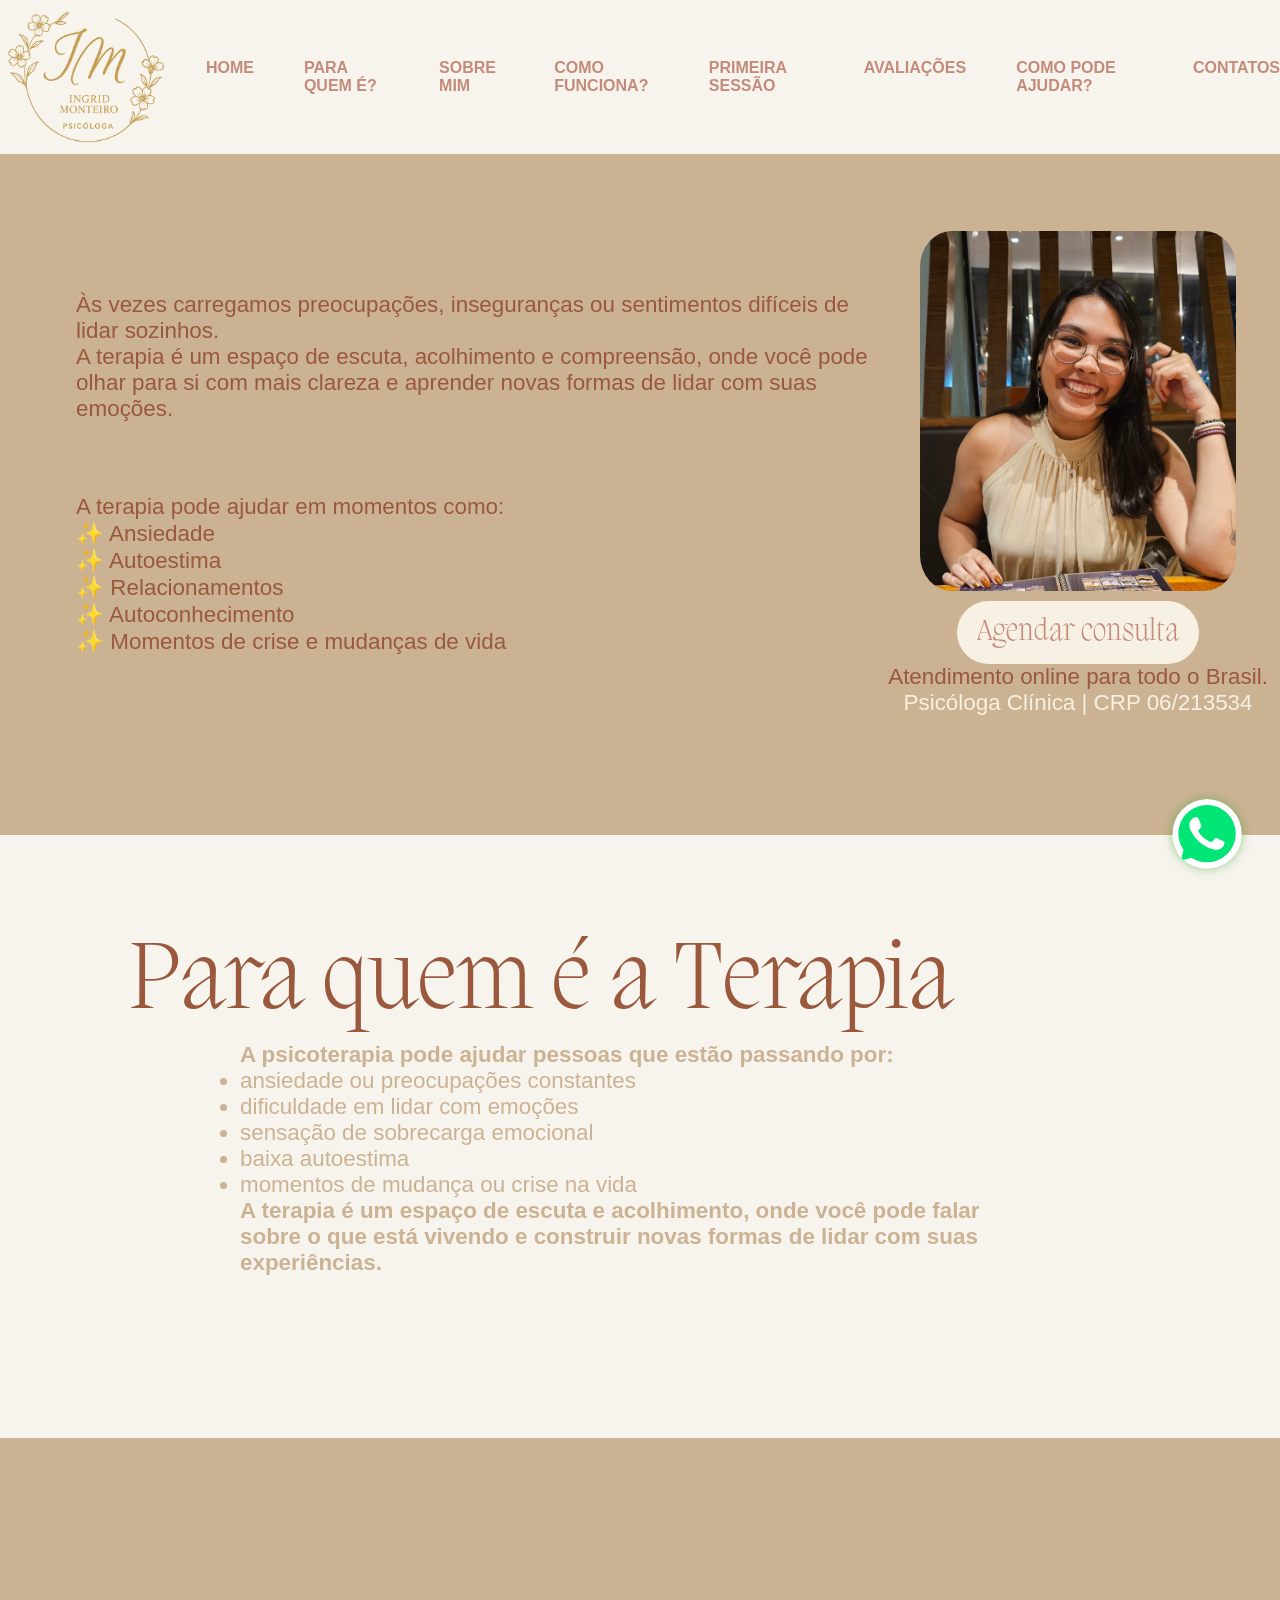
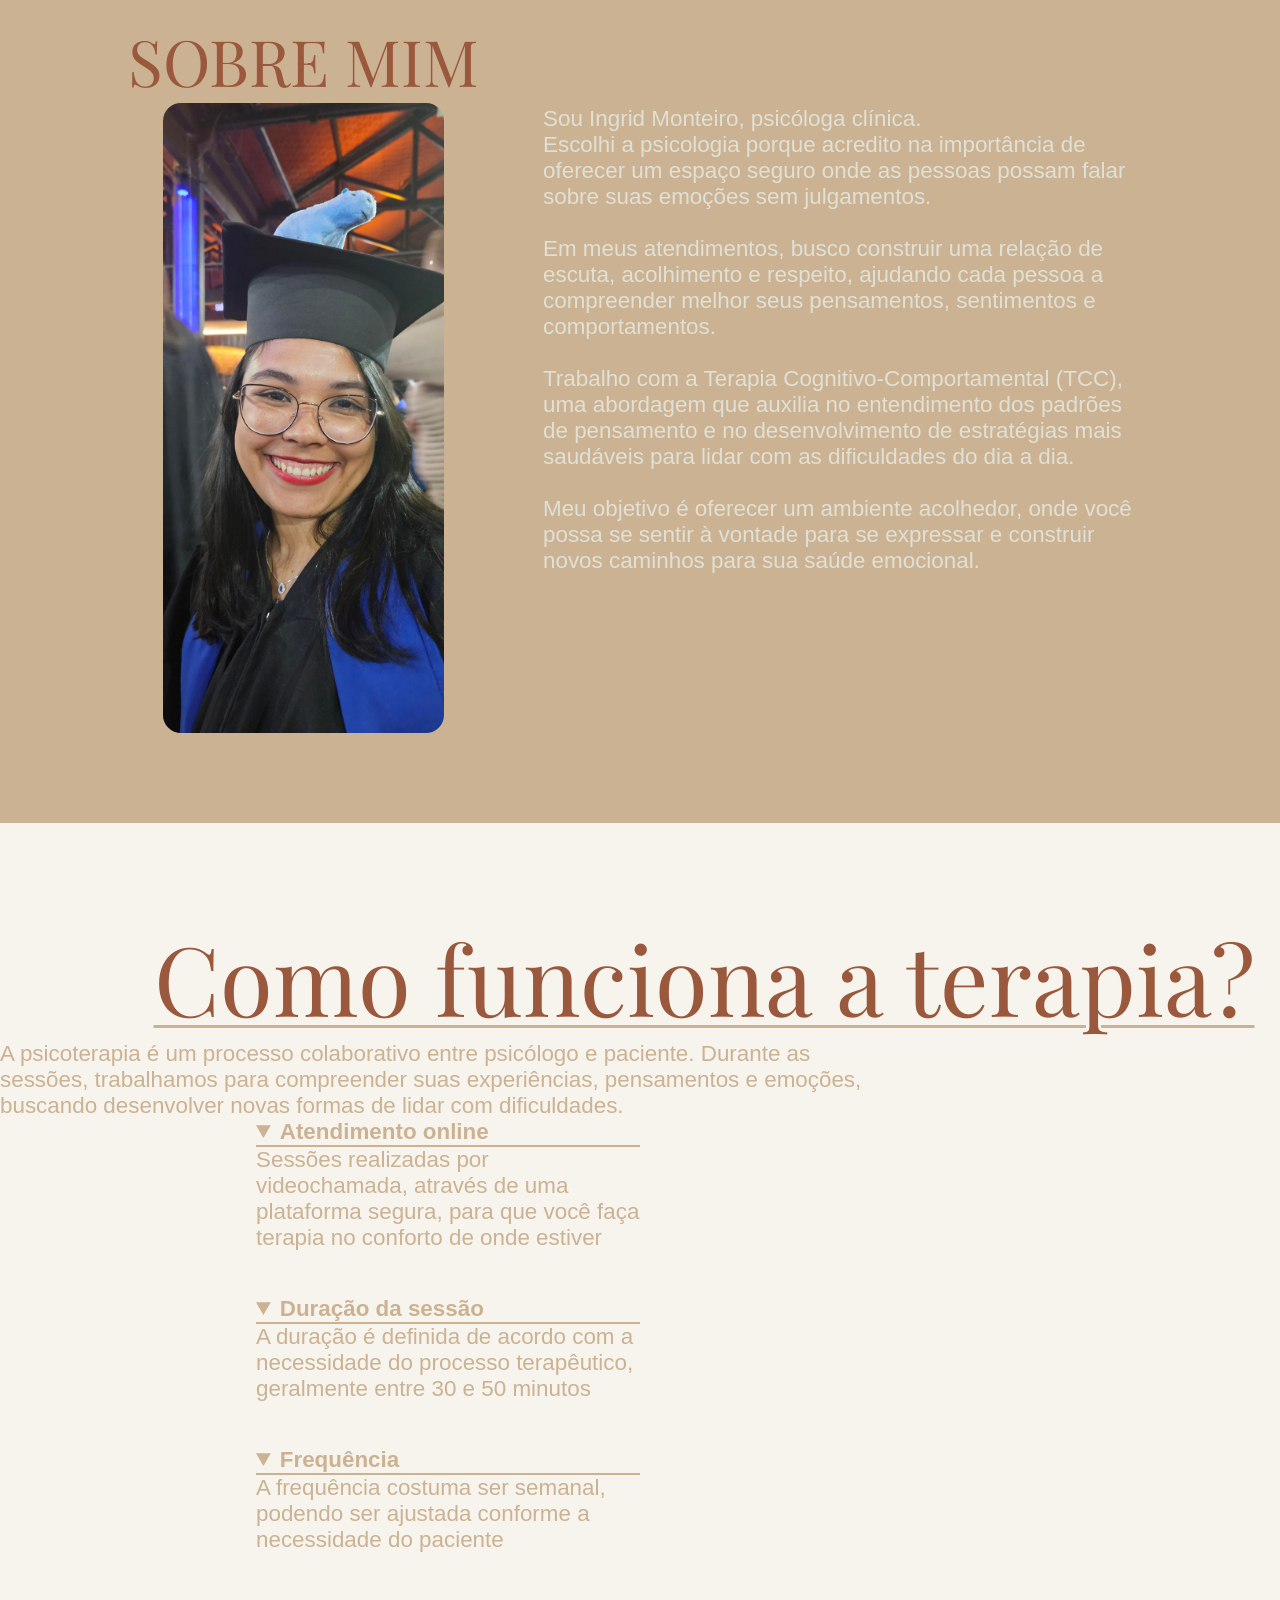
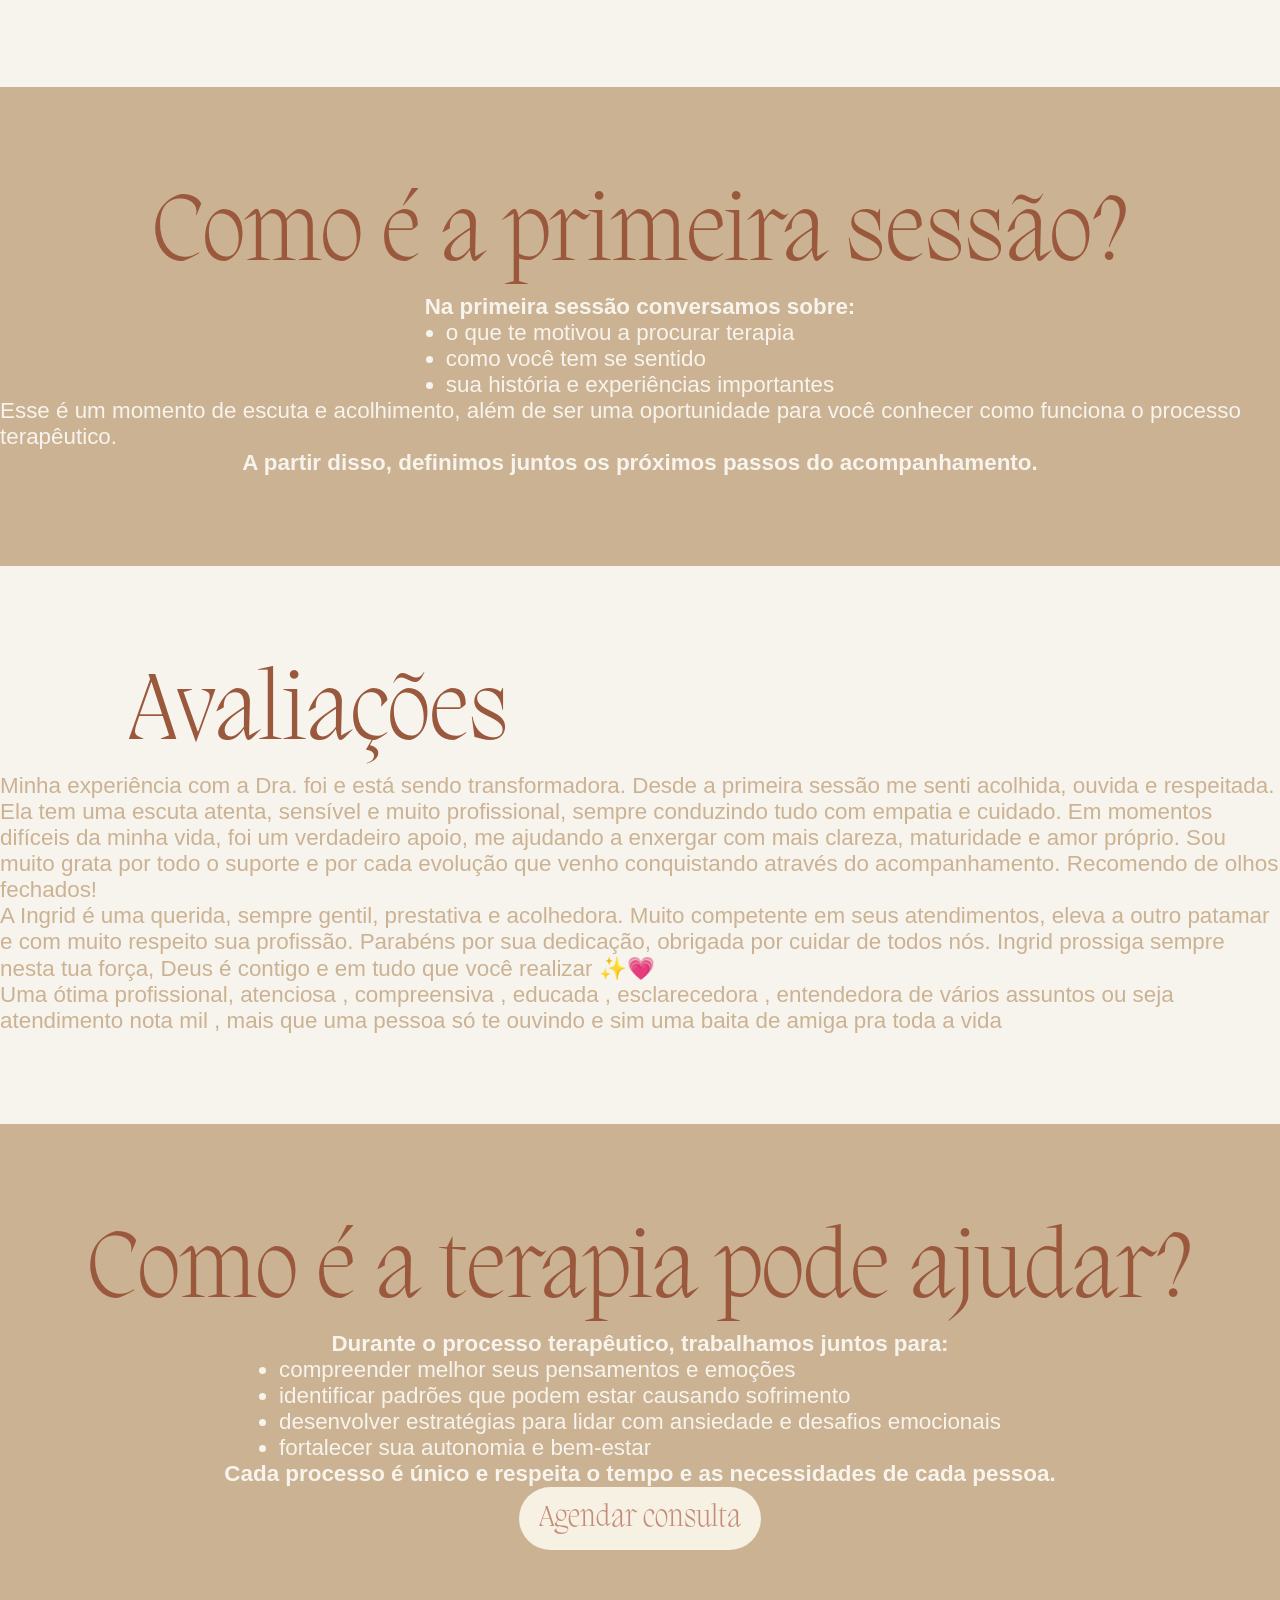
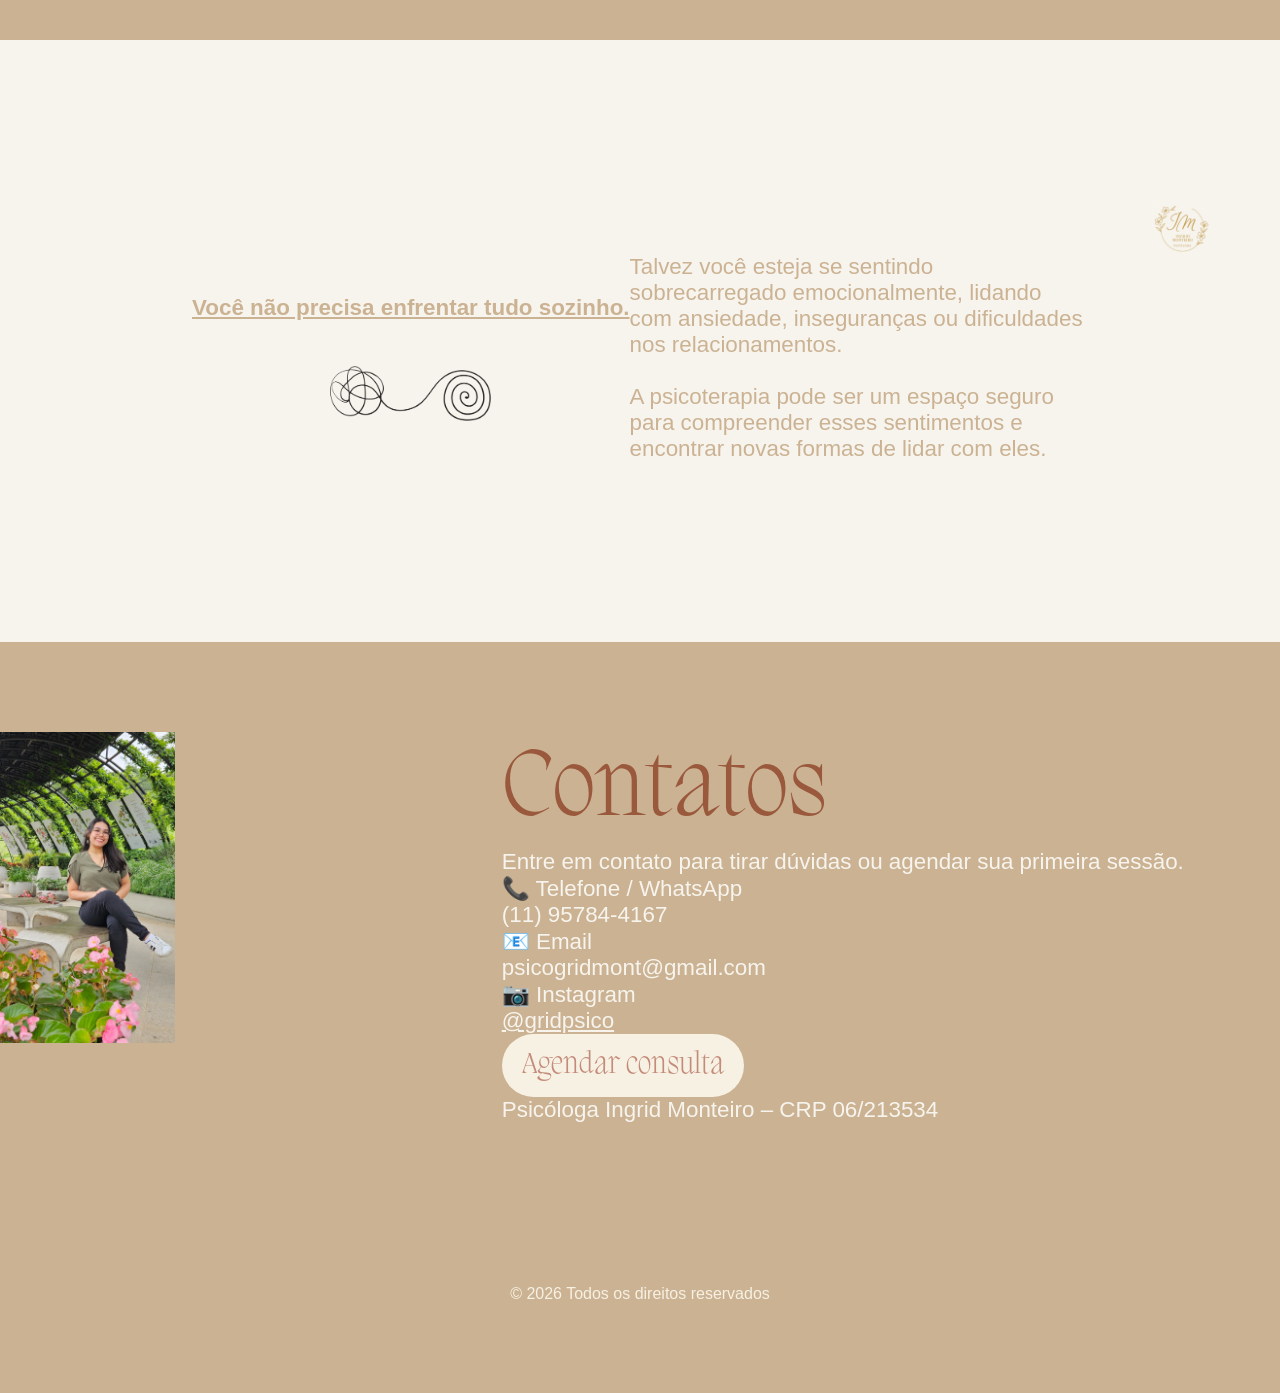
==== index.html @ b58a99df "Font Update" ====
<!DOCTYPE html>
<html lang="pt-br">
<head>
    <meta charset="UTF-8">
    <meta name="viewport" content="width=device-width, initial-scale=1.0">
    <link rel="icon" type="image/png" href="./public/favicon.ico">
    <link rel="stylesheet" href="./src/css/style.css">
    <style>
        @import url('https://fonts.googleapis.com/css2?family=Playfair+Display:ital,wght@0,400..900;1,400..900&display=swap');
    </style>
    <title>Ingrid Monteiro Psicologia</title>
</head>
<body>
    <header class="header-container">
        <nav class="nav-container">
            <div class="logo">
                <img class="logo-img" src="./src/image/LogoIngrid.jpeg" alt="Logo de Ingrid Monteiro" class="logo-image">
            </div>
            <ul class="navegacao">
                <li><a href="#home">Home</a></li>
                <li><a href="#para-quem">Para quem é?</a></li>
                <li><a href="#sobre-mim">Sobre mim</a></li>
                <li><a href="#como-funciona">Como Funciona?</a></li>
                <li><a href="#primeira-sessao">Primeira Sessão</a></li>
                <li><a href="#avaliacoes">Avaliações</a></li>
                <li><a href="#pode-ajudar">Como pode ajudar?</a></li>
                <li><a href="#contatos">Contatos</a></li>
            </ul>
            <p class="nav-button"><strong>☰</strong></p>
        </nav>
    </header><br>
    <main>  
        <div>
            <a class="whatsapp" href="https://wa.me/message/VY63A3TRYPW4A1" target="_blank"><img src="./public/whatsapp.svg" alt="WhatsApp"></a>
        </div>
        <section id="home" class="home-section flex-center">
            <div class="desc-container home-desc-color flex-center spacing text-size">
                <div class="descricao flex-center">
                    <p>Às vezes carregamos preocupações, inseguranças ou sentimentos difíceis de lidar sozinhos.
                    </p>
                    <p>A terapia é um espaço de escuta, acolhimento e compreensão, onde você pode olhar para si com mais clareza e aprender novas formas de lidar com suas emoções.
                    </p>
                </div>
                    <ul>
                        <li>A terapia pode ajudar em momentos como:</li>
                        <li>✨ Ansiedade</li>
                        <li>✨ Autoestima</li>
                        <li>✨ Relacionamentos</li>
                        <li>✨ Autoconhecimento</li>
                        <li>✨ Momentos de crise e mudanças de vida</li>
                    </ul>
            </div>
            <figure class="profile-container flex-center">
                <img class="profile-image" src="./src/image/Grid.jpeg" alt="Foto de Ingrid Monteiro">
                <figcaption class="flex-center column text-size">
                    <div class="agendar-button">
                        <button class="btn-agendar"><a href="https://docs.google.com/forms/d/e/1FAIpQLSdjCWTLiBc71IpODGIHrhDdQheR5ikIgJNOtsQxCY9lgZBO4g/viewform" target="_blank">Agendar consulta</a></button>
                    </div>
                    <p>Atendimento online para todo o Brasil.</p>
                    <p><a class="link" href="https://www.medicosbrasil.com/profissional/ingrid-monteiro" target="_blank">Psicóloga Clínica | CRP 06/213534</a></p>
                </figcaption>
            </figure>
        </section>
        <section id="para-quem" class="spacing">
            <div class="white-section flex-center">
                <h1>Para quem é a Terapia</h1>
                <div class="descricao text-size">
                    <p><strong>A psicoterapia pode ajudar pessoas que estão passando por:</strong></p>
                    <ul>
                        <li>ansiedade ou preocupações constantes</li>
                        <li>dificuldade em lidar com emoções</li>
                        <li>sensação de sobrecarga emocional</li>
                        <li>baixa autoestima</li>
                        <li>momentos de mudança ou crise na vida</li>
                    </ul>
                    <p>
                        <strong>
                            A terapia é um espaço de escuta e acolhimento, onde você pode falar sobre o que está vivendo e construir novas formas de lidar com suas experiências.
                        </strong>
                    </p>
                </div>
            </div>
        </section>
        <section id="sobre-mim" class="sobre-section flex-center spacing">
            <div class="sobre-content flex-center text-size">
                <div class="sobre-imagem-container flex-center">
                    <h1 class="playfair-display">SOBRE MIM</h1>
                    <img class="sobre-imagem" src="./src/image/Formacao.jpeg" alt="Foto do dia da formação">
                </div>
                <div class="descricao">
                    <p>
                        Sou Ingrid Monteiro, psicóloga clínica.
                    </p>
                    <p>
                        Escolhi a psicologia porque acredito na importância de oferecer um espaço seguro onde as pessoas possam falar sobre suas emoções sem julgamentos.
                    </p><br>
                    <p>
                        Em meus atendimentos, busco construir uma relação de escuta, acolhimento e respeito, ajudando cada pessoa a compreender melhor seus pensamentos, sentimentos e comportamentos.
                    </p><br>
                    <p>
                        Trabalho com a Terapia Cognitivo-Comportamental (TCC), uma abordagem que auxilia no entendimento dos padrões de pensamento e no desenvolvimento de estratégias mais saudáveis para lidar com as dificuldades do dia a dia.
                    </p><br>
                    <p>
                        Meu objetivo é oferecer um ambiente acolhedor, onde você possa se sentir à vontade para se expressar e construir novos caminhos para sua saúde emocional.
                    </p>
                </div>
            </div>
        </section>
        <section id="como-funciona" class="white-section flex-center spacing">
            <div class="como-funciona-section">
                <h1 class="playfair-display">Como funciona a terapia?</h1>
                <div class="como-funciona-container text-size">
                    <p>
                        A psicoterapia é um processo colaborativo entre psicólogo e paciente. Durante as sessões, trabalhamos para compreender suas experiências, pensamentos e emoções, buscando desenvolver novas formas de lidar com dificuldades.
                    </p>
                    <div class="como-funciona-details">
                        <div>
                            <div class="details-container">
                                <details open>
                                    <summary>Atendimento online</summary>
                                    <p>Sessões realizadas por videochamada, através de uma plataforma segura, para que você faça terapia no conforto de onde estiver</p>
                                </details>
                            </div>
                            <div class="details-container">
                                <details open>
                                    <summary>Duração da sessão</summary>
                                    <p>A duração é definida de acordo com a necessidade do processo terapêutico, geralmente entre 30 e 50 minutos</p>
                                </details>
                            </div>
                            <div class="details-container">
                                <details open>
                                    <summary>Frequência</summary>
                                    <p>A frequência costuma ser semanal, podendo ser ajustada conforme a necessidade do paciente</p>
                                </details>
                            </div>
                        </div>
                    </div>
                </div>
            </div>
        </section>
        <section id="primeira-sessao" class="primera-sessao spacing">
            <h1>Como é a primeira sessão?</h1>
            <div class="flex-center column text-size">
                <p><strong>Na primeira sessão conversamos sobre:</strong></p>
                <ul>
                    <li>o que te motivou a procurar terapia</li>
                    <li>como você tem se sentido</li>
                    <li>sua história e experiências importantes</li>
                </ul>
                <p>Esse é um momento de escuta e acolhimento, além de ser uma oportunidade para você conhecer como funciona o processo terapêutico.</p>
                <p><strong>A partir disso, definimos juntos os próximos passos do acompanhamento.</strong></p>
            </div>
        </section>
        <section id="avaliacoes" class="white-section flex-center spacing text-size">
            <h1>Avaliações</h1>
            <p>
                Minha experiência com a Dra. foi e está sendo transformadora. Desde a primeira sessão me senti acolhida, ouvida e respeitada. Ela tem uma escuta atenta, sensível e muito profissional, sempre conduzindo tudo com empatia e cuidado. Em momentos difíceis da minha vida, foi um verdadeiro apoio, me ajudando a enxergar com mais clareza, maturidade e amor próprio. Sou muito grata por todo o suporte e por cada evolução que venho conquistando através do acompanhamento. Recomendo de olhos fechados!
            </p>
            <p>
                A Ingrid é uma querida, sempre gentil, prestativa e acolhedora. Muito competente em seus atendimentos, eleva a outro patamar e com muito respeito sua profissão.
                Parabéns por sua dedicação, obrigada por cuidar de todos nós.
                Ingrid prossiga sempre nesta tua força, Deus é contigo e em tudo que você realizar ✨️💗
            </p>
            <p>
                Uma ótima profissional, atenciosa , compreensiva , educada , esclarecedora , entendedora de vários assuntos ou seja atendimento nota mil , mais que uma pessoa só te ouvindo e sim uma baita de amiga pra toda a vida
            </p>
        </section>
        <section id="pode-ajudar" class="pode-ajudar-container spacing">
            <h1>Como é a terapia pode ajudar?</h1>
            <div class="flex-center column text-size">
                <p><strong>Durante o processo terapêutico, trabalhamos juntos para:</strong></p>
                <ul>
                    <li>compreender melhor seus pensamentos e emoções</li>
                    <li>identificar padrões que podem estar causando sofrimento</li>
                    <li>desenvolver estratégias para lidar com ansiedade e desafios emocionais</li>
                    <li>fortalecer sua autonomia e bem-estar</li>
                </ul>
                <p><strong>Cada processo é único e respeita o tempo e as necessidades de cada pessoa.</strong></p>
                <div class="agendar-button">
                    <button class="btn-agendar"><a href="https://docs.google.com/forms/d/e/1FAIpQLSdjCWTLiBc71IpODGIHrhDdQheR5ikIgJNOtsQxCY9lgZBO4g/viewform" target="_blank">Agendar consulta</a></button>
                </div>
            </div>
        </section>
        <section class="white-section flex-center spacing text-size">
            <img class="semi-final-img" src="./src/image/LogoIngrid.jpeg" alt="Logo da ingrid">
            <div class="semi-final-container">
                <div class="container-esq">
                    <p><strong>Você não precisa enfrentar tudo sozinho.</strong></p>
                    <img src="./src/image/Espiral.png" alt="Dois balões de conversa">    
                </div>
                <div>
                    <p>Talvez você esteja se sentindo sobrecarregado emocionalmente, lidando com ansiedade, inseguranças ou dificuldades nos relacionamentos.</p>
                    <br>
                    <p> A psicoterapia pode ser um espaço seguro para compreender esses sentimentos e encontrar novas formas de lidar com eles.</p>
                </div>
            </div>
        </section>
        <section id="contatos" class="contatos-section spacing">
            <div class="contatos-img">
                <img src="./src/image/GridPsico2.jpeg" alt="Foto Profissional">
            </div>
            <div class="contatos-container descricao flex-center text-size">
                <h1>Contatos</h1>
                <p>Entre em contato para tirar dúvidas ou agendar sua primeira sessão.</p>
                <p>📞 Telefone / WhatsApp<br> (11) 95784-4167</p>
                <p>📧 Email<br> psicogridmont@gmail.com</p>
                <p>📷 Instagram<br> <a class="insta" href="https://www.instagram.com/gridpsico/" target="_blank">@gridpsico</a></p>
                <div class="agendar-button">
                    <button class="btn-agendar"><a href="https://docs.google.com/forms/d/e/1FAIpQLSdjCWTLiBc71IpODGIHrhDdQheR5ikIgJNOtsQxCY9lgZBO4g/viewform" target="_blank">Agendar consulta</a></button>
                </div>
                <p>Psicóloga Ingrid Monteiro – CRP 06/213534</p>
            </div>
        </section>
        <section class ="flex-center spacing">
            <div>
                <a class="link" href="https://www.google.com/search?q=psicologa+ingrid+monteiro&sca_esv=8fd3cc28047e1abd&biw=1920&bih=917&sxsrf=ANbL-n45cxaHkc-ga-2Gy_uRD8zJiiFkmQ%3A1772843842112&ei=QnOraam7BvOe1sQPmuL-uAc&ved=0ahUKEwip5M37xYyTAxVzj5UCHRqxH3cQ4dUDCBE&uact=5&oq=psicologa+ingrid+monteiro&gs_lp=[base64]&sclient=gws-wiz-serp" target="_blank">© 2026 Todos os direitos reservados</a>
            </div>
        </section>
    </main>
</body>
</html>
---- src/css/style.css ----
/*
   ////////////   ROOT E RESET   ////////////
*/

*{
    margin:0;
    padding:0;
    box-sizing:border-box;
}

:root{
    /* Cores */
    --bg: #cbb293;

    --primary: #c48b7a;

    --secondary: #f7f4ed;

    --text-color: #cbb293;

    --title-color: #9a583c;

    --white: #e0e0d5;

    /* Outras Variaveis */
    --header-height:30px;
}

/*
   ////////////   FONTES   ////////////
*/

@font-face{
    font-family: 'Migra';
    src: url('../fonts/Migra-Extralight.woff2') format('woff2');
    src: url('../fonts/Migra-Extralight.woff') format('woff');
    font-weight: normal;

}
.playfair-display{
  font-family: "Playfair Display", serif;
  font-optical-sizing: auto;
  font-style: normal;
}

/*
   ////////////   CLASSES UTILITARIAS   ////////////
*/

.flex{
    display: flex;
}
.flex-center{
    display: flex;
    justify-content: center;
    align-items: center;
}
.column{
    flex-direction: column;
}
.spacing{
    margin-top: 10vh;
    margin-bottom: 10vh;
}
.link{
    color: #f7f1e3;
    text-decoration: none;
}
.text-size{
    font-size: 1.4em;
}

.white-section{
    width: 100%;
    background-color: var(--secondary);
    flex-direction: column;
    padding-top: 10vh;
    padding-bottom: 10vh;
}
.white-section h1{
    align-self: start;
    margin-left: 10vw;
}
.white-section p, .white-section ul, .white-section summary{
    color: var(--text-color);
    
    font-weight: 500;
    text-wrap: wrap;
}

html{
    scroll-behavior: smooth;
    scroll-padding-top: 120px;
}
body{
    background-color: var(--bg);
    font-family: sans-serif, Arial, Helvetica, sans-serif;
    margin: 0;
    width: 100%;
}

main{
    padding-top: var(--header-height);
    width: 100%;
}
section{
    width: 100%;
}
h1{
    font-size: clamp(2.5rem, 8vw, 6rem);
    color: var(--title-color);
    font-family: 'Migra', Verdana, Geneva, Tahoma, sans-serif;
    font-weight: normal;
    text-align: center;

}
.agendar-button button{
    font-family: 'Migra', Verdana, Geneva, Tahoma, sans-serif;
    font-size: 18px;
    background-color: #f7f1e3;
    cursor: pointer;    
    border: none;
    border-radius: 50px;
    padding: 10px 20px;
    height: 7vh;
}
.agendar-button button:hover{
    background-color: #f7f1e39d;
    transform: scale(1.05);
    transition: 0.3s;
}
.agendar-button a{
    color: var(--primary);
    text-decoration: none;
    font-size: 30px;
}
/*
   ////////////   WHATSAPP   ////////////
*/
.whatsapp{
    position: fixed;
    bottom: 3vh;
    right: 3vw;

    flex-direction: row;
    justify-self: end;
    align-self: flex-end;

    transition: .5s;
}
.whatsapp:hover{
    transform: scale(1.2);
    transition: .5s;
}
.whatsapp img{
    border-radius: 50%;
    box-shadow: 0 0 10px #2ba82b81;
    animation: shadow-animation 4s infinite;

    height: 100%;
    max-height: 70px;
    width: auto;
}
@keyframes shadow-animation{
    0%{
        box-shadow: 0 0 10px #2ba82b81;
    }
    50%{
        box-shadow: 0 0 40px #2ba82b;
    }
    100%{
        box-shadow: 0 0 10px #2ba82b81;
    }
}
/*
   ////////////   NAVEGACAO   ////////////
*/
.header-container{
    position: sticky;
    top: 0;
    z-index: 1000;
    background-color: var(--secondary);
    width: 100%;
    height: auto;
    margin-top: 0;
}
.logo-img{
    height: max-content;
    height: 100%;
    max-height: 150px;
    margin-right: 20px;
}
.nav-container{
    background-color: var(--secondary);
    width: 100%;
    height: auto;
    display: flex;
    justify-content: space-around;
    align-items: center;
}
.nav-button{
    display: none;
    color: var(--primary);
    font-size: 1.2em;
}
.navegacao{
    display: flex;
    justify-content: space-between;
    justify-items: end;
    gap: 50px;
}
.navegacao a{
    text-decoration: none;
    color: var(--primary);
    font-weight: bold;
    text-transform: uppercase;
}
.navegacao a:hover{
    color: #c48b7a9d;
    transition: 0.3s;
    text-decoration: underline overline;
}
.navegacao li{
    list-style: none;
}
.navegacao li:hover{
    transition: 0.3s;
    transform: scale(1.1);
}
/*
   ////////////   HOME   ////////////
*/
.home-section{
    width: 100%;
    flex-direction: row;
    justify-content: space-evenly;
}
.home-desc-color{
    color: var(--title-color);
}
.descricao{
    flex-direction: column;
    text-align: start;
    align-items: start;
    
    margin-bottom: 8vh;
    width: 100%;
    max-width: 800px;

}
.desc-container{
    padding-left: 5vw;
    height: max-content;
    flex-direction: column;
    
    margin-top: 10vh;
    align-items: start;

}
.desc-container li{
    list-style: none;
}

.profile-container{
    flex-direction: column;
}
.profile-container img{
    height: 40vh;
    border-radius: 10%;
    margin-bottom: 10px;
    
}
.profile-container p{
    color: var(--title-color);

}

/*
   ////////////   PARA QUEM   ////////////
*/

/*
   ////////////   SOBRE MIM   ////////////
*/
.sobre-section{
    flex-direction: column;
    margin-top: 20vh;
}
.sobre-content{
    color: var(--white);
    width: 80vw;

}
.sobre-imagem-container{
    flex-direction: column;
    margin-right: 5vw;
}
.sobre-imagem-container h1{
    text-wrap: nowrap;
    font-size: clamp(2.5rem, 8vw, 4rem);
}
.sobre-imagem-container img{   
    display: block;
    width: 22vw;
    height: 70vh;
    border-radius: 2vh;
    object-fit: cover;
    object-position: center;
}
/*
   ////////////   COMO FUNCIONA   ////////////
*/
.como-funciona-section h1{
    text-decoration: underline 0.03em var(--text-color);
    text-underline-offset: 8px;
}
.como-funciona-container{
    width: 70%;
    justify-content: center;
    justify-self: center;
}
.como-funciona-container summary{
    font-weight: bold;
    border-bottom: solid 0.14rem var(--text-color);
}
/*
   ////////////   PRIMEIRA SESSAO   ////////////
*/
.primera-sessao p, .primera-sessao li{
    color: var(--secondary);
}

.como-funciona-details{
    display: flex;
    flex-direction: row;
    justify-content: space-around;
}
.details-container{
    width: 30vw;
    margin-bottom: 2em;
}
/*
   ////////////   AVALIACOES   ////////////
*/

/*
   ////////////   PODE AJUDAR   ////////////
*/
.pode-ajudar-container p, .pode-ajudar-container li{
    color: var(--secondary);
}
/*
   ////////////   SEMI FINAL   ////////////
*/
.semi-final-img{
    width: 10%;
    align-self: end;
    padding-right: 5vw;
    padding-top: 8dvh;
}
.semi-final-container{
    display: flex;
    justify-content: space-around;
    align-items: center;
    width: 70%;
    padding-bottom: 10dvh;
}
.container-esq{
    display: flex;
    flex-direction: column;
    align-items: center;
}
.container-esq p{
    text-wrap: nowrap;
    text-decoration: underline;
}
.container-esq img{
    padding-top: 5dvh;
    height: 100px;
    width: auto;
    object-position: center;
}

/*
   ////////////   CONTATOS   ////////////
*/
.contatos-section{
    display: flex;
    align-items: start;
    justify-content: center;
}
.contatos-container{
    margin-left: 5vw;
    flex-direction: column;
}
.contatos-container p, .insta {
    color: var(--secondary);

}
.contatos-img img{
    display: block;
    height: 80%;
    width: 40%;
    object-fit: cover;
    object-position: center;
}
/*
   ////////////   MEDIAS   ////////////
*/
@media(max-width:1024px){
    .navegacao{
        display: none !important;
    }
    .nav-button{
        display: block !important;
    }
    .home-section, .sobre-content, .certificacao-section, .semi-final-container{
        display: flex;
        flex-direction: column !important;
    }
    .whatsapp img{
        max-height: 60px;
    }
    .logo-img{
        max-height: 100px;
    }
}
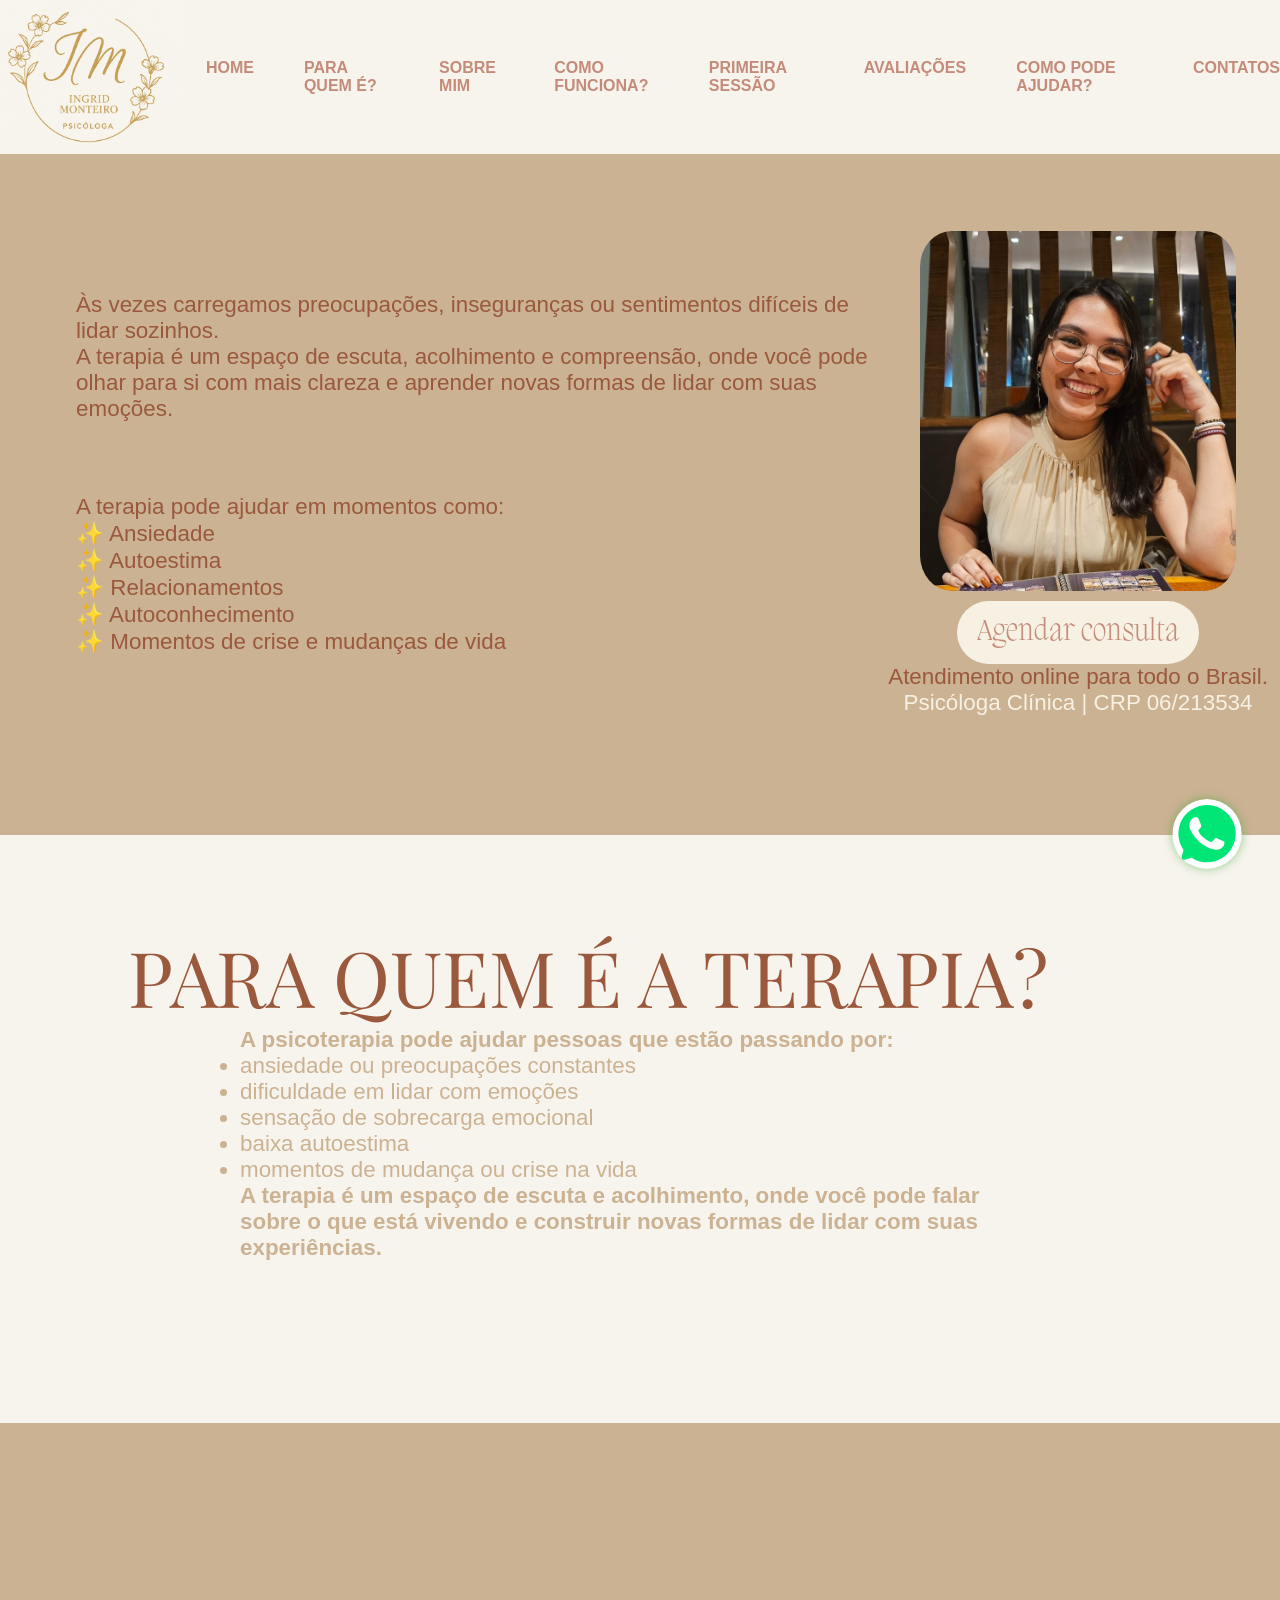
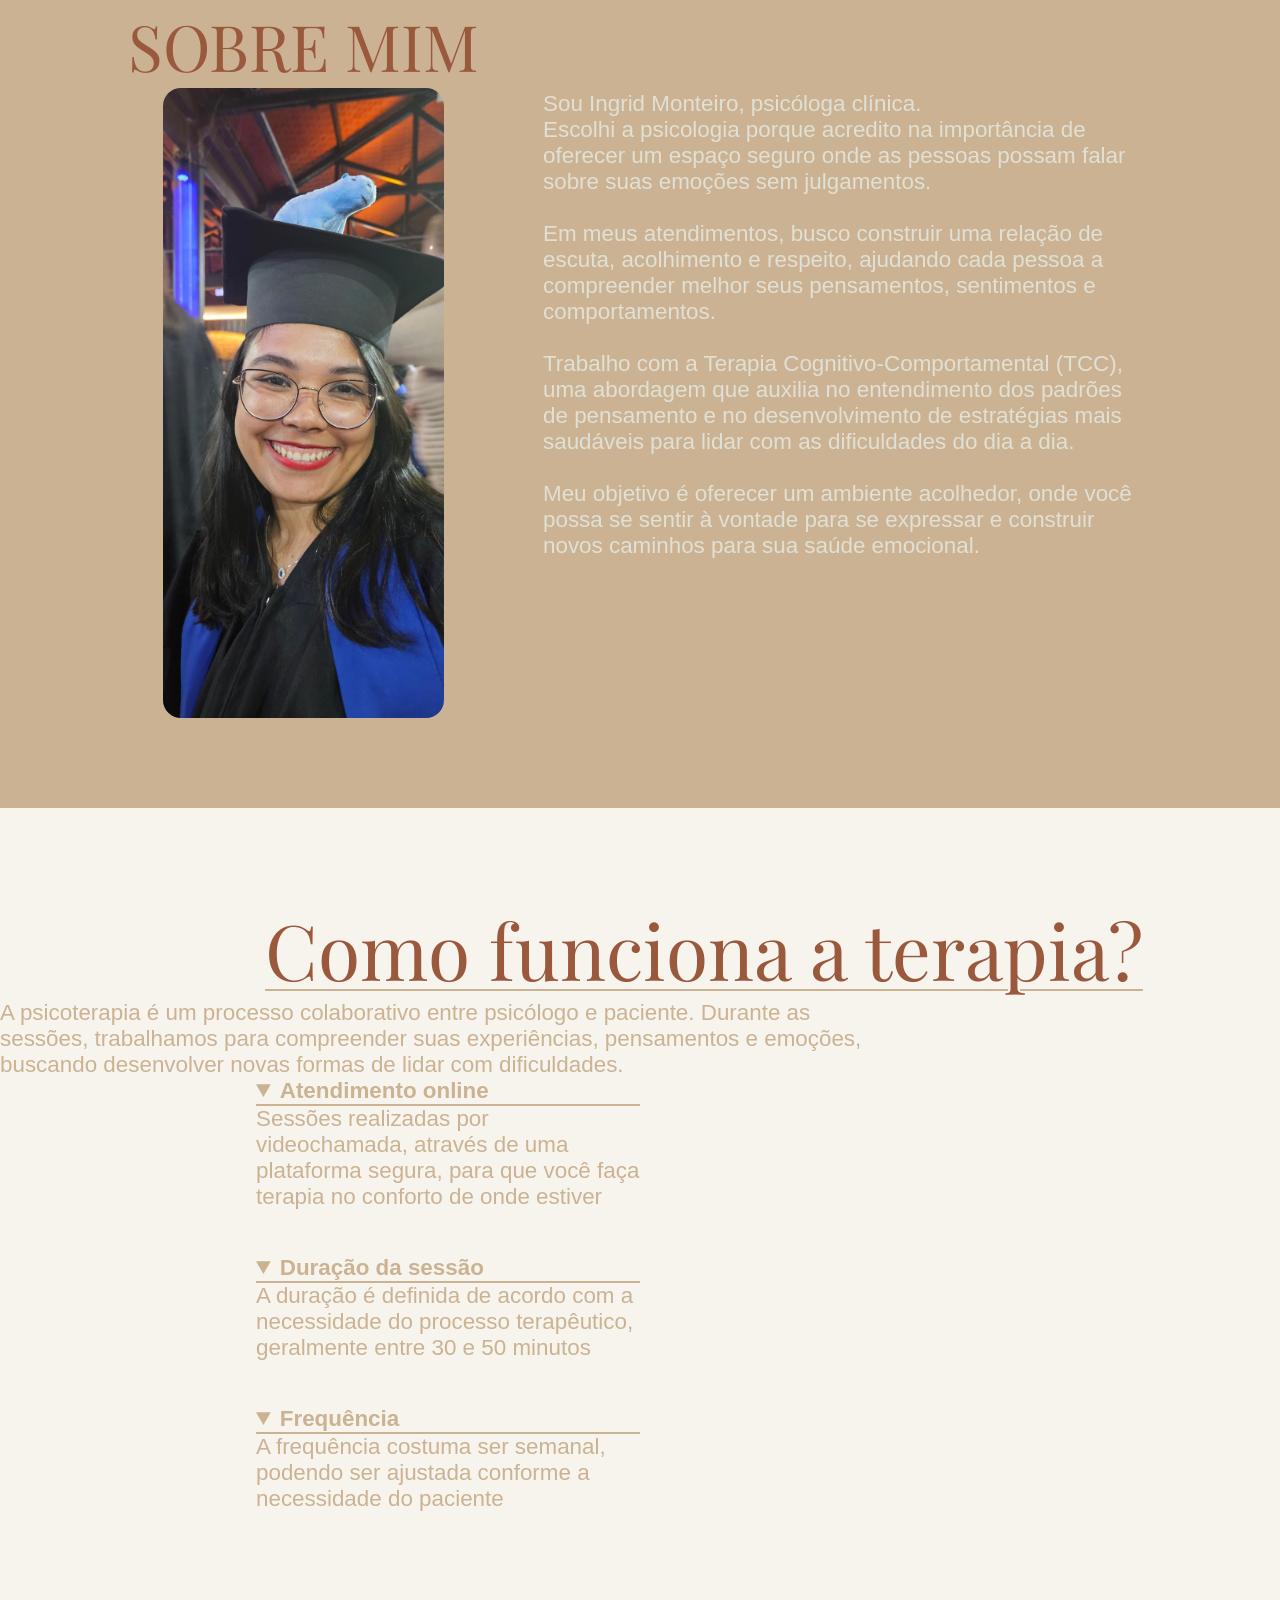
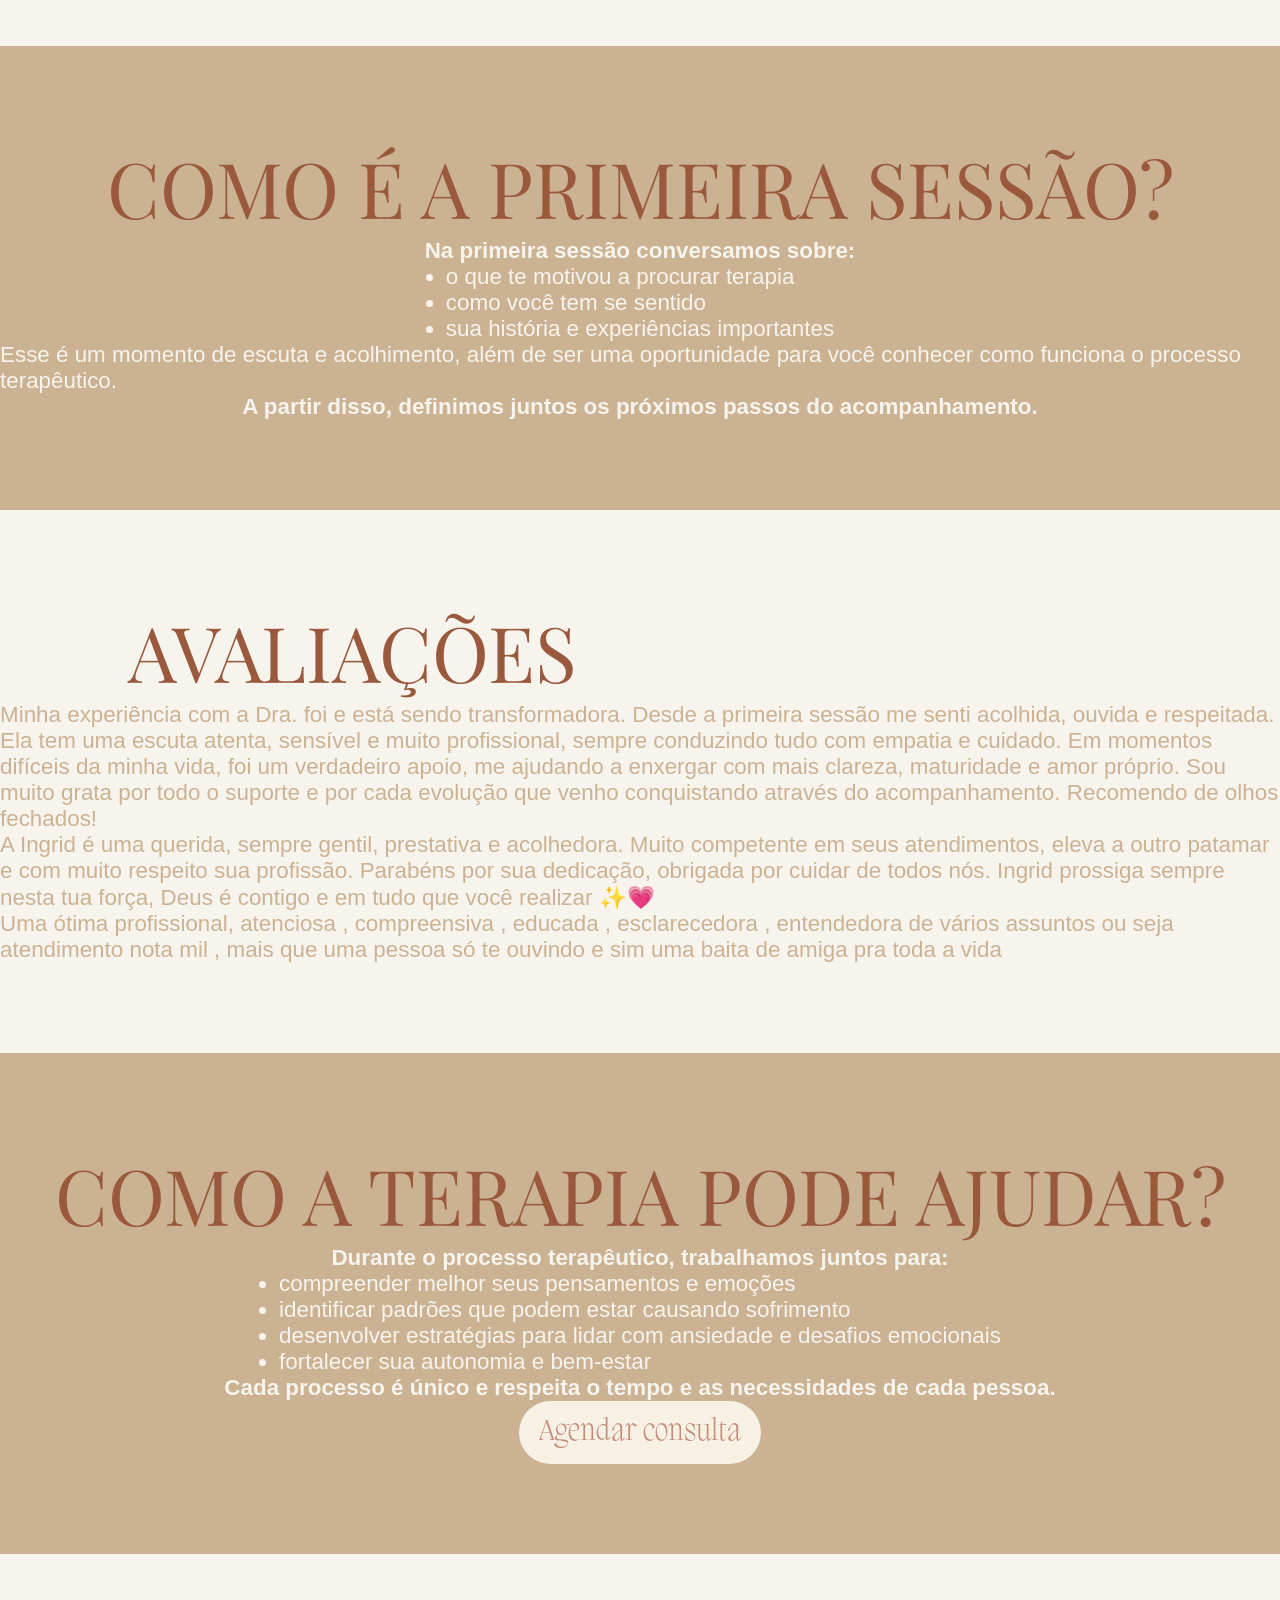
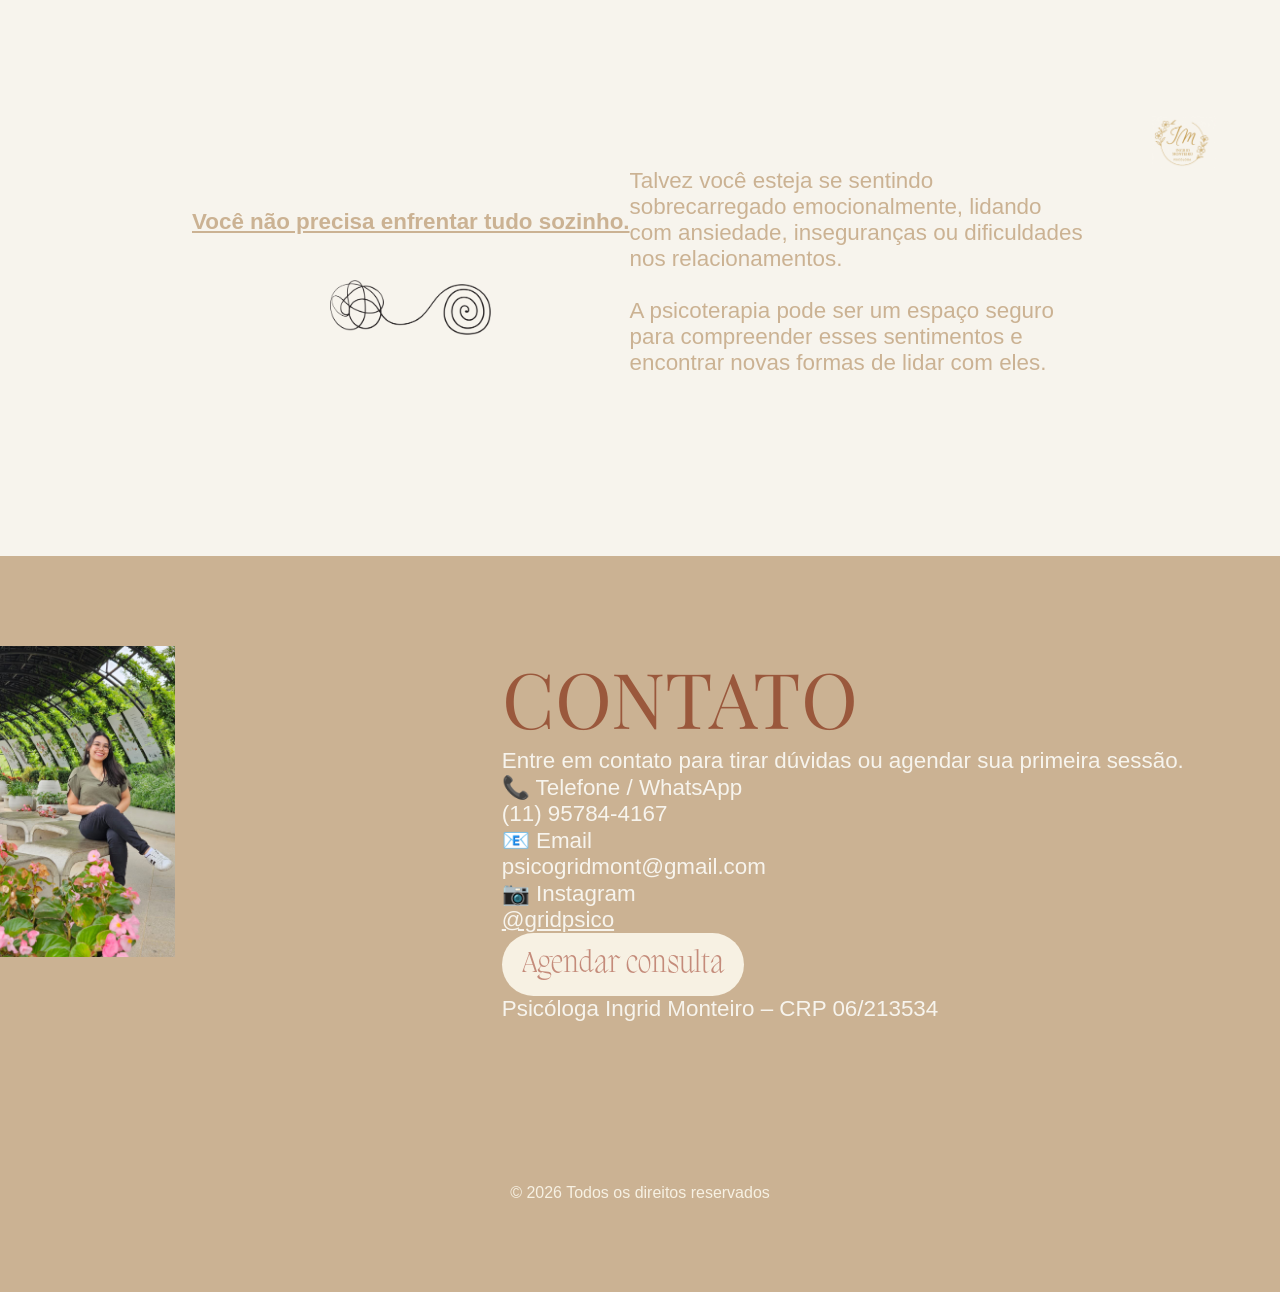
==== commit 6f51a452: "Formatação Update" ====
--- a/index.html
+++ b/index.html
@@ -63,7 +63,7 @@
         </section>
         <section id="para-quem" class="spacing">
             <div class="white-section flex-center">
-                <h1>Para quem é a Terapia</h1>
+                <h1 class="playfair-display">PARA QUEM É A TERAPIA?</h1>
                 <div class="descricao text-size">
                     <p><strong>A psicoterapia pode ajudar pessoas que estão passando por:</strong></p>
                     <ul>
@@ -84,7 +84,7 @@
         <section id="sobre-mim" class="sobre-section flex-center spacing">
             <div class="sobre-content flex-center text-size">
                 <div class="sobre-imagem-container flex-center">
-                    <h1 class="playfair-display">SOBRE MIM</h1>
+                    <h1>SOBRE MIM</h1>
                     <img class="sobre-imagem" src="./src/image/Formacao.jpeg" alt="Foto do dia da formação">
                 </div>
                 <div class="descricao">
@@ -108,7 +108,7 @@
         </section>
         <section id="como-funciona" class="white-section flex-center spacing">
             <div class="como-funciona-section">
-                <h1 class="playfair-display">Como funciona a terapia?</h1>
+                <h1>Como funciona a terapia?</h1>
                 <div class="como-funciona-container text-size">
                     <p>
                         A psicoterapia é um processo colaborativo entre psicólogo e paciente. Durante as sessões, trabalhamos para compreender suas experiências, pensamentos e emoções, buscando desenvolver novas formas de lidar com dificuldades.
@@ -139,7 +139,7 @@
             </div>
         </section>
         <section id="primeira-sessao" class="primera-sessao spacing">
-            <h1>Como é a primeira sessão?</h1>
+            <h1>COMO É A PRIMEIRA SESSÃO?</h1>
             <div class="flex-center column text-size">
                 <p><strong>Na primeira sessão conversamos sobre:</strong></p>
                 <ul>
@@ -152,7 +152,7 @@
             </div>
         </section>
         <section id="avaliacoes" class="white-section flex-center spacing text-size">
-            <h1>Avaliações</h1>
+            <h1>AVALIAÇÕES</h1>
             <p>
                 Minha experiência com a Dra. foi e está sendo transformadora. Desde a primeira sessão me senti acolhida, ouvida e respeitada. Ela tem uma escuta atenta, sensível e muito profissional, sempre conduzindo tudo com empatia e cuidado. Em momentos difíceis da minha vida, foi um verdadeiro apoio, me ajudando a enxergar com mais clareza, maturidade e amor próprio. Sou muito grata por todo o suporte e por cada evolução que venho conquistando através do acompanhamento. Recomendo de olhos fechados!
             </p>
@@ -166,7 +166,7 @@
             </p>
         </section>
         <section id="pode-ajudar" class="pode-ajudar-container spacing">
-            <h1>Como é a terapia pode ajudar?</h1>
+            <h1>COMO A TERAPIA PODE AJUDAR?</h1>
             <div class="flex-center column text-size">
                 <p><strong>Durante o processo terapêutico, trabalhamos juntos para:</strong></p>
                 <ul>
@@ -200,7 +200,7 @@
                 <img src="./src/image/GridPsico2.jpeg" alt="Foto Profissional">
             </div>
             <div class="contatos-container descricao flex-center text-size">
-                <h1>Contatos</h1>
+                <h1>CONTATO</h1>
                 <p>Entre em contato para tirar dúvidas ou agendar sua primeira sessão.</p>
                 <p>📞 Telefone / WhatsApp<br> (11) 95784-4167</p>
                 <p>📧 Email<br> psicogridmont@gmail.com</p>
--- a/src/css/style.css
+++ b/src/css/style.css
@@ -107,9 +107,9 @@
     width: 100%;
 }
 h1{
-    font-size: clamp(2.5rem, 8vw, 6rem);
+    font-size: clamp(2.5rem, 6vw, 5rem);
     color: var(--title-color);
-    font-family: 'Migra', Verdana, Geneva, Tahoma, sans-serif;
+    font-family: "Playfair Display", 'Migra', Verdana, Geneva, Tahoma, sans-serif;
     font-weight: normal;
     text-align: center;
 
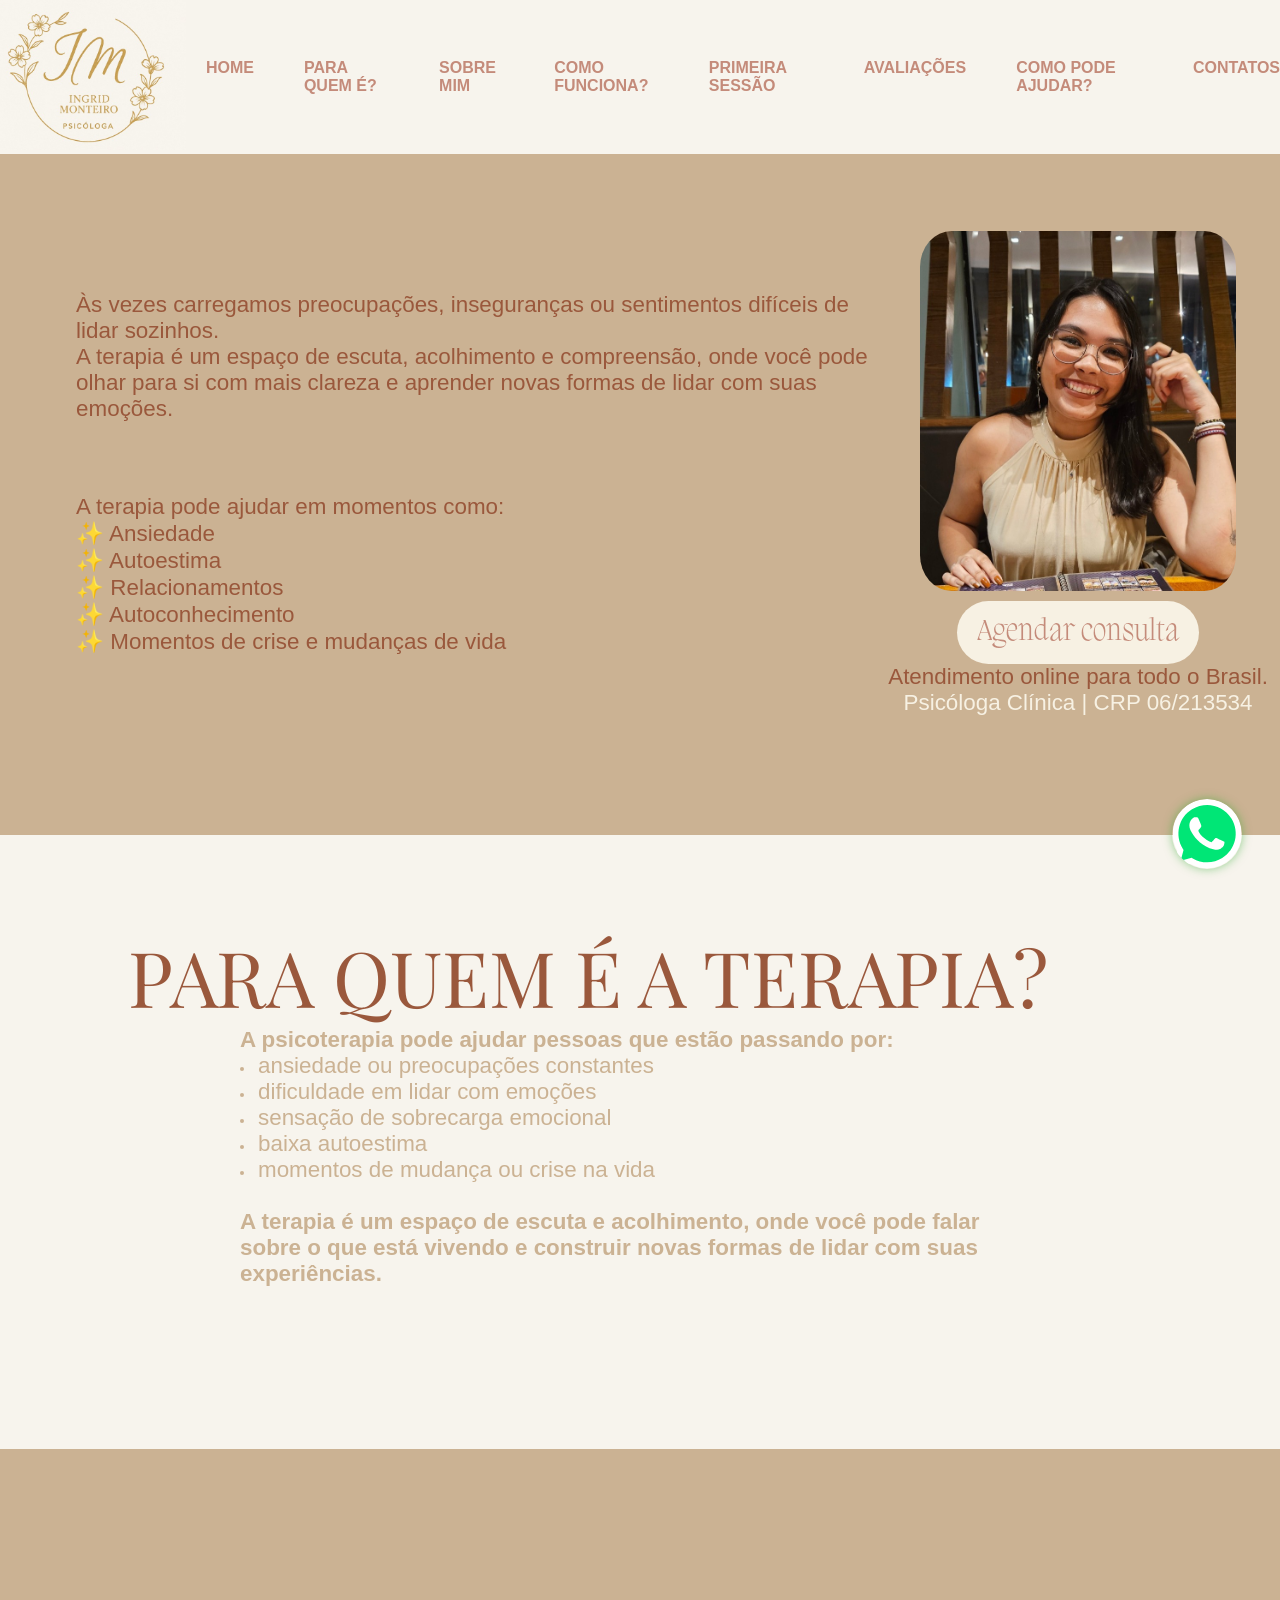
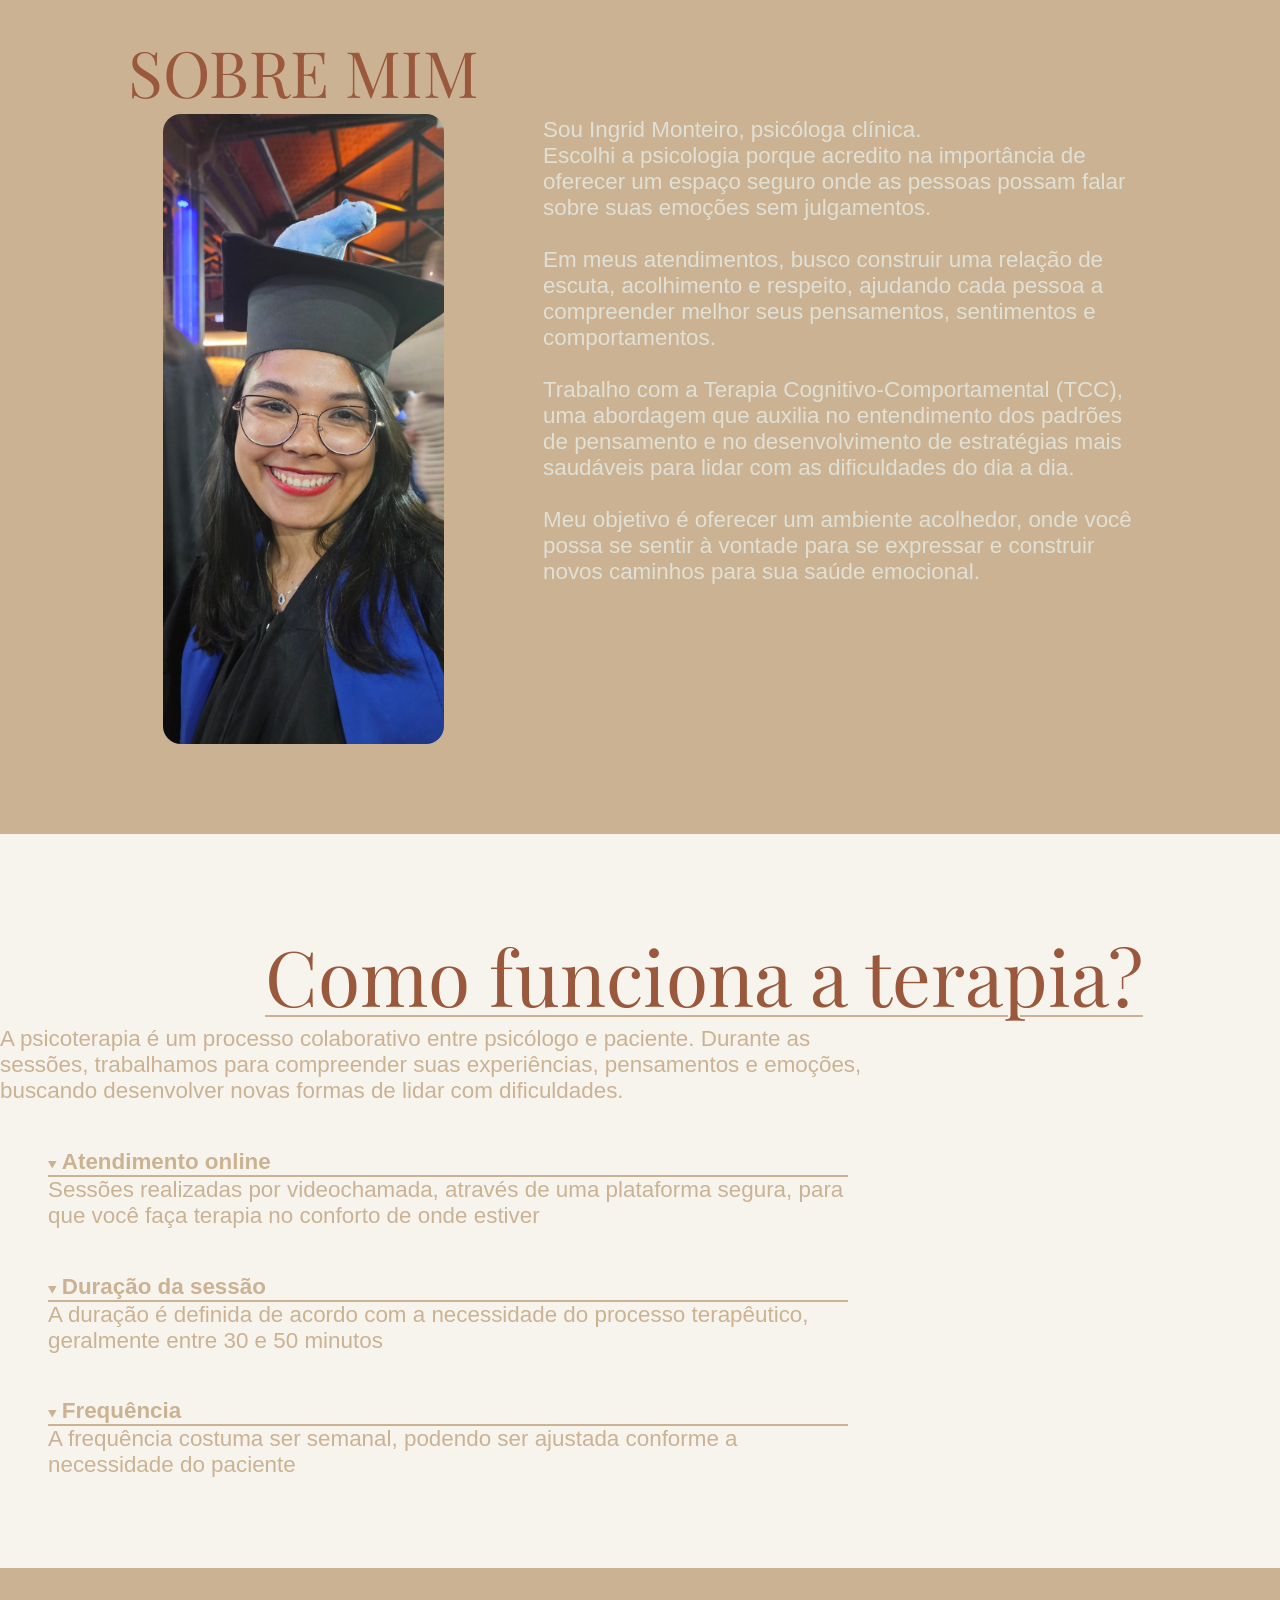
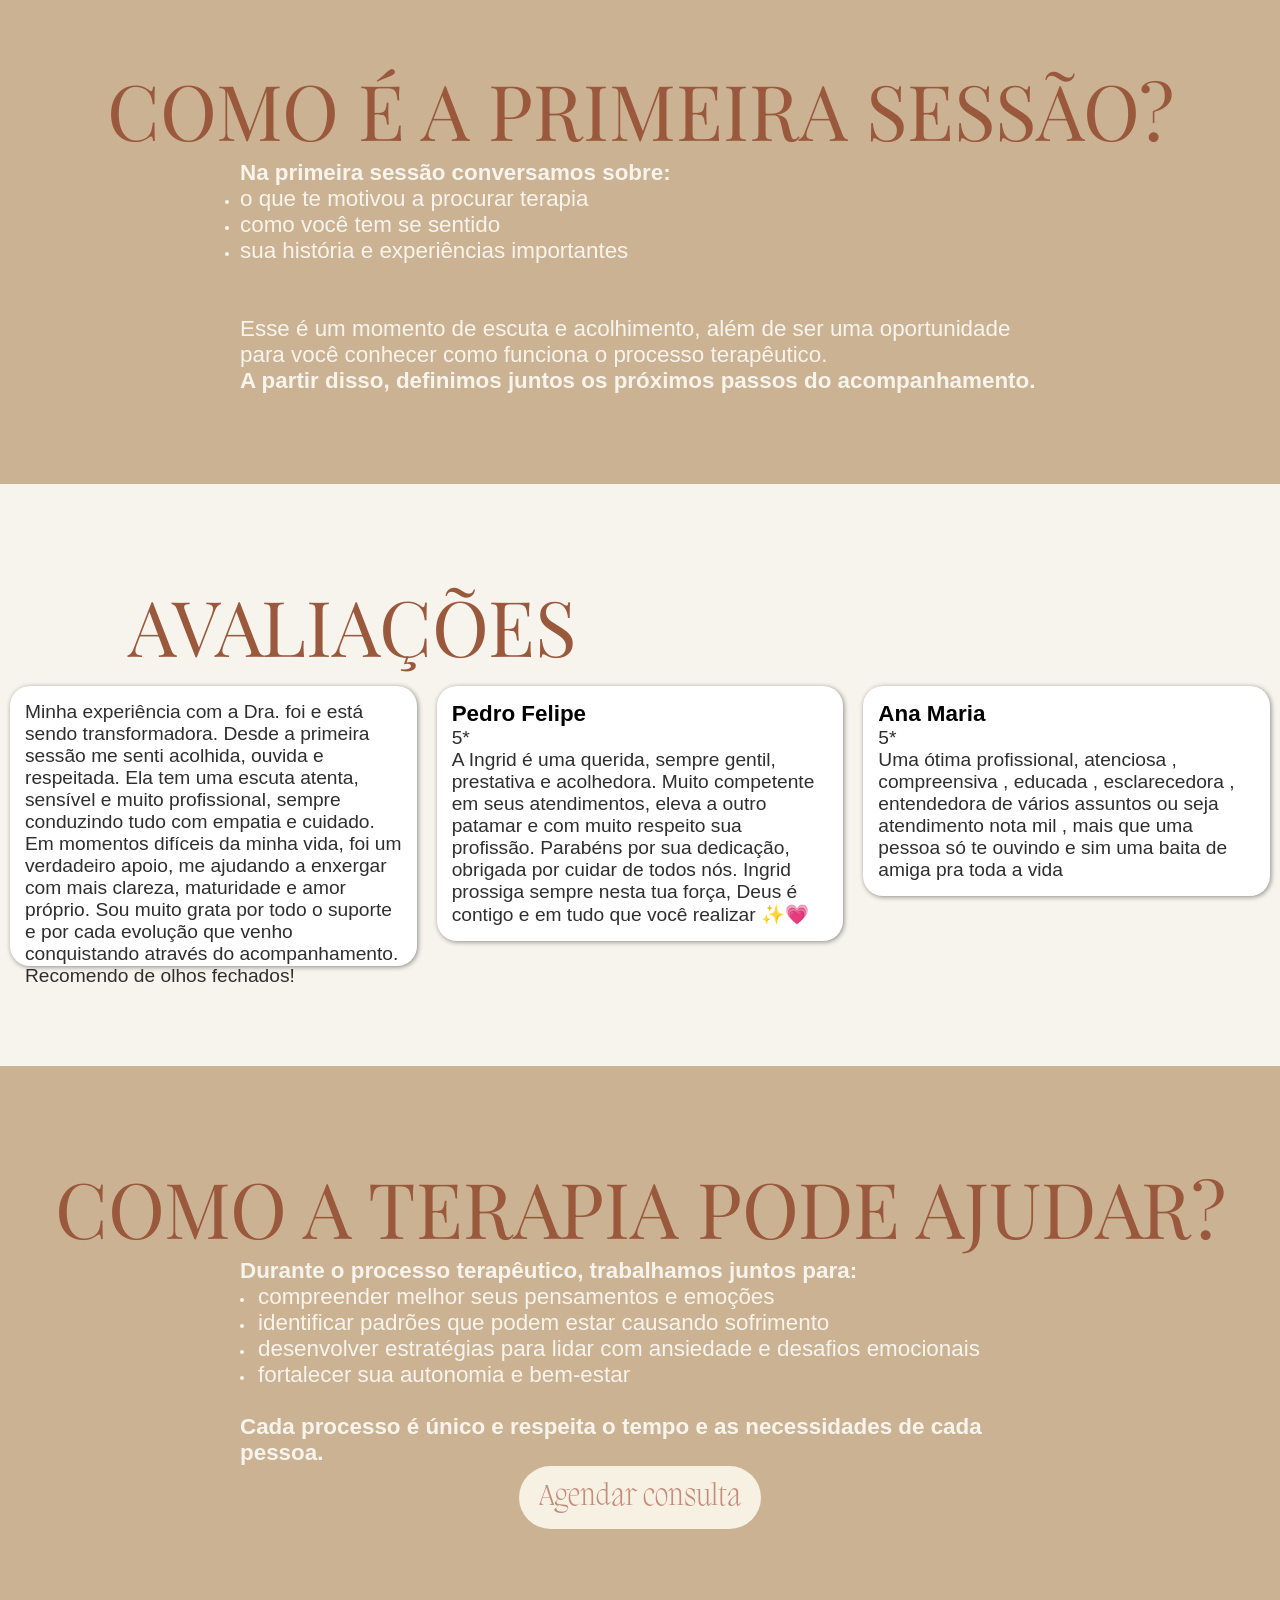
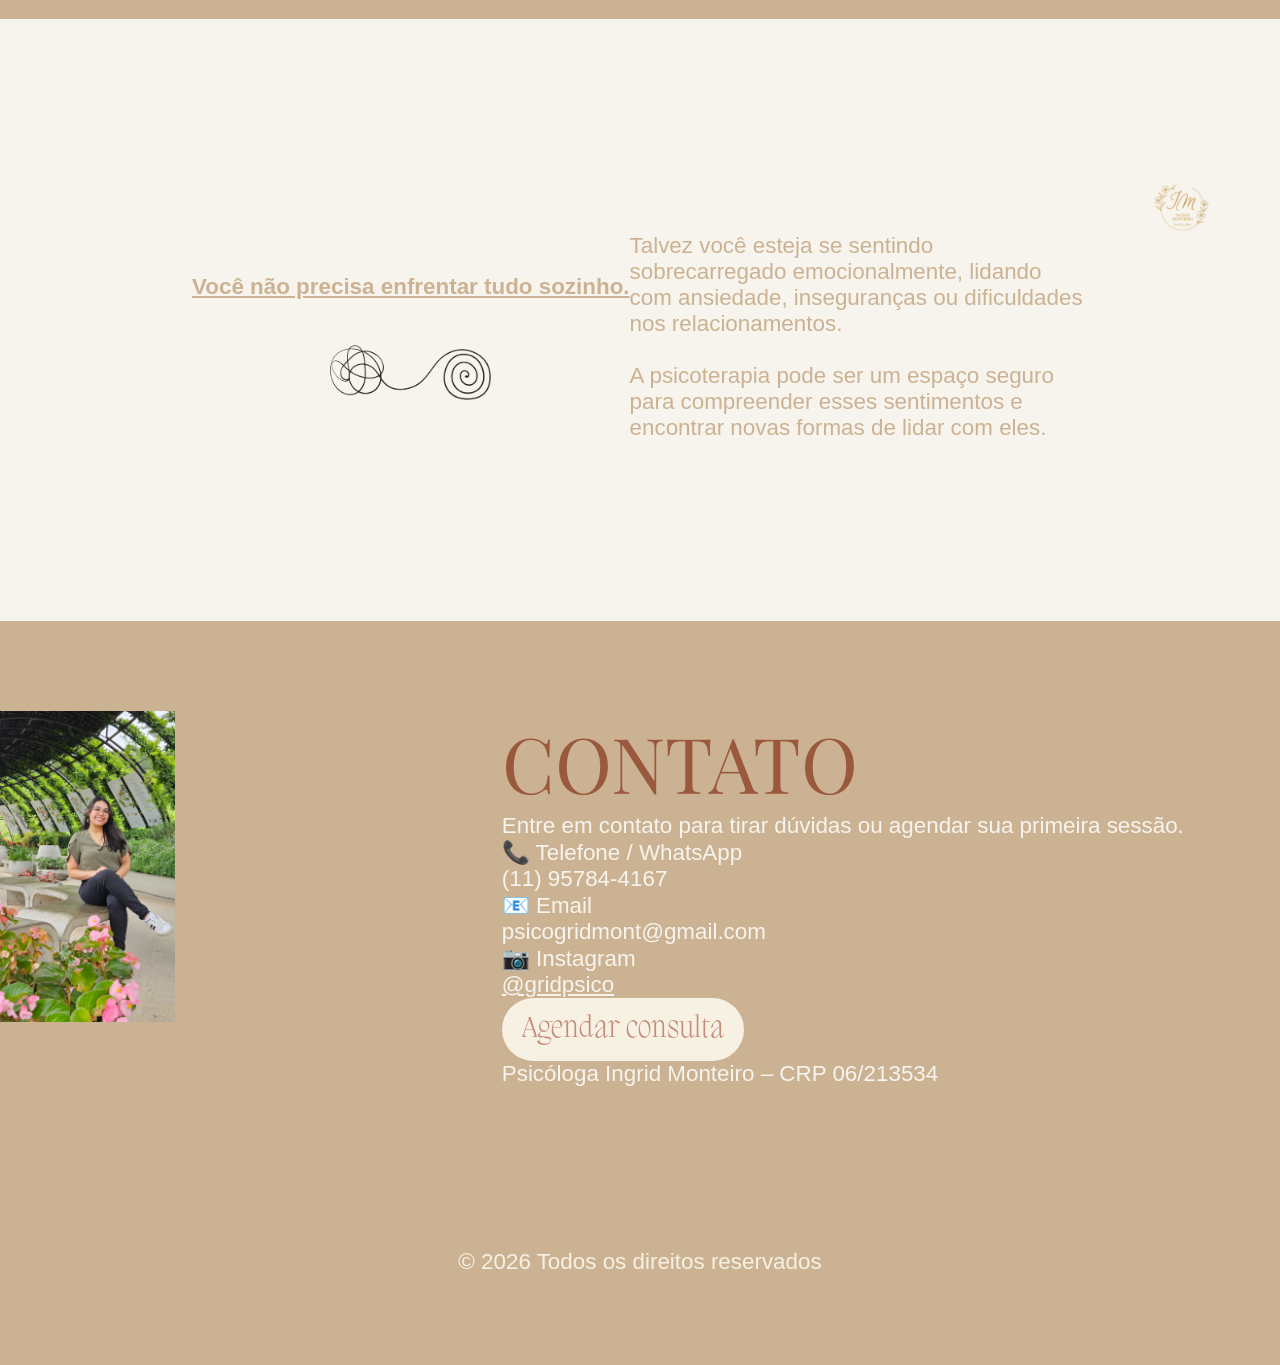
==== commit b8e7307f: "Avaliacoes Update" ====
--- a/index.html
+++ b/index.html
@@ -66,13 +66,13 @@
                 <h1 class="playfair-display">PARA QUEM É A TERAPIA?</h1>
                 <div class="descricao text-size">
                     <p><strong>A psicoterapia pode ajudar pessoas que estão passando por:</strong></p>
-                    <ul>
+                    <ul class="list-format">
                         <li>ansiedade ou preocupações constantes</li>
                         <li>dificuldade em lidar com emoções</li>
                         <li>sensação de sobrecarga emocional</li>
                         <li>baixa autoestima</li>
                         <li>momentos de mudança ou crise na vida</li>
-                    </ul>
+                    </ul><br>
                     <p>
                         <strong>
                             A terapia é um espaço de escuta e acolhimento, onde você pode falar sobre o que está vivendo e construir novas formas de lidar com suas experiências.
@@ -141,41 +141,60 @@
         <section id="primeira-sessao" class="primera-sessao spacing">
             <h1>COMO É A PRIMEIRA SESSÃO?</h1>
             <div class="flex-center column text-size">
-                <p><strong>Na primeira sessão conversamos sobre:</strong></p>
-                <ul>
-                    <li>o que te motivou a procurar terapia</li>
-                    <li>como você tem se sentido</li>
-                    <li>sua história e experiências importantes</li>
-                </ul>
-                <p>Esse é um momento de escuta e acolhimento, além de ser uma oportunidade para você conhecer como funciona o processo terapêutico.</p>
-                <p><strong>A partir disso, definimos juntos os próximos passos do acompanhamento.</strong></p>
+                <div class="text-formatation">
+                    <p><strong>Na primeira sessão conversamos sobre:</strong></p>
+                    <ul>
+                        <li>o que te motivou a procurar terapia</li>
+                        <li>como você tem se sentido</li>
+                        <li>sua história e experiências importantes</li>
+                    </ul><br><br>
+                    <p>Esse é um momento de escuta e acolhimento, além de ser uma oportunidade para você conhecer como funciona o processo terapêutico.</p>
+                    <p><strong>A partir disso, definimos juntos os próximos passos do acompanhamento.</strong></p>
+                </div>
             </div>
         </section>
         <section id="avaliacoes" class="white-section flex-center spacing text-size">
             <h1>AVALIAÇÕES</h1>
-            <p>
-                Minha experiência com a Dra. foi e está sendo transformadora. Desde a primeira sessão me senti acolhida, ouvida e respeitada. Ela tem uma escuta atenta, sensível e muito profissional, sempre conduzindo tudo com empatia e cuidado. Em momentos difíceis da minha vida, foi um verdadeiro apoio, me ajudando a enxergar com mais clareza, maturidade e amor próprio. Sou muito grata por todo o suporte e por cada evolução que venho conquistando através do acompanhamento. Recomendo de olhos fechados!
-            </p>
-            <p>
-                A Ingrid é uma querida, sempre gentil, prestativa e acolhedora. Muito competente em seus atendimentos, eleva a outro patamar e com muito respeito sua profissão.
-                Parabéns por sua dedicação, obrigada por cuidar de todos nós.
-                Ingrid prossiga sempre nesta tua força, Deus é contigo e em tudo que você realizar ✨️💗
-            </p>
-            <p>
-                Uma ótima profissional, atenciosa , compreensiva , educada , esclarecedora , entendedora de vários assuntos ou seja atendimento nota mil , mais que uma pessoa só te ouvindo e sim uma baita de amiga pra toda a vida
-            </p>
+            <div class="flex avaliacoes-list">
+                <div class="avaliacoes-card">
+                    <p>
+                        Minha experiência com a Dra. foi e está sendo transformadora. Desde a primeira sessão me senti acolhida, ouvida e respeitada. 
+                        Ela tem uma escuta atenta, sensível e muito profissional, sempre conduzindo tudo com empatia e cuidado. Em momentos difíceis da minha 
+                        vida, foi um verdadeiro apoio, me ajudando a enxergar com mais clareza, maturidade e amor próprio. Sou muito grata por todo o suporte e 
+                        por cada evolução que venho conquistando através do acompanhamento. Recomendo de olhos fechados!
+                    </p>
+                </div>
+                <div class="avaliacoes-card">
+                    <h4>Pedro Felipe</h4>
+                    <p>5*</p>
+                    <p>
+                        A Ingrid é uma querida, sempre gentil, prestativa e acolhedora. Muito competente em seus atendimentos, eleva a outro patamar e com muito respeito sua profissão.
+                        Parabéns por sua dedicação, obrigada por cuidar de todos nós.
+                        Ingrid prossiga sempre nesta tua força, Deus é contigo e em tudo que você realizar ✨️💗
+                    </p>
+                </div>
+                <div class="avaliacoes-card">
+                    <h4>Ana Maria</h4>
+                    <p>5*</p>
+                    <p>
+                        Uma ótima profissional, atenciosa , compreensiva , educada , esclarecedora , entendedora de vários assuntos ou seja atendimento nota mil , mais que uma pessoa só te ouvindo e sim uma baita de amiga pra toda a vida
+                    </p>
+                </div>
+            </div>
         </section>
         <section id="pode-ajudar" class="pode-ajudar-container spacing">
             <h1>COMO A TERAPIA PODE AJUDAR?</h1>
             <div class="flex-center column text-size">
-                <p><strong>Durante o processo terapêutico, trabalhamos juntos para:</strong></p>
-                <ul>
-                    <li>compreender melhor seus pensamentos e emoções</li>
-                    <li>identificar padrões que podem estar causando sofrimento</li>
-                    <li>desenvolver estratégias para lidar com ansiedade e desafios emocionais</li>
-                    <li>fortalecer sua autonomia e bem-estar</li>
-                </ul>
-                <p><strong>Cada processo é único e respeita o tempo e as necessidades de cada pessoa.</strong></p>
+                <div class="text-formatation">
+                    <p><strong>Durante o processo terapêutico, trabalhamos juntos para:</strong></p>
+                    <ul class="list-format">
+                        <li>compreender melhor seus pensamentos e emoções</li>
+                        <li>identificar padrões que podem estar causando sofrimento</li>
+                        <li>desenvolver estratégias para lidar com ansiedade e desafios emocionais</li>
+                        <li>fortalecer sua autonomia e bem-estar</li>
+                    </ul><br>
+                    <p><strong>Cada processo é único e respeita o tempo e as necessidades de cada pessoa.</strong></p>
+                </div>
                 <div class="agendar-button">
                     <button class="btn-agendar"><a href="https://docs.google.com/forms/d/e/1FAIpQLSdjCWTLiBc71IpODGIHrhDdQheR5ikIgJNOtsQxCY9lgZBO4g/viewform" target="_blank">Agendar consulta</a></button>
                 </div>
@@ -211,7 +230,7 @@
                 <p>Psicóloga Ingrid Monteiro – CRP 06/213534</p>
             </div>
         </section>
-        <section class ="flex-center spacing">
+        <section class ="flex-center text-size spacing">
             <div>
                 <a class="link" href="https://www.google.com/search?q=psicologa+ingrid+monteiro&sca_esv=8fd3cc28047e1abd&biw=1920&bih=917&sxsrf=ANbL-n45cxaHkc-ga-2Gy_uRD8zJiiFkmQ%3A1772843842112&ei=QnOraam7BvOe1sQPmuL-uAc&ved=0ahUKEwip5M37xYyTAxVzj5UCHRqxH3cQ4dUDCBE&uact=5&oq=psicologa+ingrid+monteiro&gs_lp=[base64]&sclient=gws-wiz-serp" target="_blank">© 2026 Todos os direitos reservados</a>
             </div>
--- a/src/css/style.css
+++ b/src/css/style.css
@@ -46,7 +46,9 @@
 /*
    ////////////   CLASSES UTILITARIAS   ////////////
 */
-
+::marker{
+    font-size: 13px;    
+}
 .flex{
     display: flex;
 }
@@ -68,6 +70,13 @@
 }
 .text-size{
     font-size: 1.4em;
+}
+.list-format{
+    list-style: inside;
+}
+.text-formatation{
+    width: 100%;
+    max-width: 800px;
 }
 
 .white-section{
@@ -87,6 +96,7 @@
     font-weight: 500;
     text-wrap: wrap;
 }
+
 
 html{
     scroll-behavior: smooth;
@@ -322,7 +332,23 @@
 .como-funciona-container summary{
     font-weight: bold;
     border-bottom: solid 0.14rem var(--text-color);
-}
+    width: 100%;
+}
+.como-funciona-details{
+    display: flex;
+    flex-direction: row;
+    justify-content: space-around;
+}
+.details-container{
+    width: 100%;
+    max-width: 800px;
+    margin-top: 2em;
+}
+.details-container details, .details-container summary{
+    width: 100%;
+    box-sizing: border-box;
+}
+
 /*
    ////////////   PRIMEIRA SESSAO   ////////////
 */
@@ -330,19 +356,39 @@
     color: var(--secondary);
 }
 
-.como-funciona-details{
-    display: flex;
-    flex-direction: row;
-    justify-content: space-around;
-}
-.details-container{
-    width: 30vw;
-    margin-bottom: 2em;
-}
+
 /*
    ////////////   AVALIACOES   ////////////
 */
-
+.avaliacoes-list{
+}
+.avaliacoes-card{
+    background-color: white;
+    box-shadow: 1px 1px 5px #00000070;
+
+    display: flex;
+    flex-direction: column;
+    justify-content: start;
+    align-items: start;
+
+    border-radius: 20px;
+    padding: 15px;
+    margin: 10px;
+    width: 100%;
+    max-width: 500px;
+
+    height: 100%;
+    max-height: 280px;
+    transition: 0.3s;
+}
+.avaliacoes-card p{
+    color: #2e2e2e;
+    font-size: 1.2rem;
+}
+.avaliacoes-card:hover{
+    transition: 0.3s;
+    transform: scale(1.01);
+}
 /*
    ////////////   PODE AJUDAR   ////////////
 */
@@ -418,6 +464,10 @@
         display: flex;
         flex-direction: column !important;
     }
+    .avaliacoes-list{
+        display: flex;
+        flex-direction: column;
+    }
     .whatsapp img{
         max-height: 60px;
     }
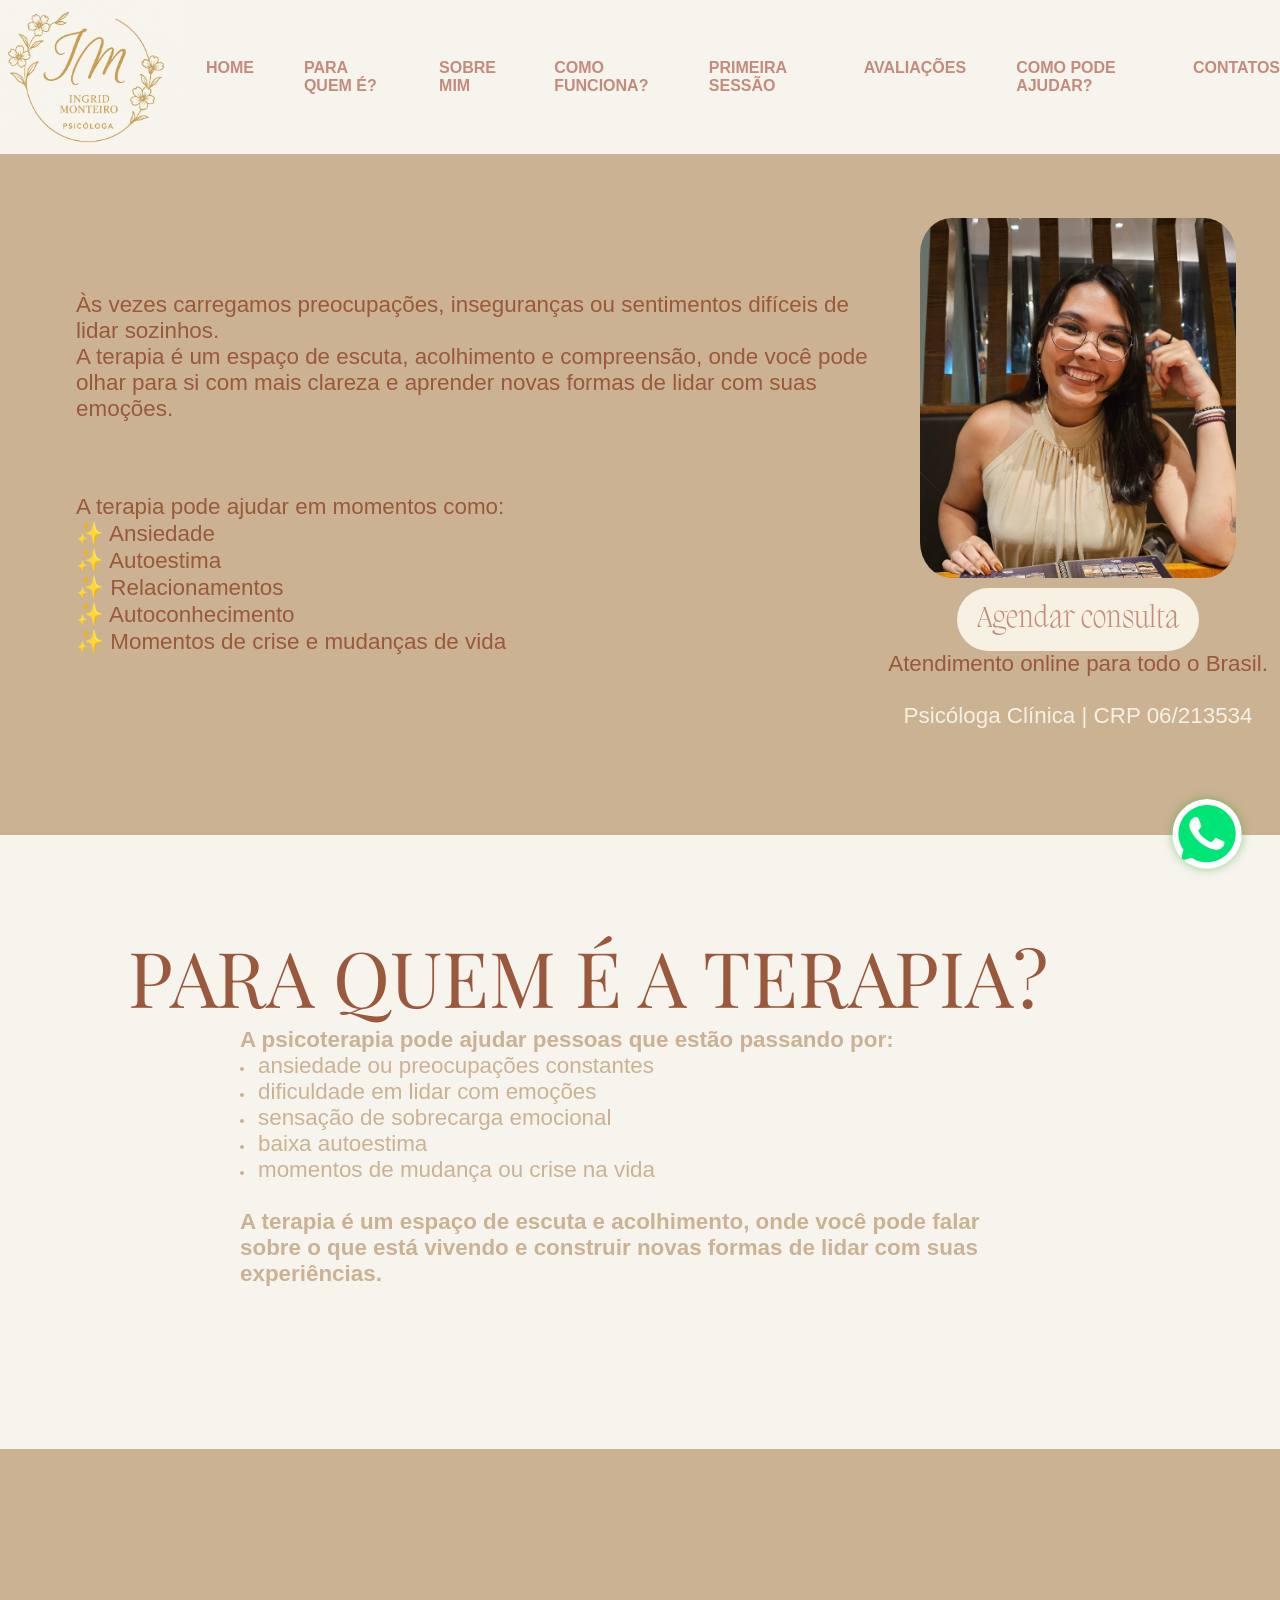
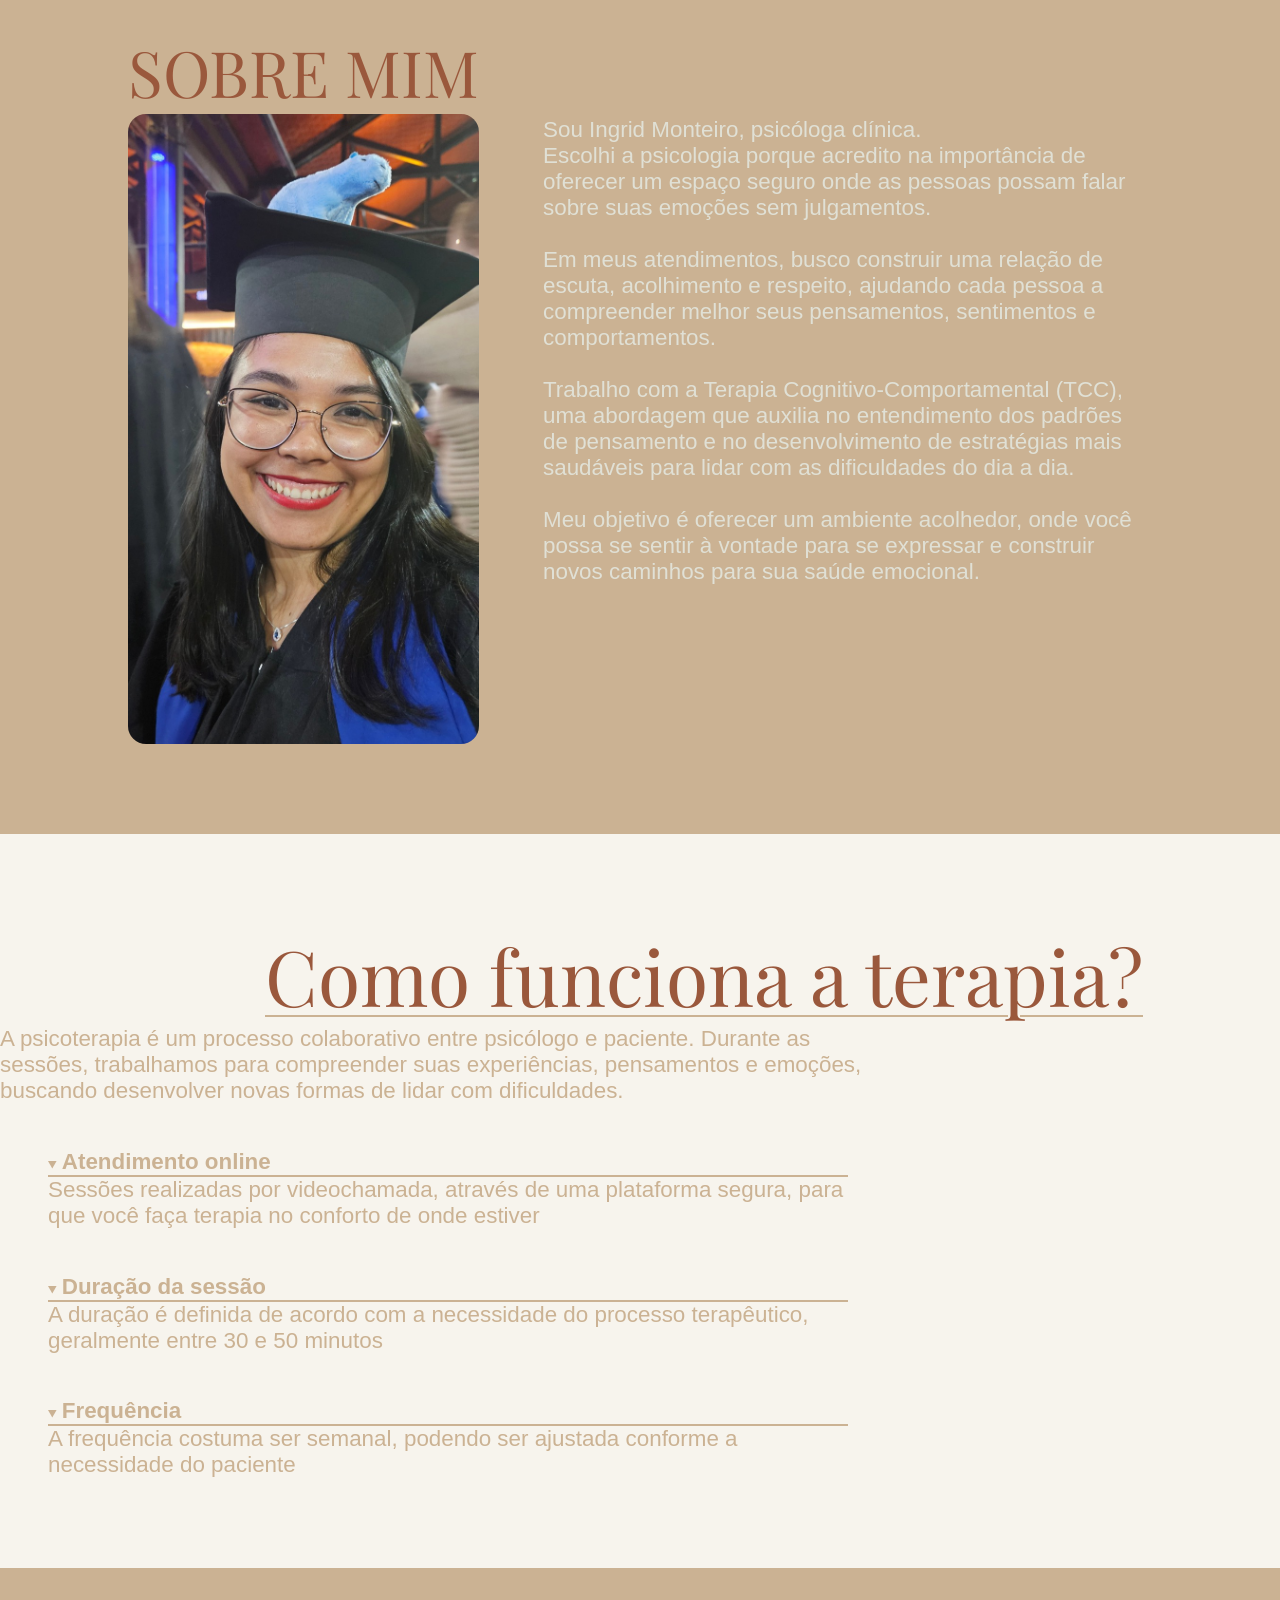
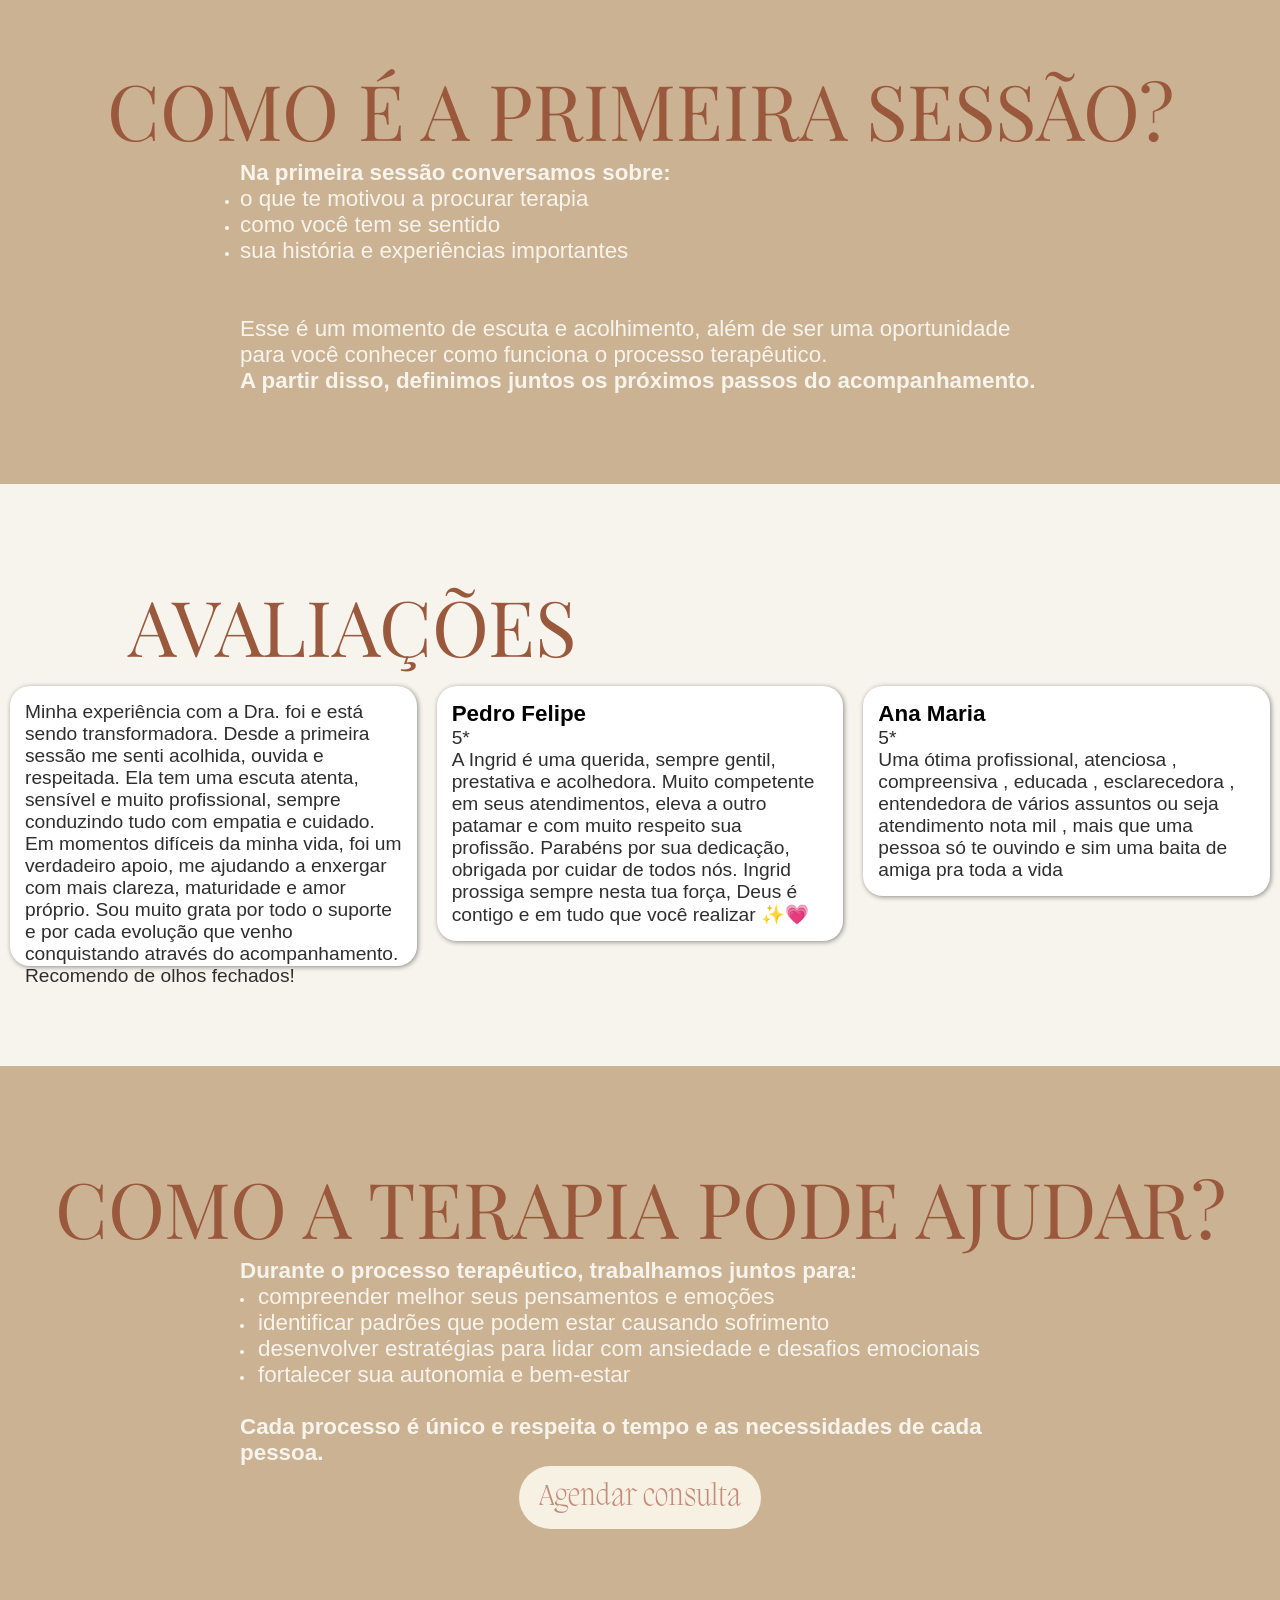
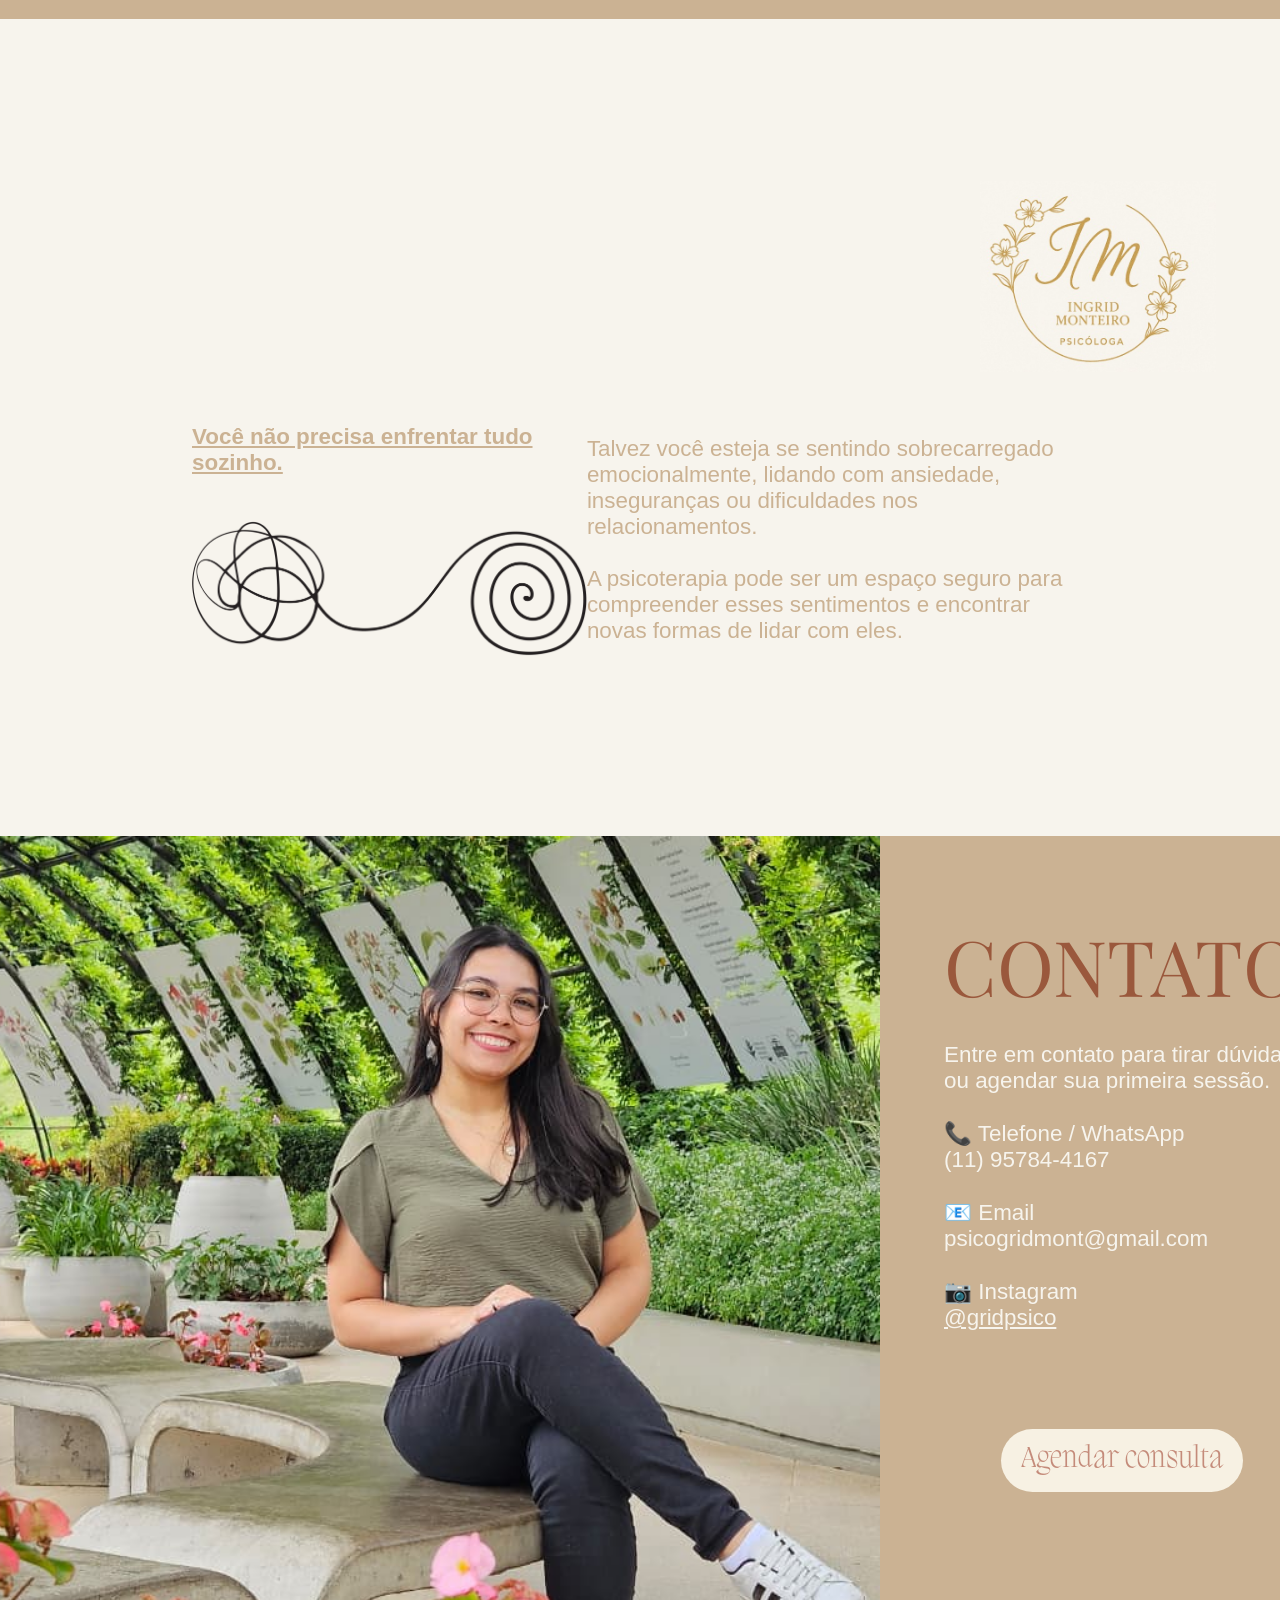
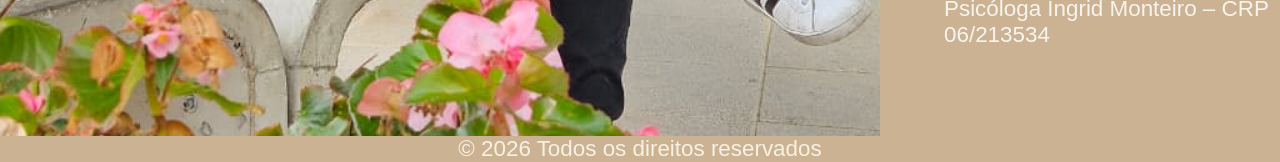
==== commit f83cba86: "Website Deploy Update" ====
--- a/index.html
+++ b/index.html
@@ -51,12 +51,12 @@
                     </ul>
             </div>
             <figure class="profile-container flex-center">
-                <img class="profile-image" src="./src/image/Grid.jpeg" alt="Foto de Ingrid Monteiro">
+                <img src="./src/image/Grid.jpeg" alt="Foto de Ingrid Monteiro">
                 <figcaption class="flex-center column text-size">
                     <div class="agendar-button">
                         <button class="btn-agendar"><a href="https://docs.google.com/forms/d/e/1FAIpQLSdjCWTLiBc71IpODGIHrhDdQheR5ikIgJNOtsQxCY9lgZBO4g/viewform" target="_blank">Agendar consulta</a></button>
                     </div>
-                    <p>Atendimento online para todo o Brasil.</p>
+                    <p>Atendimento online para todo o Brasil.</p><br>
                     <p><a class="link" href="https://www.medicosbrasil.com/profissional/ingrid-monteiro" target="_blank">Psicóloga Clínica | CRP 06/213534</a></p>
                 </figcaption>
             </figure>
@@ -200,37 +200,40 @@
                 </div>
             </div>
         </section>
-        <section class="white-section flex-center spacing text-size">
-            <img class="semi-final-img" src="./src/image/LogoIngrid.jpeg" alt="Logo da ingrid">
+        <section class="white-section flex-center text-size">
+            <img class="semi-final-img" src="./src/image/LogoIngrid.jpeg" alt="Logo da ingrid"><br><br>
             <div class="semi-final-container">
                 <div class="container-esq">
                     <p><strong>Você não precisa enfrentar tudo sozinho.</strong></p>
                     <img src="./src/image/Espiral.png" alt="Dois balões de conversa">    
                 </div>
-                <div>
+                <div class="text-formatation">
                     <p>Talvez você esteja se sentindo sobrecarregado emocionalmente, lidando com ansiedade, inseguranças ou dificuldades nos relacionamentos.</p>
                     <br>
                     <p> A psicoterapia pode ser um espaço seguro para compreender esses sentimentos e encontrar novas formas de lidar com eles.</p>
                 </div>
             </div>
         </section>
-        <section id="contatos" class="contatos-section spacing">
+        <section id="contatos" class="contatos-section">
             <div class="contatos-img">
                 <img src="./src/image/GridPsico2.jpeg" alt="Foto Profissional">
             </div>
-            <div class="contatos-container descricao flex-center text-size">
-                <h1>CONTATO</h1>
-                <p>Entre em contato para tirar dúvidas ou agendar sua primeira sessão.</p>
-                <p>📞 Telefone / WhatsApp<br> (11) 95784-4167</p>
-                <p>📧 Email<br> psicogridmont@gmail.com</p>
-                <p>📷 Instagram<br> <a class="insta" href="https://www.instagram.com/gridpsico/" target="_blank">@gridpsico</a></p>
+            <div class="contatos-container flex flex-center column text-size">
+                <br><br><br>
+                <div class="descricao">
+                    <h1>CONTATO</h1><br>
+                    <p>Entre em contato para tirar dúvidas ou agendar sua primeira sessão.</p><br>
+                    <p>📞 Telefone / WhatsApp<br> (11) 95784-4167</p><br>
+                    <p>📧 Email<br> psicogridmont@gmail.com</p><br>
+                    <p>📷 Instagram<br> <a class="insta" href="https://www.instagram.com/gridpsico/" target="_blank">@gridpsico</a></p><br>    
+                </div>
                 <div class="agendar-button">
                     <button class="btn-agendar"><a href="https://docs.google.com/forms/d/e/1FAIpQLSdjCWTLiBc71IpODGIHrhDdQheR5ikIgJNOtsQxCY9lgZBO4g/viewform" target="_blank">Agendar consulta</a></button>
-                </div>
+                </div><br><br><br><br>
                 <p>Psicóloga Ingrid Monteiro – CRP 06/213534</p>
             </div>
         </section>
-        <section class ="flex-center text-size spacing">
+        <section class ="flex-center text-size">
             <div>
                 <a class="link" href="https://www.google.com/search?q=psicologa+ingrid+monteiro&sca_esv=8fd3cc28047e1abd&biw=1920&bih=917&sxsrf=ANbL-n45cxaHkc-ga-2Gy_uRD8zJiiFkmQ%3A1772843842112&ei=QnOraam7BvOe1sQPmuL-uAc&ved=0ahUKEwip5M37xYyTAxVzj5UCHRqxH3cQ4dUDCBE&uact=5&oq=psicologa+ingrid+monteiro&gs_lp=[base64]&sclient=gws-wiz-serp" target="_blank">© 2026 Todos os direitos reservados</a>
             </div>
--- a/src/css/style.css
+++ b/src/css/style.css
@@ -311,7 +311,7 @@
 }
 .sobre-imagem-container img{   
     display: block;
-    width: 22vw;
+    width: 100%;
     height: 70vh;
     border-radius: 2vh;
     object-fit: cover;
@@ -374,7 +374,7 @@
     border-radius: 20px;
     padding: 15px;
     margin: 10px;
-    width: 100%;
+    width: 90%;
     max-width: 500px;
 
     height: 100%;
@@ -399,7 +399,8 @@
    ////////////   SEMI FINAL   ////////////
 */
 .semi-final-img{
-    width: 10%;
+    width: 100%;
+    max-width: 300px;
     align-self: end;
     padding-right: 5vw;
     padding-top: 8dvh;
@@ -417,12 +418,12 @@
     align-items: center;
 }
 .container-esq p{
-    text-wrap: nowrap;
+    text-wrap: wrap;
     text-decoration: underline;
 }
 .container-esq img{
     padding-top: 5dvh;
-    height: 100px;
+    height: 180px;
     width: auto;
     object-position: center;
 }
@@ -445,8 +446,8 @@
 }
 .contatos-img img{
     display: block;
-    height: 80%;
-    width: 40%;
+    height: 900px;
+    width: 900px;
     object-fit: cover;
     object-position: center;
 }
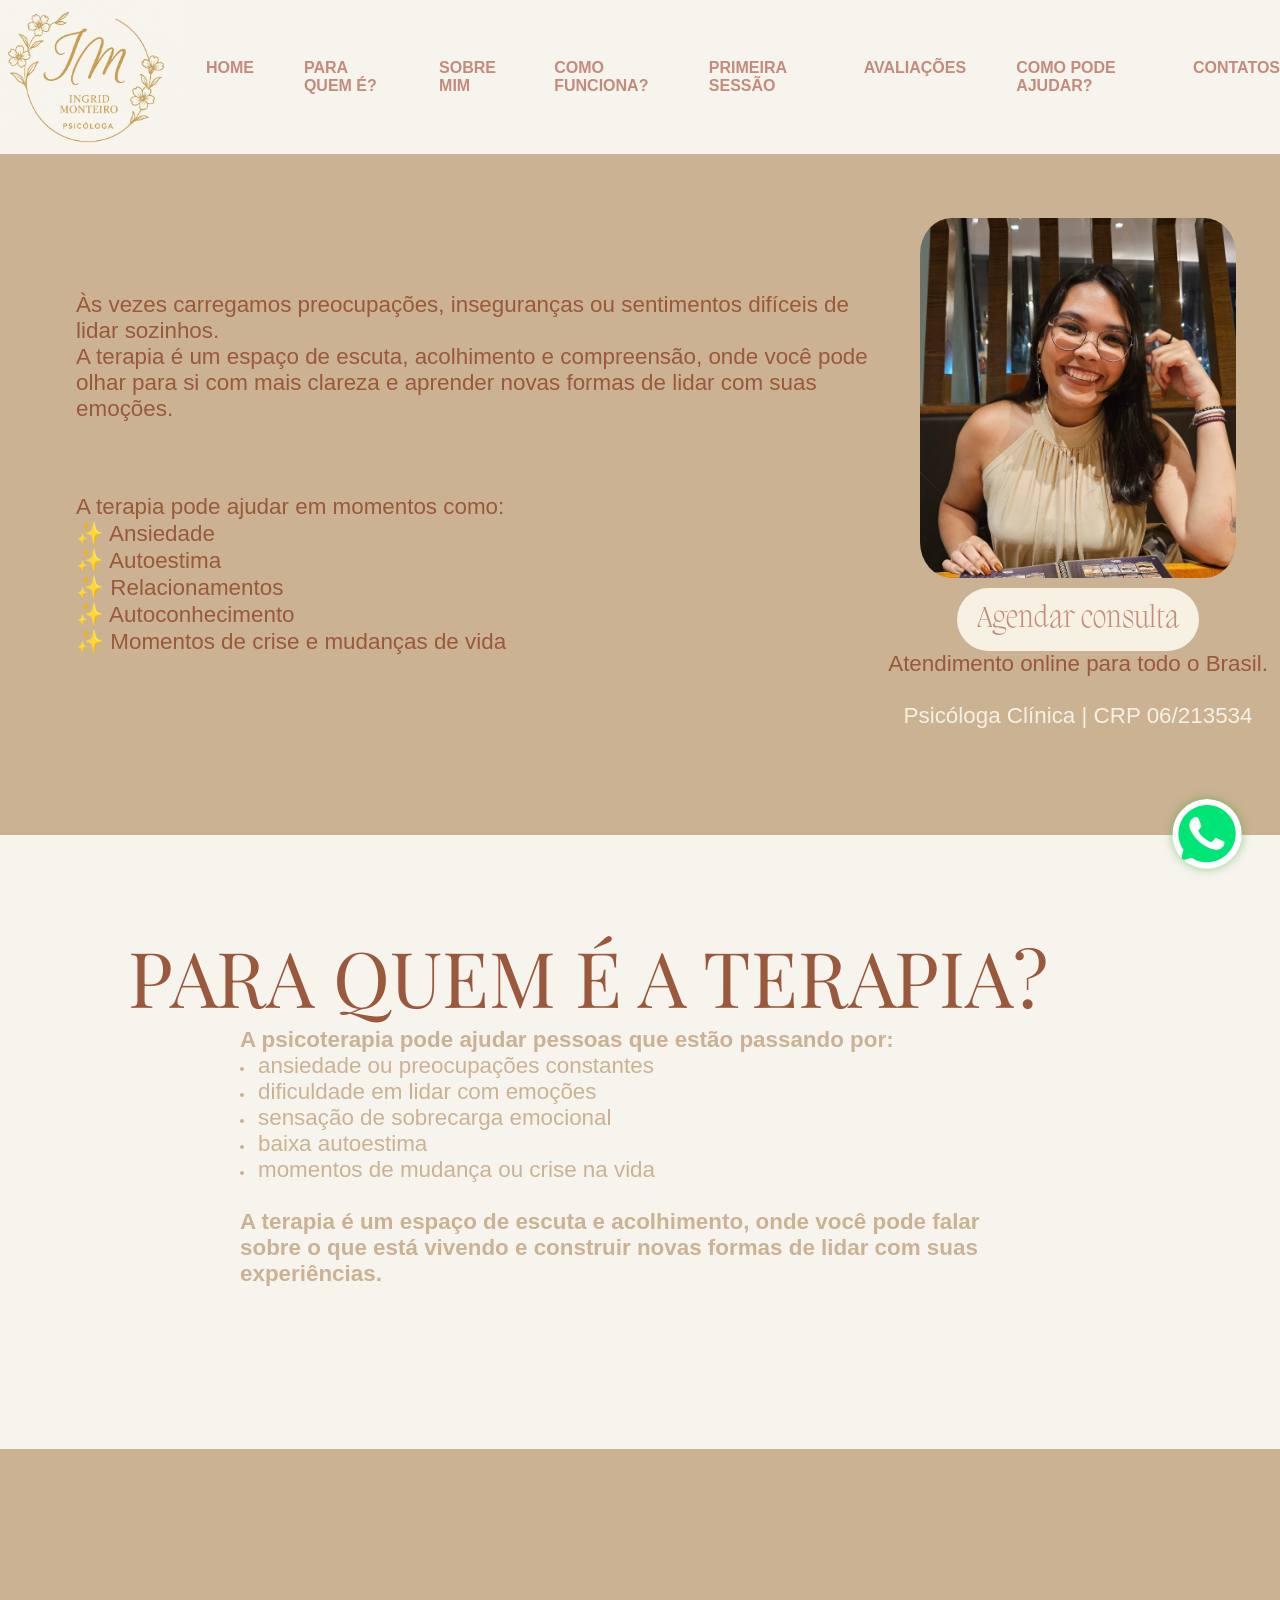
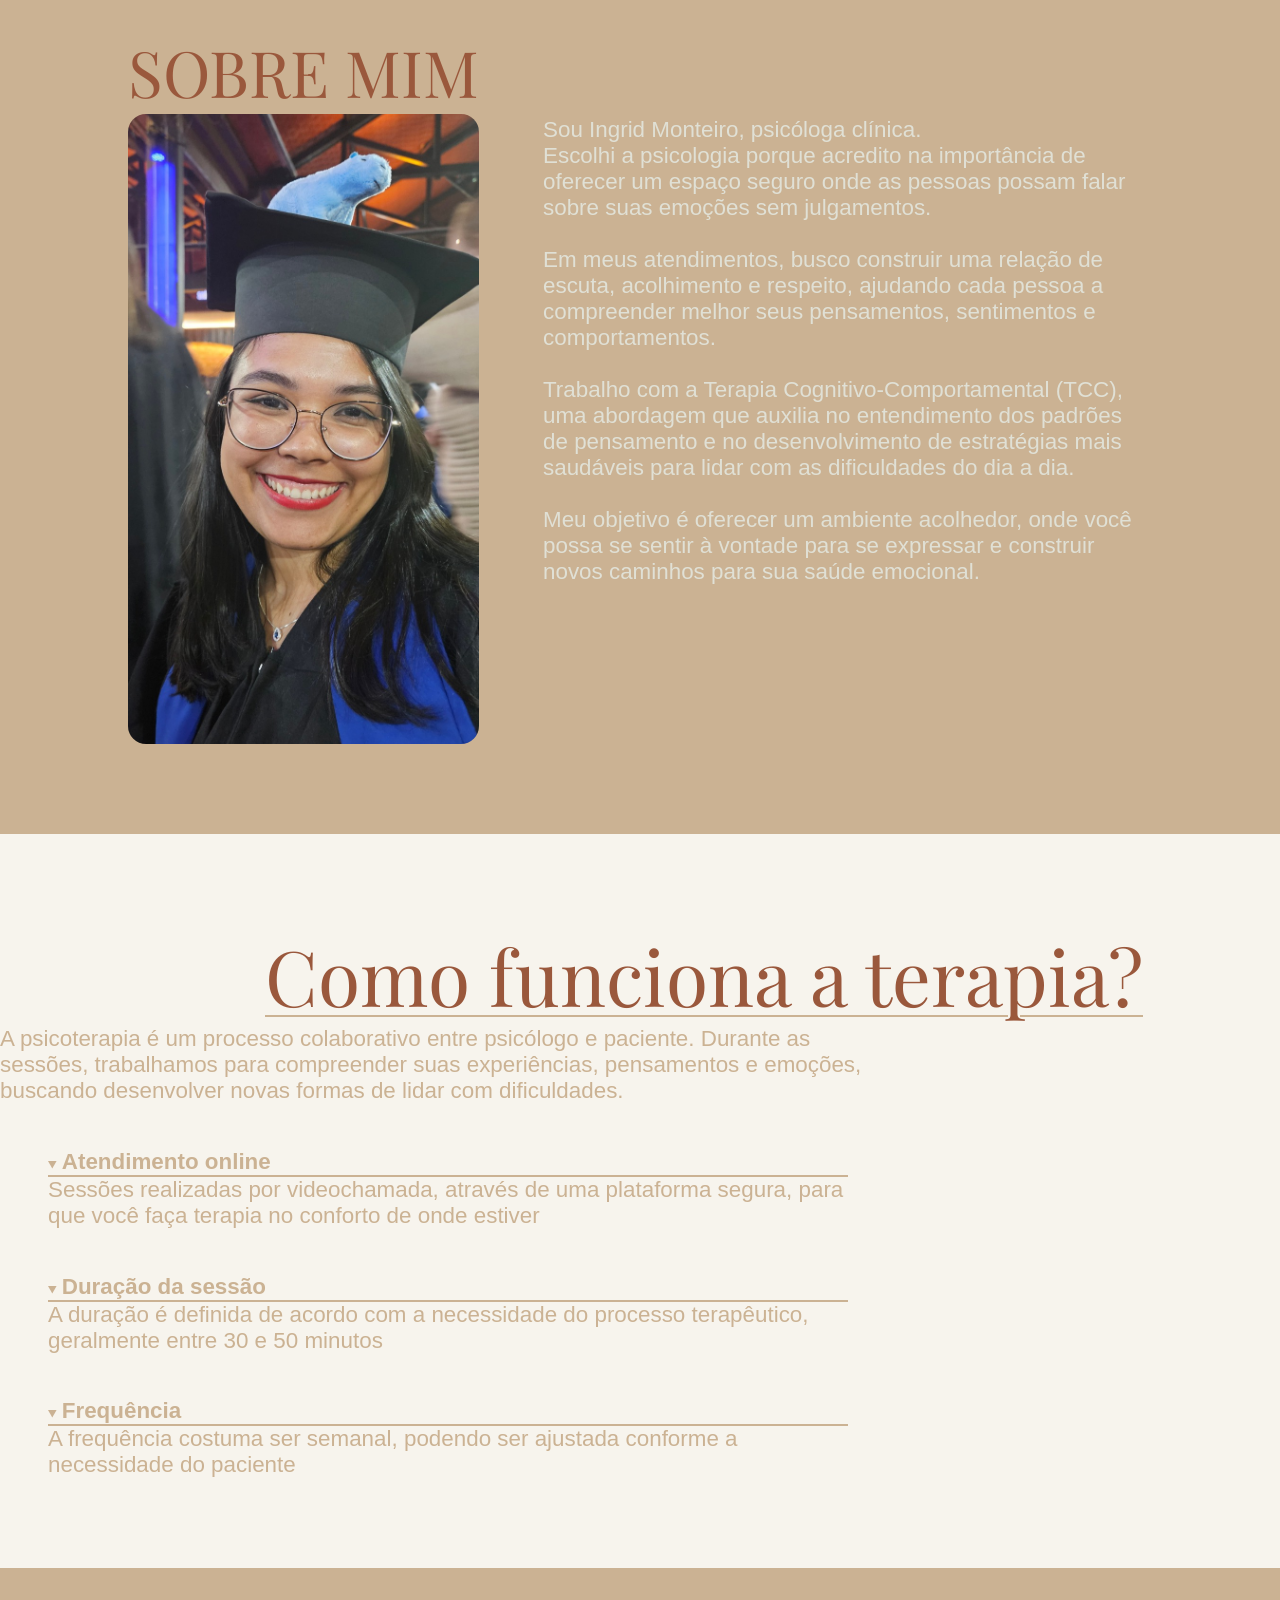
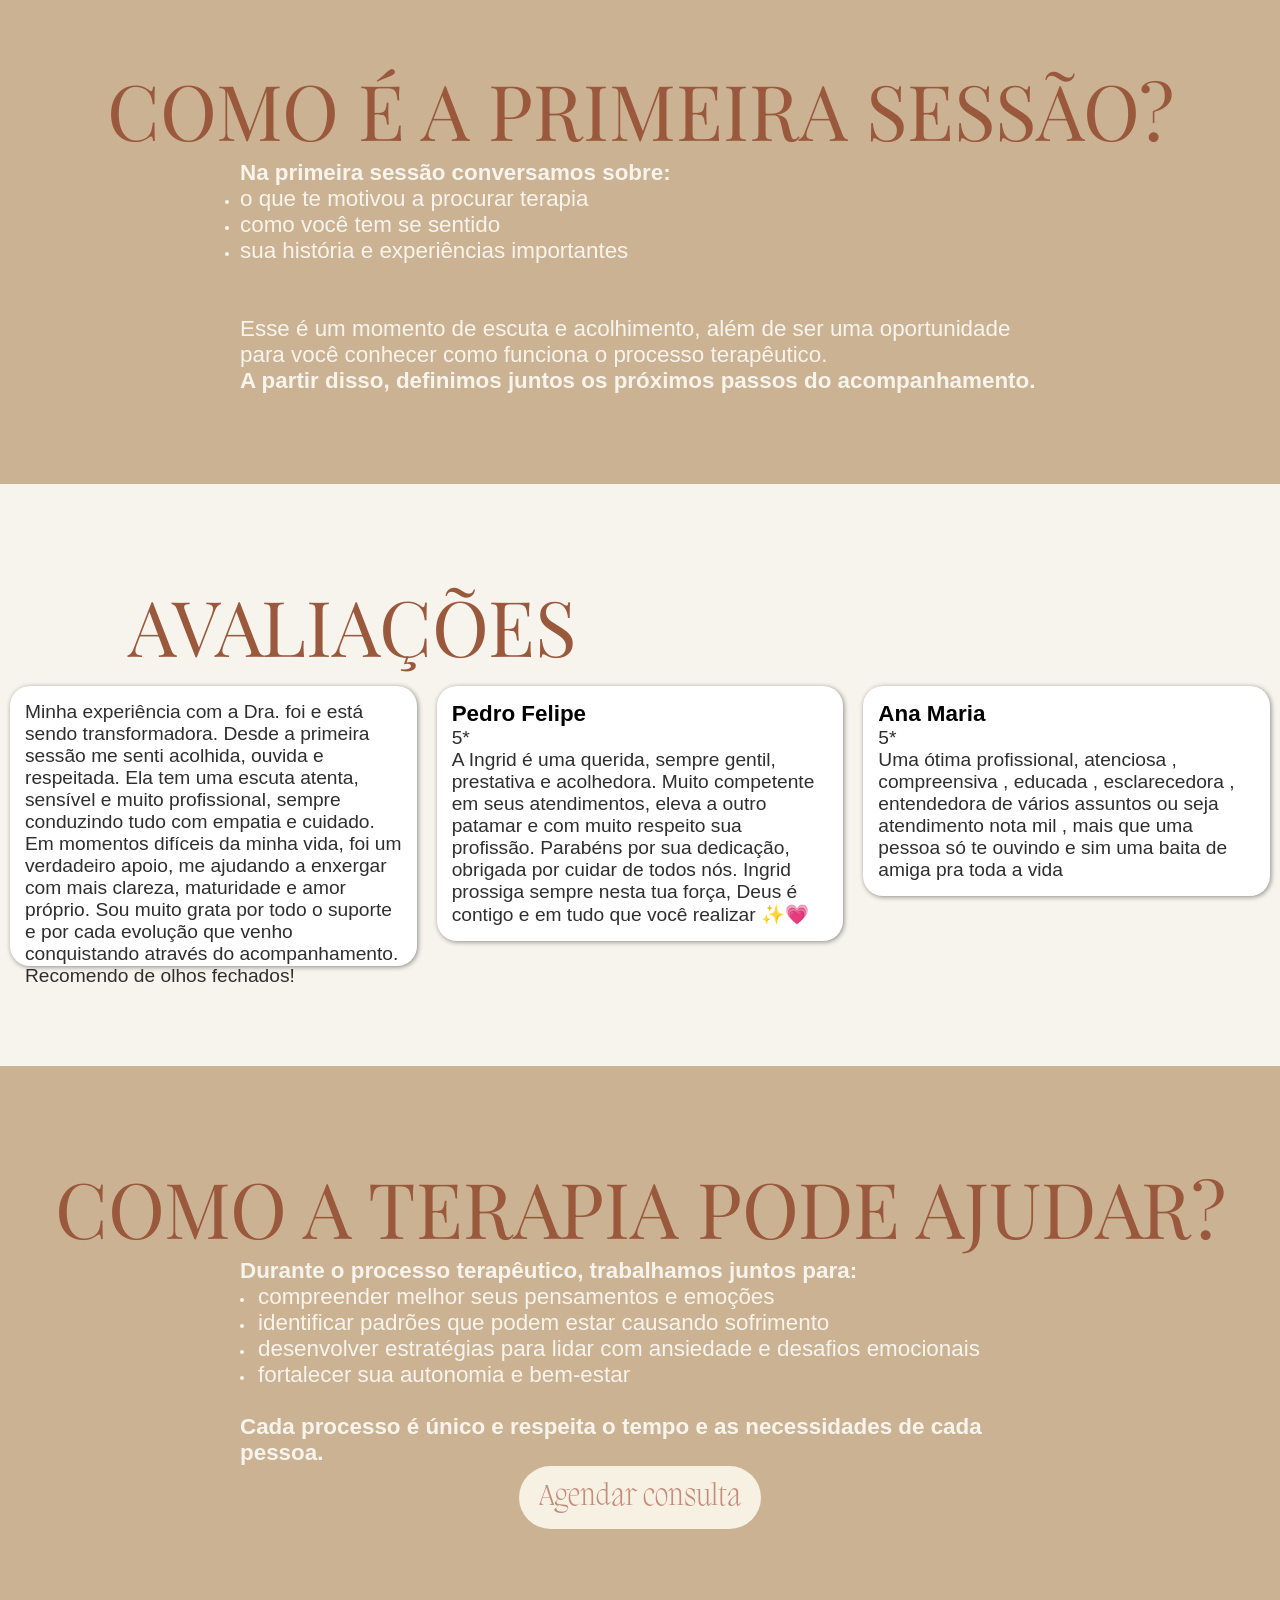
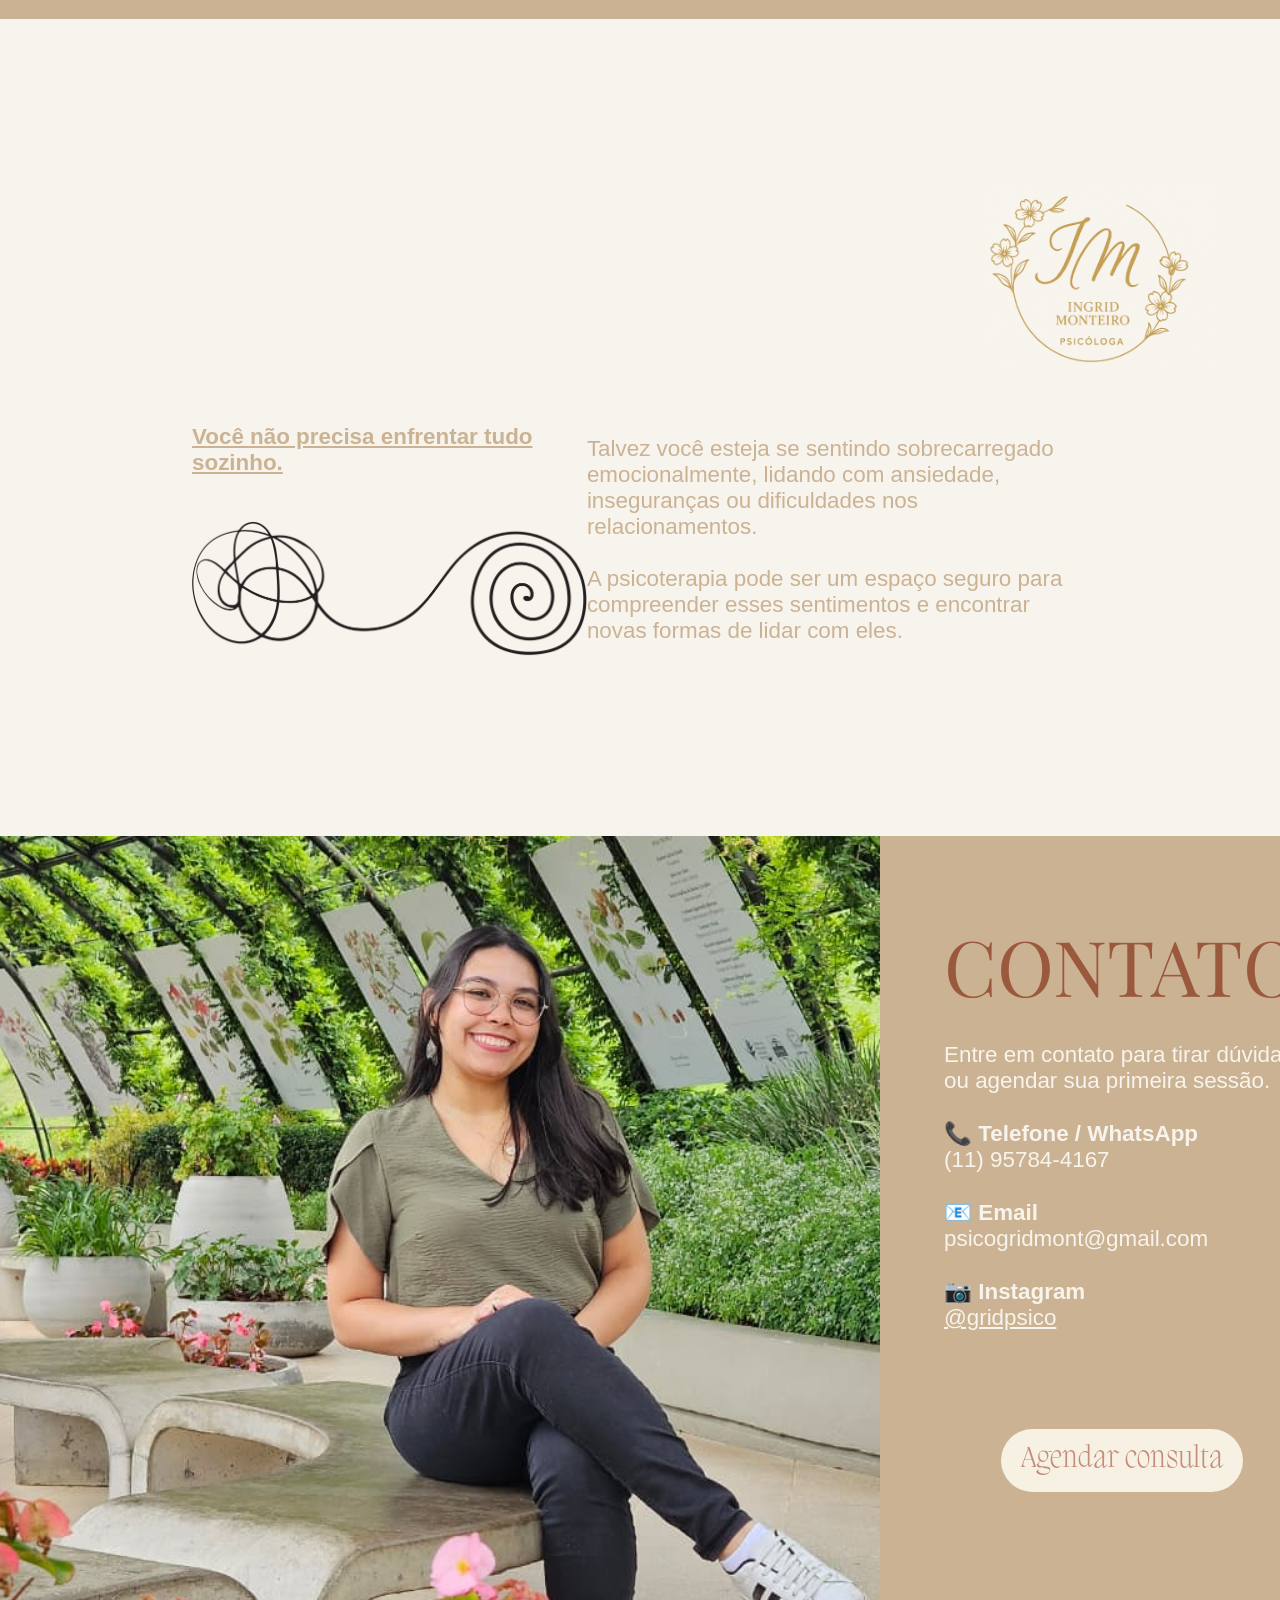
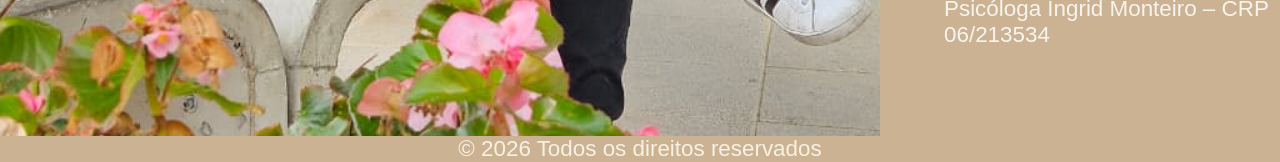
==== commit 5a6f6f7b: "Contato Adjust" ====
--- a/index.html
+++ b/index.html
@@ -223,9 +223,9 @@
                 <div class="descricao">
                     <h1>CONTATO</h1><br>
                     <p>Entre em contato para tirar dúvidas ou agendar sua primeira sessão.</p><br>
-                    <p>📞 Telefone / WhatsApp<br> (11) 95784-4167</p><br>
-                    <p>📧 Email<br> psicogridmont@gmail.com</p><br>
-                    <p>📷 Instagram<br> <a class="insta" href="https://www.instagram.com/gridpsico/" target="_blank">@gridpsico</a></p><br>    
+                    <p>📞 <strong>Telefone / WhatsApp</strong><br> (11) 95784-4167</p><br>
+                    <p>📧 <strong>Email</strong><br> psicogridmont@gmail.com</p><br>
+                    <p>📷 <strong>Instagram</strong><br> <a class="insta" href="https://www.instagram.com/gridpsico/" target="_blank">@gridpsico</a></p><br>    
                 </div>
                 <div class="agendar-button">
                     <button class="btn-agendar"><a href="https://docs.google.com/forms/d/e/1FAIpQLSdjCWTLiBc71IpODGIHrhDdQheR5ikIgJNOtsQxCY9lgZBO4g/viewform" target="_blank">Agendar consulta</a></button>
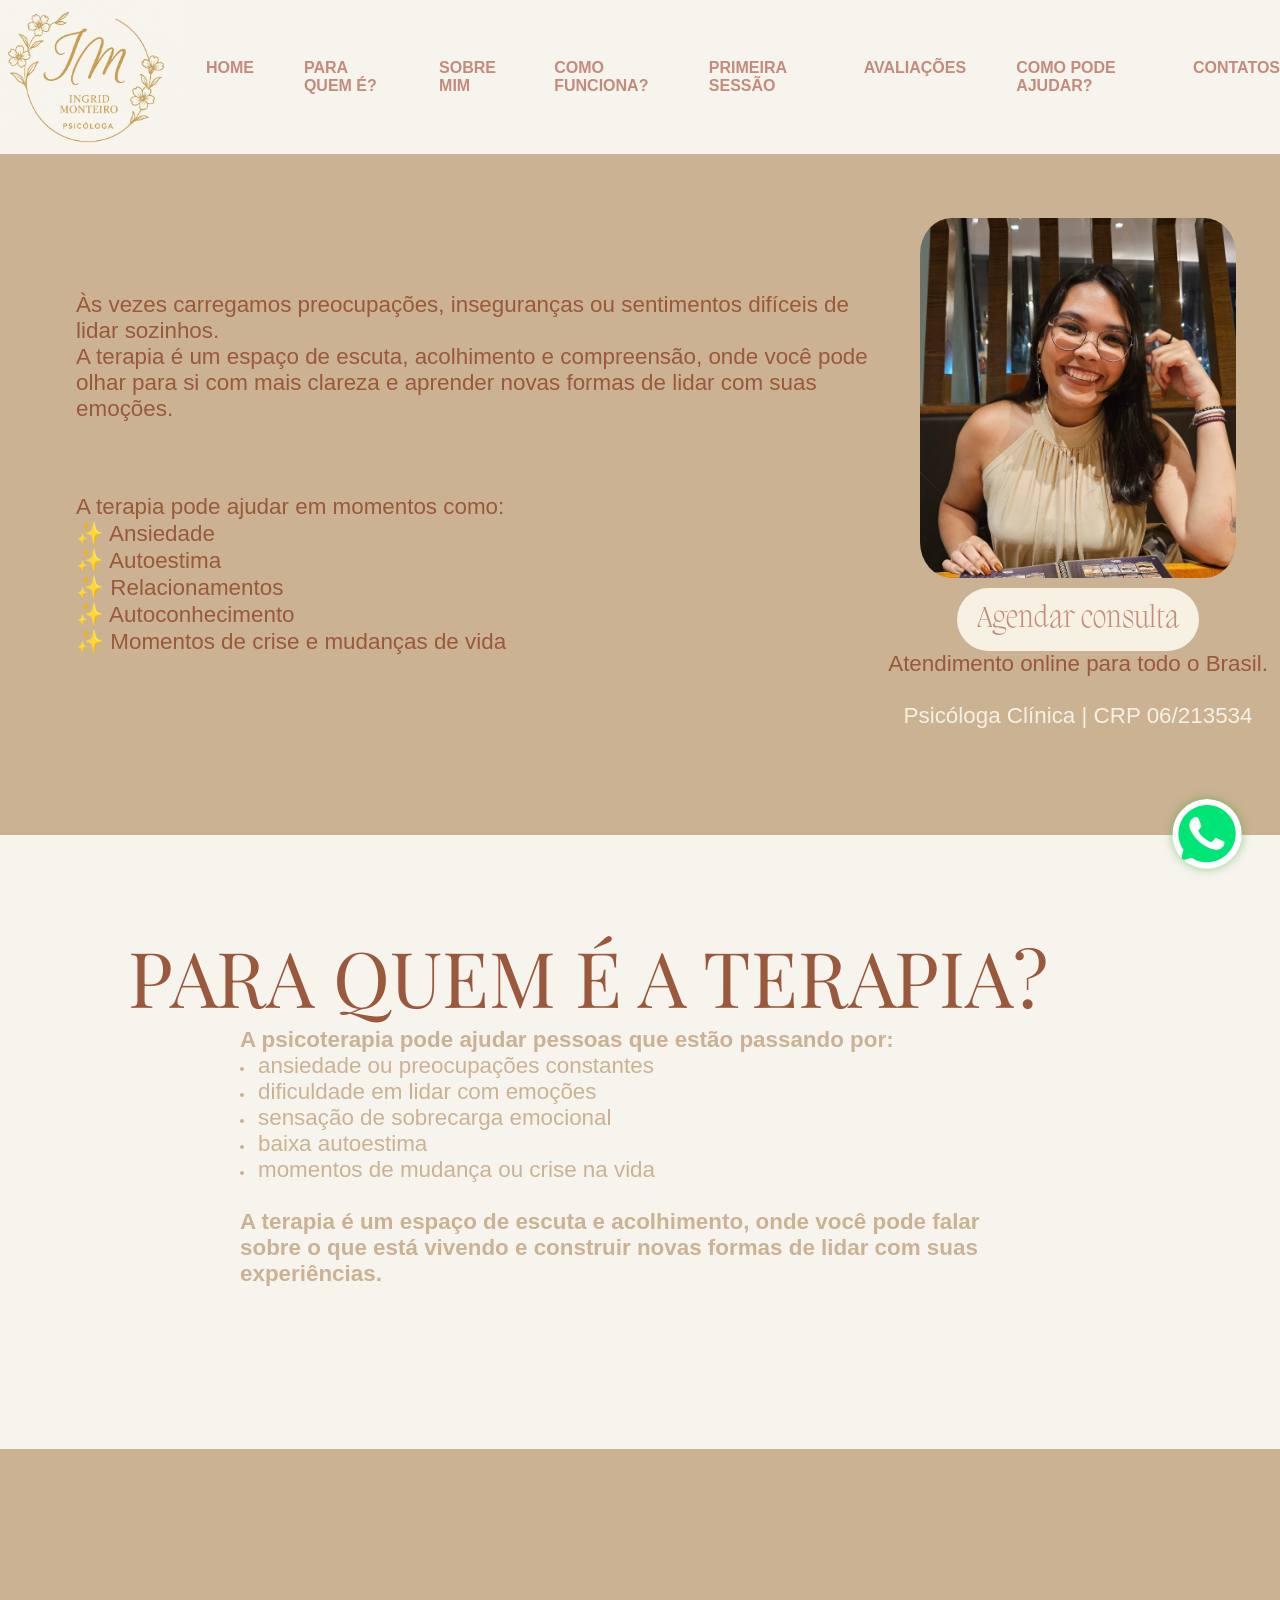
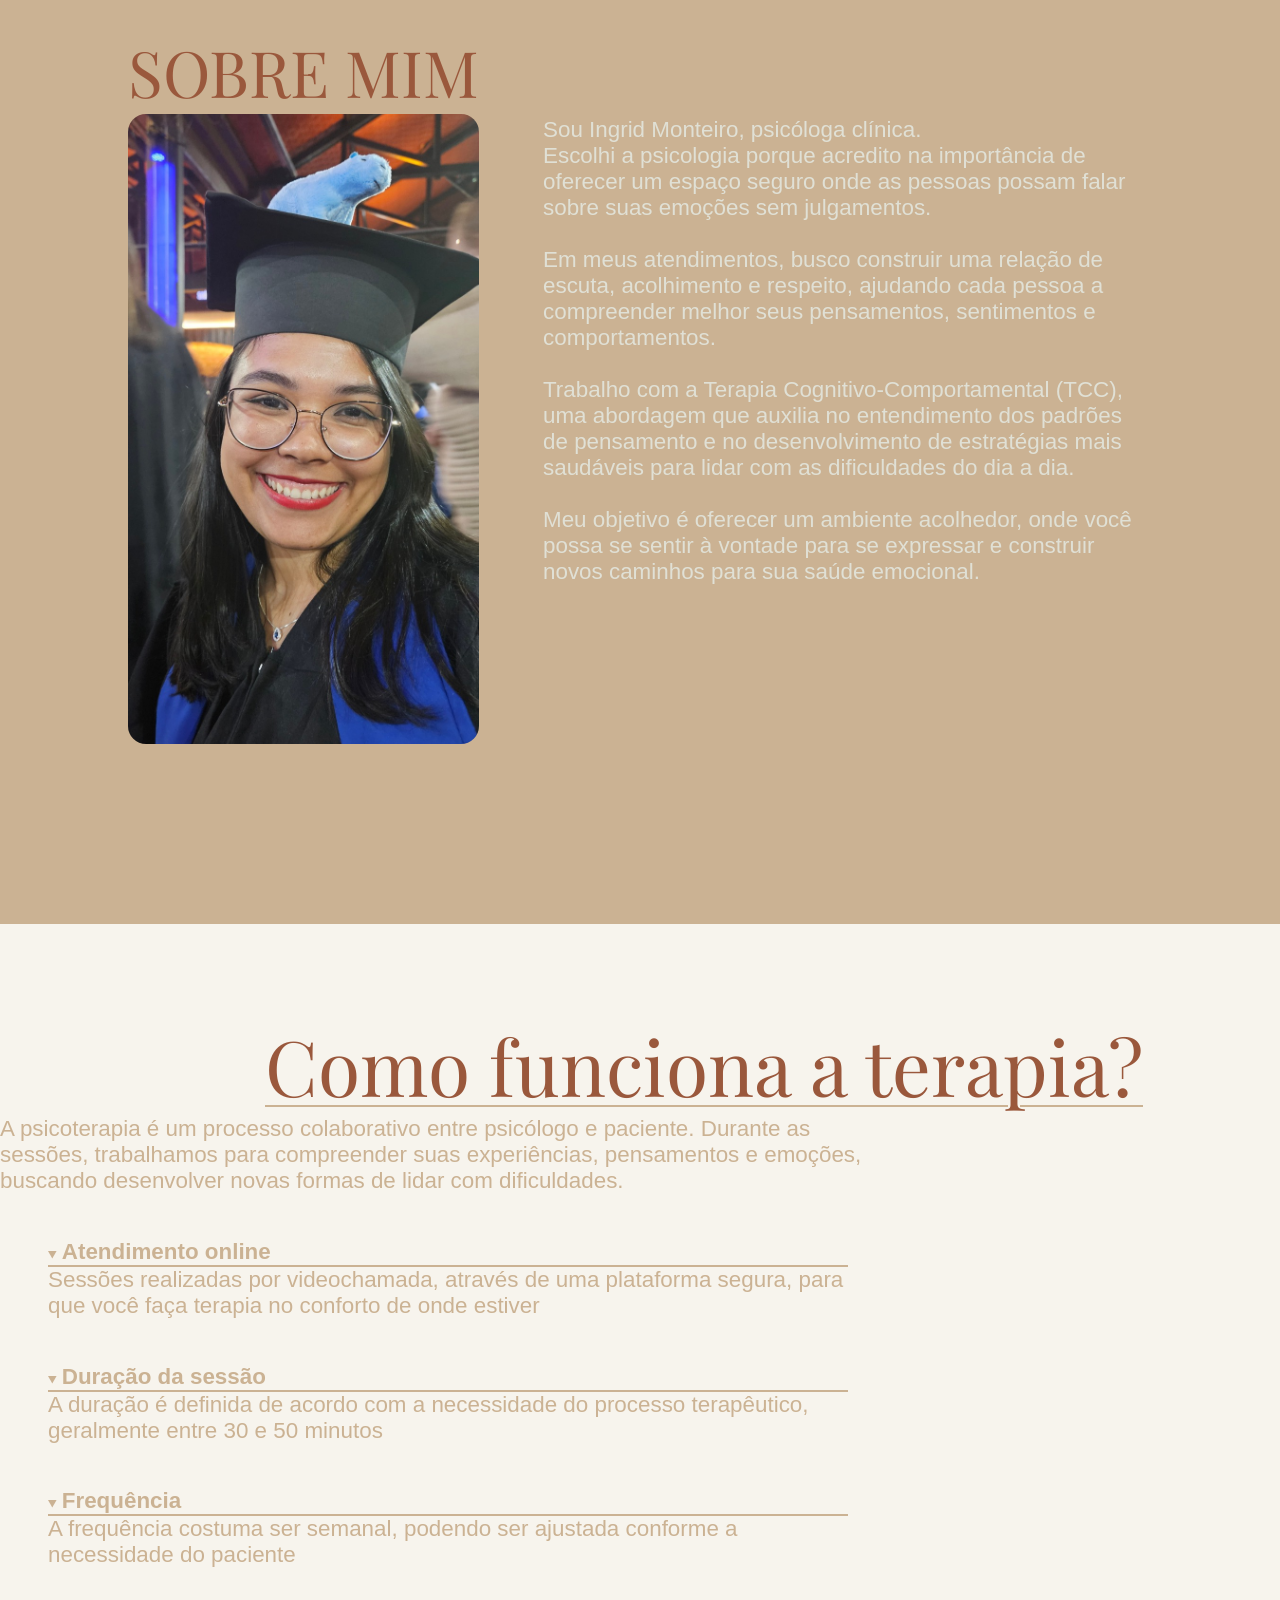
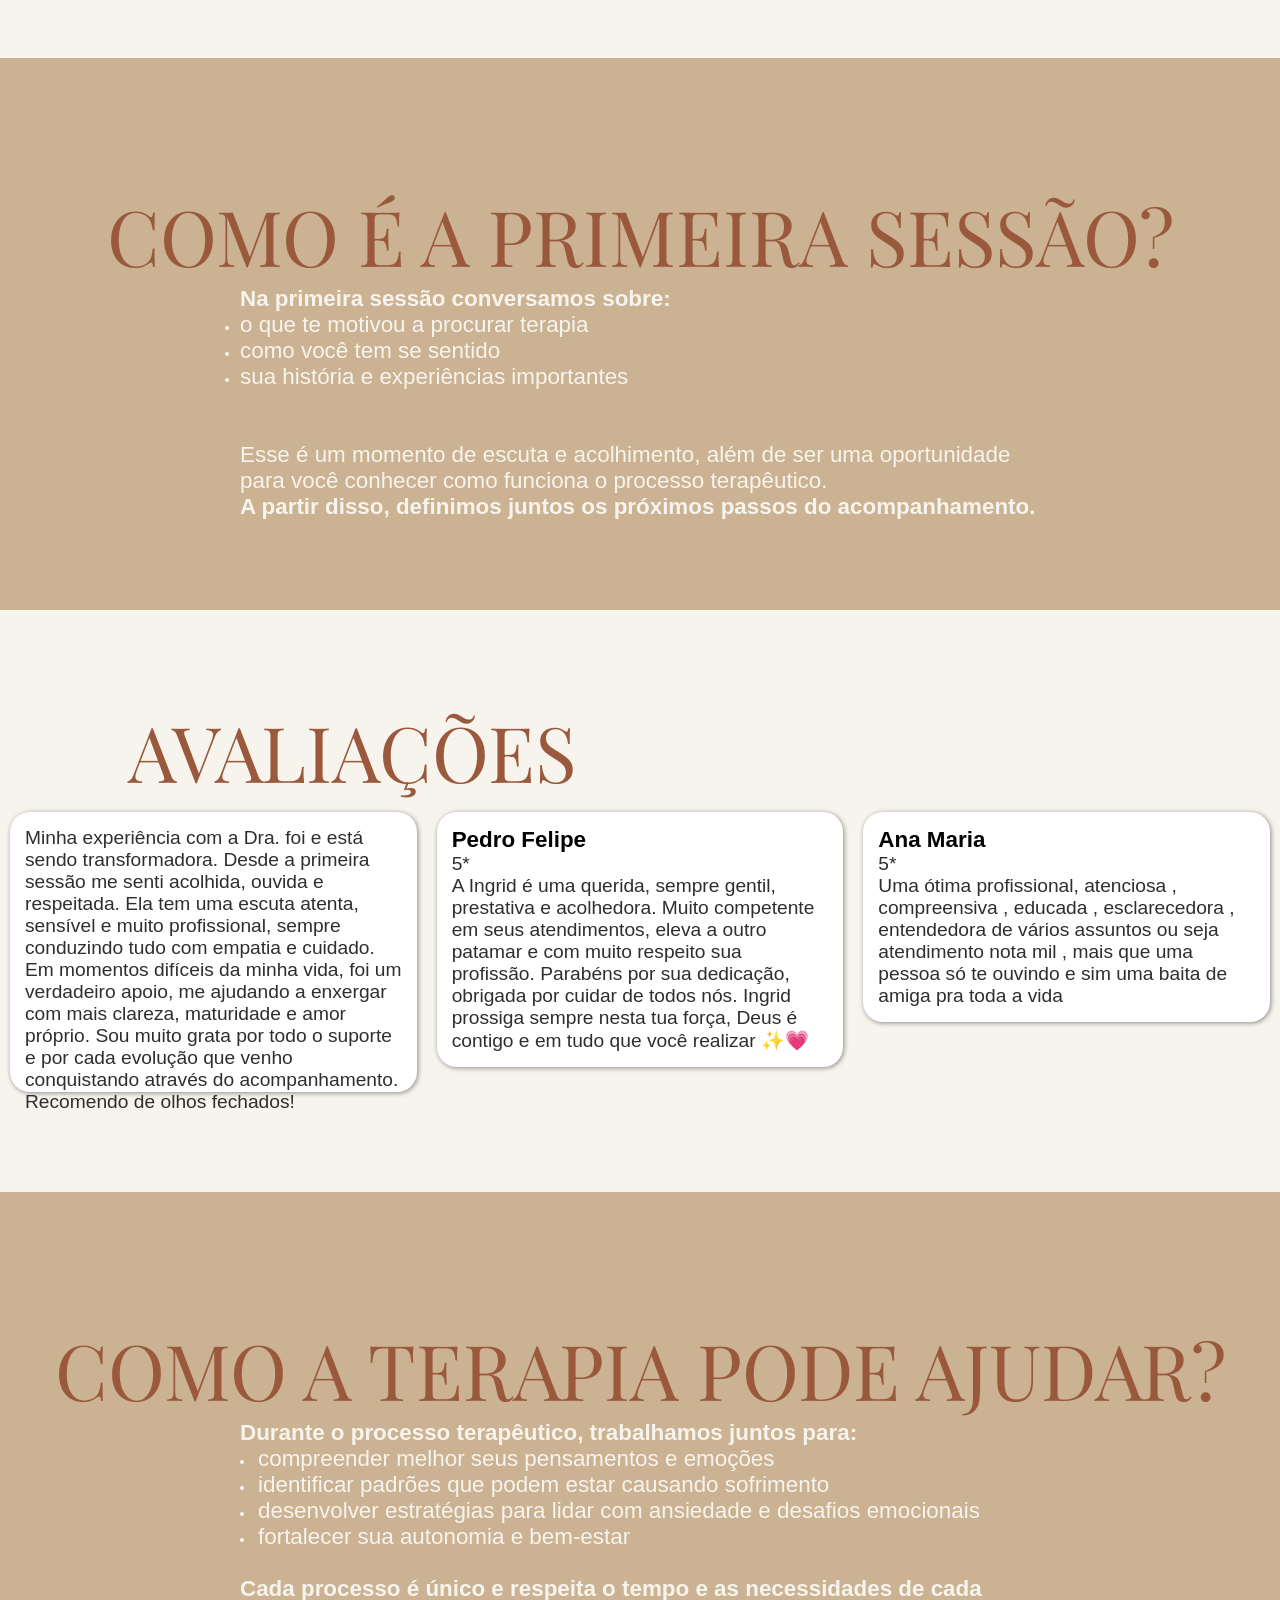
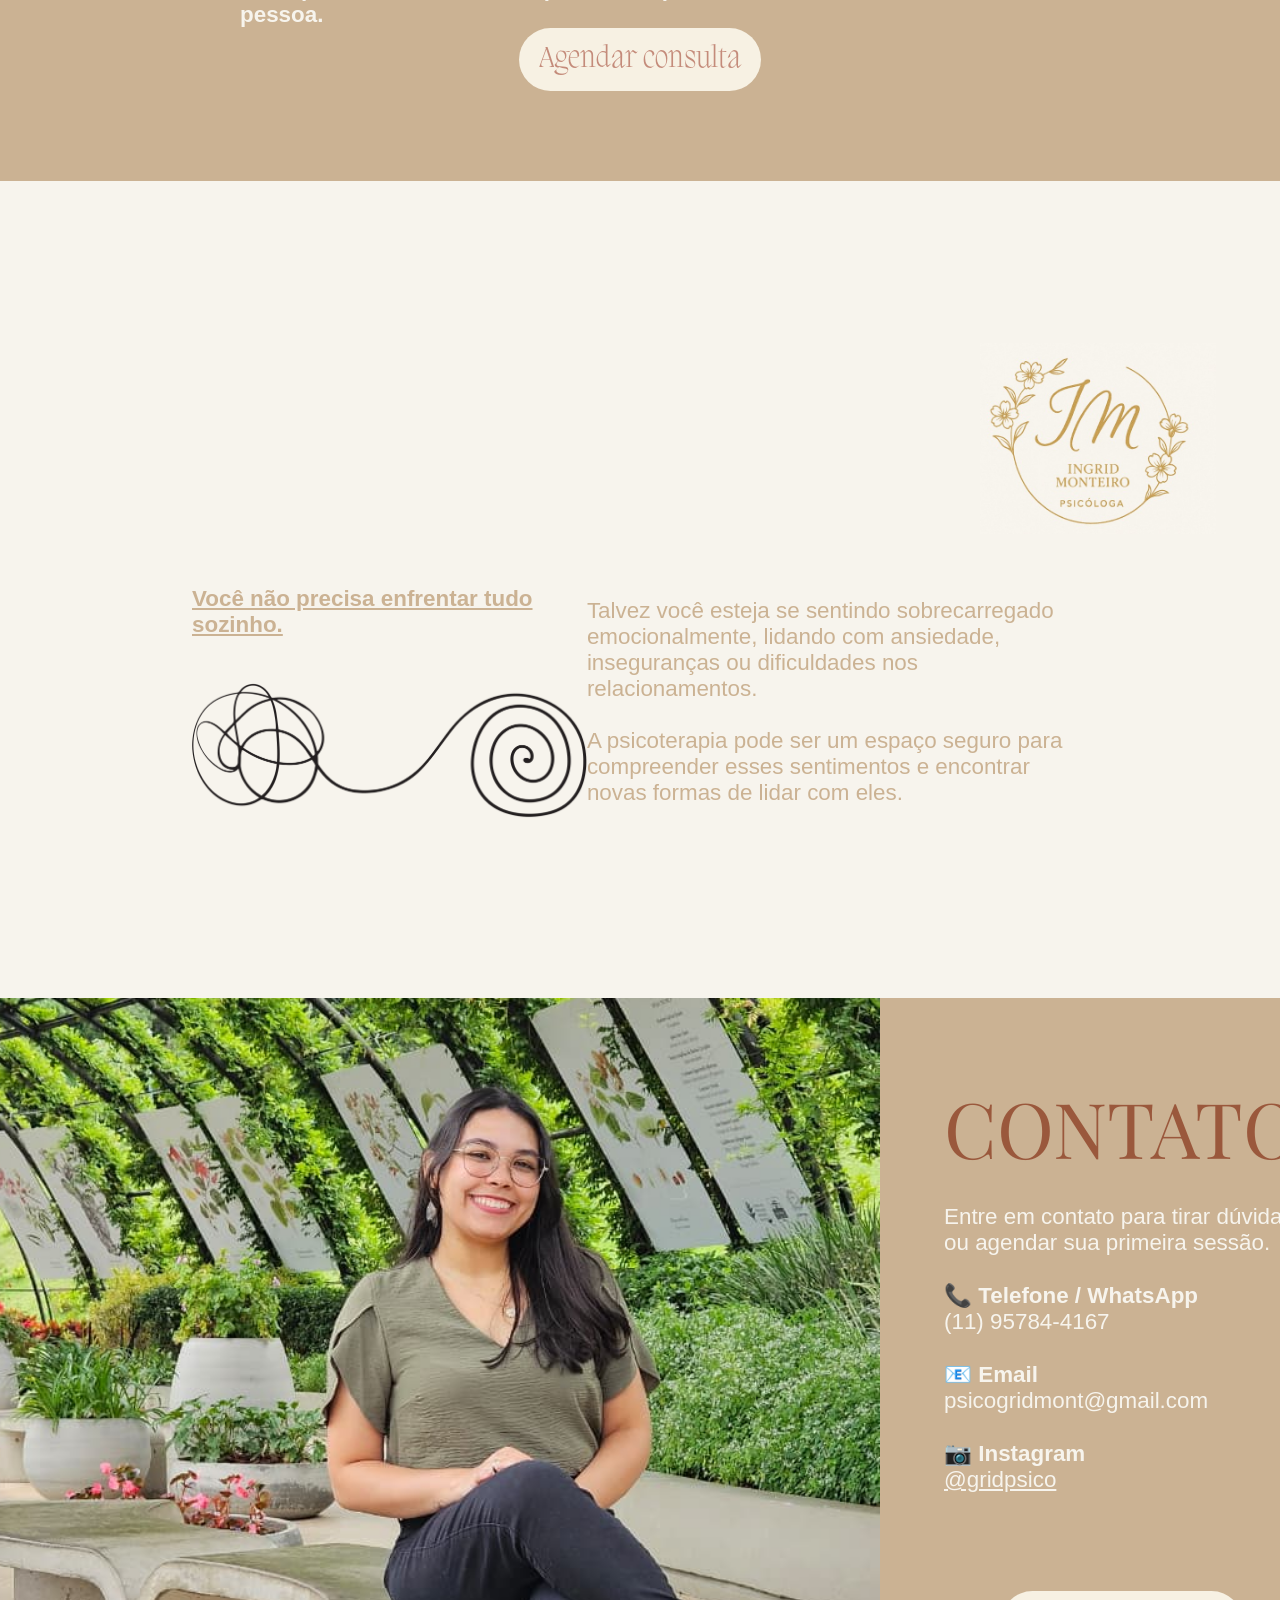
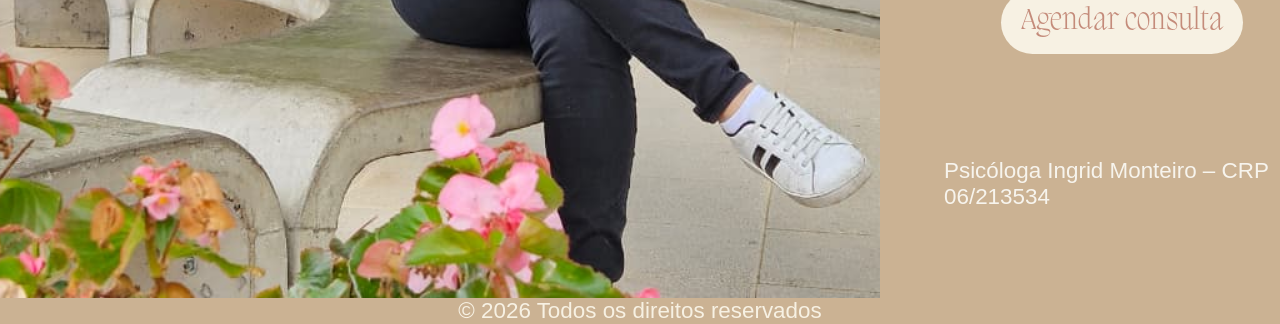
==== commit 826aa1e9: "Spacing adjust" ====
--- a/index.html
+++ b/index.html
@@ -81,8 +81,8 @@
                 </div>
             </div>
         </section>
-        <section id="sobre-mim" class="sobre-section flex-center spacing">
-            <div class="sobre-content flex-center text-size">
+        <section id="sobre-mim" class="sobre-section flex-center">
+            <div class="sobre-content flex-center text-size spacing">
                 <div class="sobre-imagem-container flex-center">
                     <h1>SOBRE MIM</h1>
                     <img class="sobre-imagem" src="./src/image/Formacao.jpeg" alt="Foto do dia da formação">
@@ -139,17 +139,19 @@
             </div>
         </section>
         <section id="primeira-sessao" class="primera-sessao spacing">
-            <h1>COMO É A PRIMEIRA SESSÃO?</h1>
-            <div class="flex-center column text-size">
-                <div class="text-formatation">
-                    <p><strong>Na primeira sessão conversamos sobre:</strong></p>
-                    <ul>
-                        <li>o que te motivou a procurar terapia</li>
-                        <li>como você tem se sentido</li>
-                        <li>sua história e experiências importantes</li>
-                    </ul><br><br>
-                    <p>Esse é um momento de escuta e acolhimento, além de ser uma oportunidade para você conhecer como funciona o processo terapêutico.</p>
-                    <p><strong>A partir disso, definimos juntos os próximos passos do acompanhamento.</strong></p>
+            <div class="spacing"><br><br>
+                <h1>COMO É A PRIMEIRA SESSÃO?</h1>
+                <div class="flex-center column text-size">
+                    <div class="text-formatation">
+                        <p><strong>Na primeira sessão conversamos sobre:</strong></p>
+                        <ul>
+                            <li>o que te motivou a procurar terapia</li>
+                            <li>como você tem se sentido</li>
+                            <li>sua história e experiências importantes</li>
+                        </ul><br><br>
+                        <p>Esse é um momento de escuta e acolhimento, além de ser uma oportunidade para você conhecer como funciona o processo terapêutico.</p>
+                        <p><strong>A partir disso, definimos juntos os próximos passos do acompanhamento.</strong></p>
+                    </div>
                 </div>
             </div>
         </section>
@@ -183,20 +185,22 @@
             </div>
         </section>
         <section id="pode-ajudar" class="pode-ajudar-container spacing">
-            <h1>COMO A TERAPIA PODE AJUDAR?</h1>
-            <div class="flex-center column text-size">
-                <div class="text-formatation">
-                    <p><strong>Durante o processo terapêutico, trabalhamos juntos para:</strong></p>
-                    <ul class="list-format">
-                        <li>compreender melhor seus pensamentos e emoções</li>
-                        <li>identificar padrões que podem estar causando sofrimento</li>
-                        <li>desenvolver estratégias para lidar com ansiedade e desafios emocionais</li>
-                        <li>fortalecer sua autonomia e bem-estar</li>
-                    </ul><br>
-                    <p><strong>Cada processo é único e respeita o tempo e as necessidades de cada pessoa.</strong></p>
-                </div>
-                <div class="agendar-button">
-                    <button class="btn-agendar"><a href="https://docs.google.com/forms/d/e/1FAIpQLSdjCWTLiBc71IpODGIHrhDdQheR5ikIgJNOtsQxCY9lgZBO4g/viewform" target="_blank">Agendar consulta</a></button>
+            <div class="spacing"><br><br>
+                <h1>COMO A TERAPIA PODE AJUDAR?</h1>
+                <div class="flex-center column text-size">
+                    <div class="text-formatation">
+                        <p><strong>Durante o processo terapêutico, trabalhamos juntos para:</strong></p>
+                        <ul class="list-format">
+                            <li>compreender melhor seus pensamentos e emoções</li>
+                            <li>identificar padrões que podem estar causando sofrimento</li>
+                            <li>desenvolver estratégias para lidar com ansiedade e desafios emocionais</li>
+                            <li>fortalecer sua autonomia e bem-estar</li>
+                        </ul><br>
+                        <p><strong>Cada processo é único e respeita o tempo e as necessidades de cada pessoa.</strong></p>
+                    </div>
+                    <div class="agendar-button">
+                        <button class="btn-agendar"><a href="https://docs.google.com/forms/d/e/1FAIpQLSdjCWTLiBc71IpODGIHrhDdQheR5ikIgJNOtsQxCY9lgZBO4g/viewform" target="_blank">Agendar consulta</a></button>
+                    </div>
                 </div>
             </div>
         </section>
--- a/src/css/style.css
+++ b/src/css/style.css
@@ -294,7 +294,6 @@
 */
 .sobre-section{
     flex-direction: column;
-    margin-top: 20vh;
 }
 .sobre-content{
     color: var(--white);
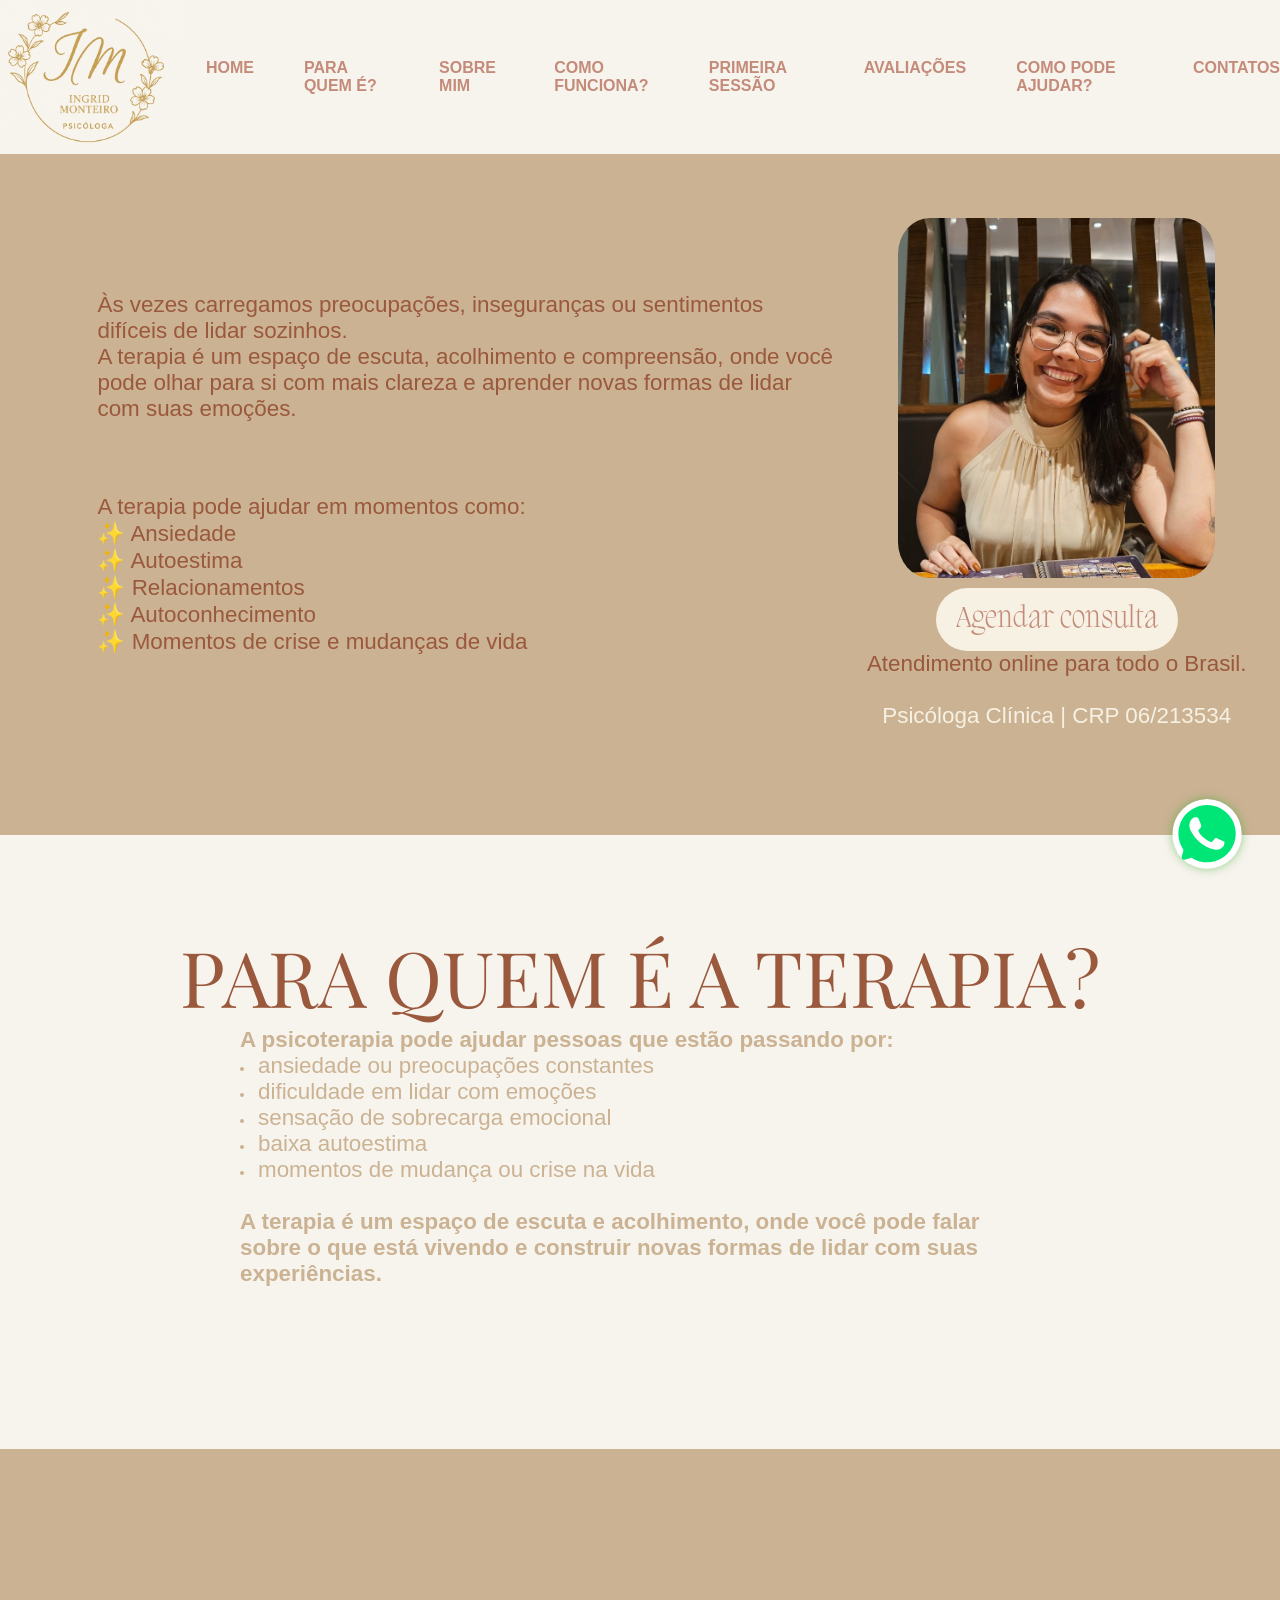
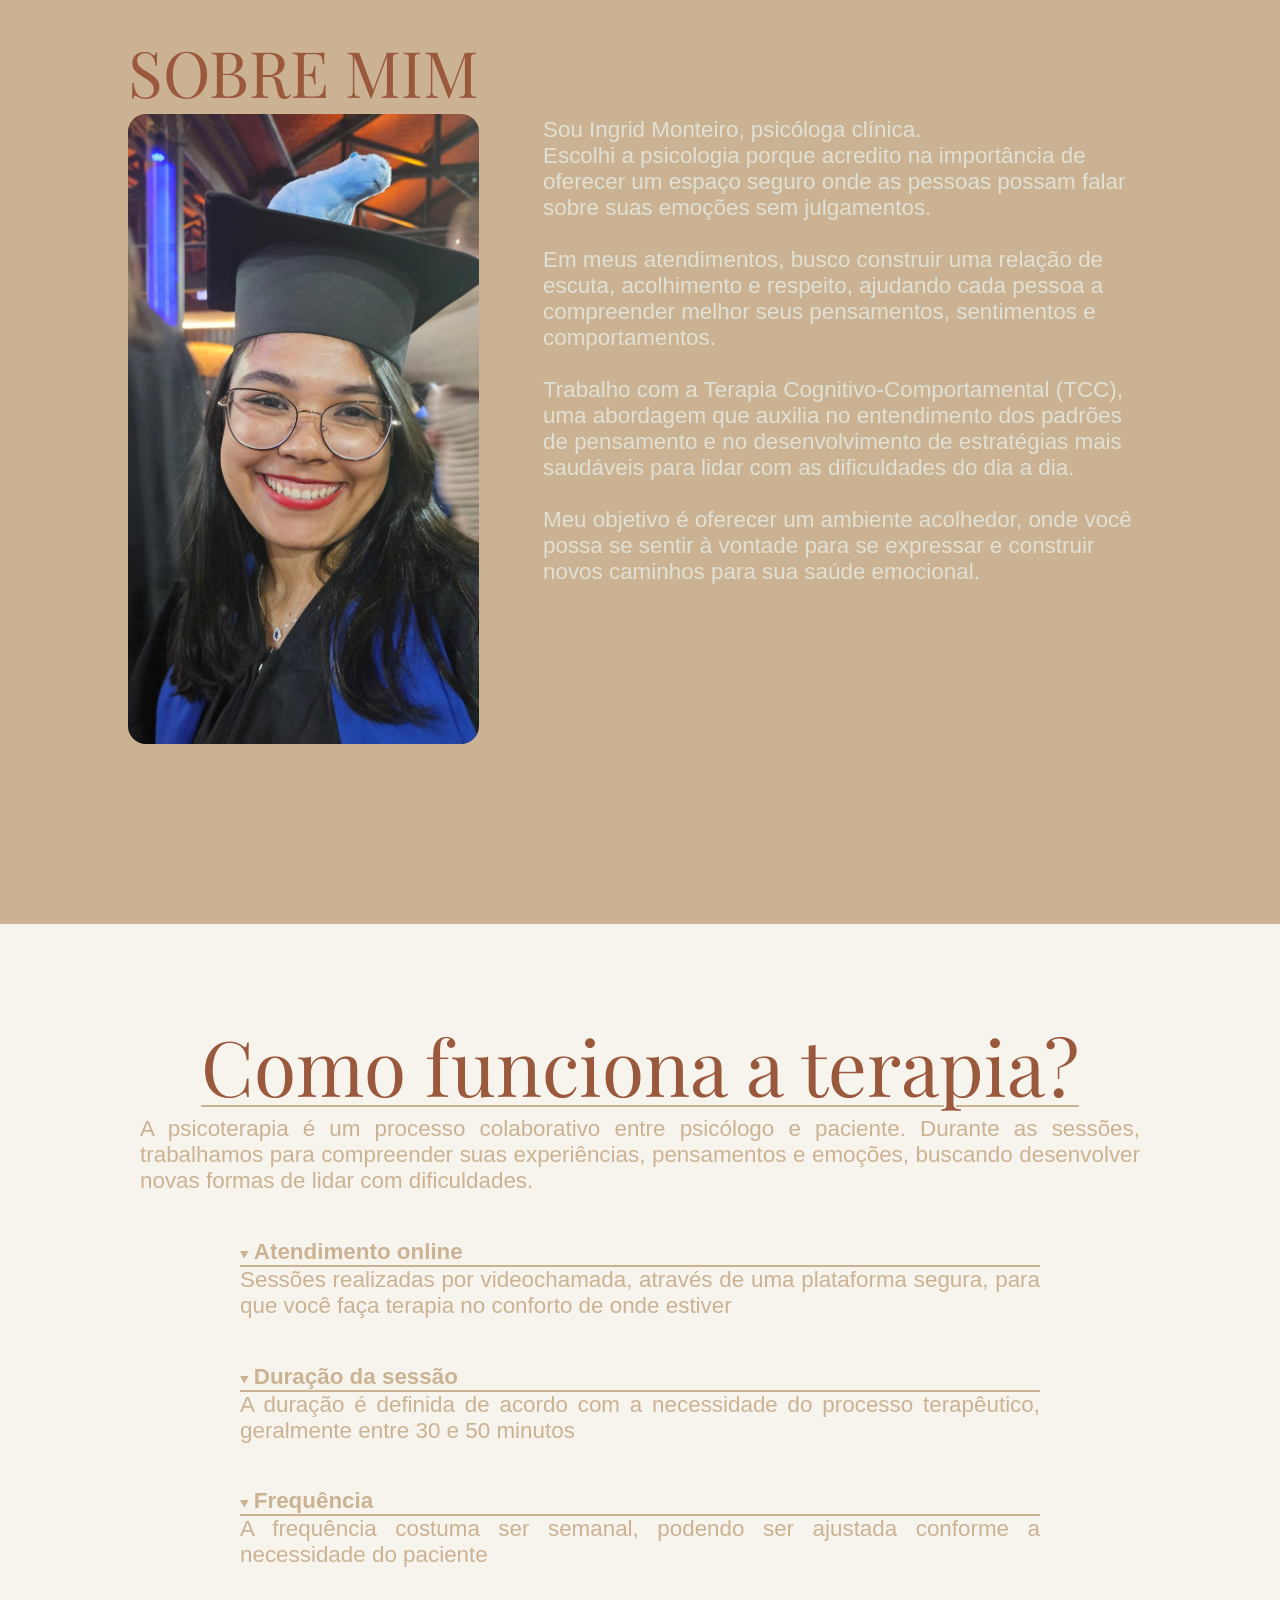
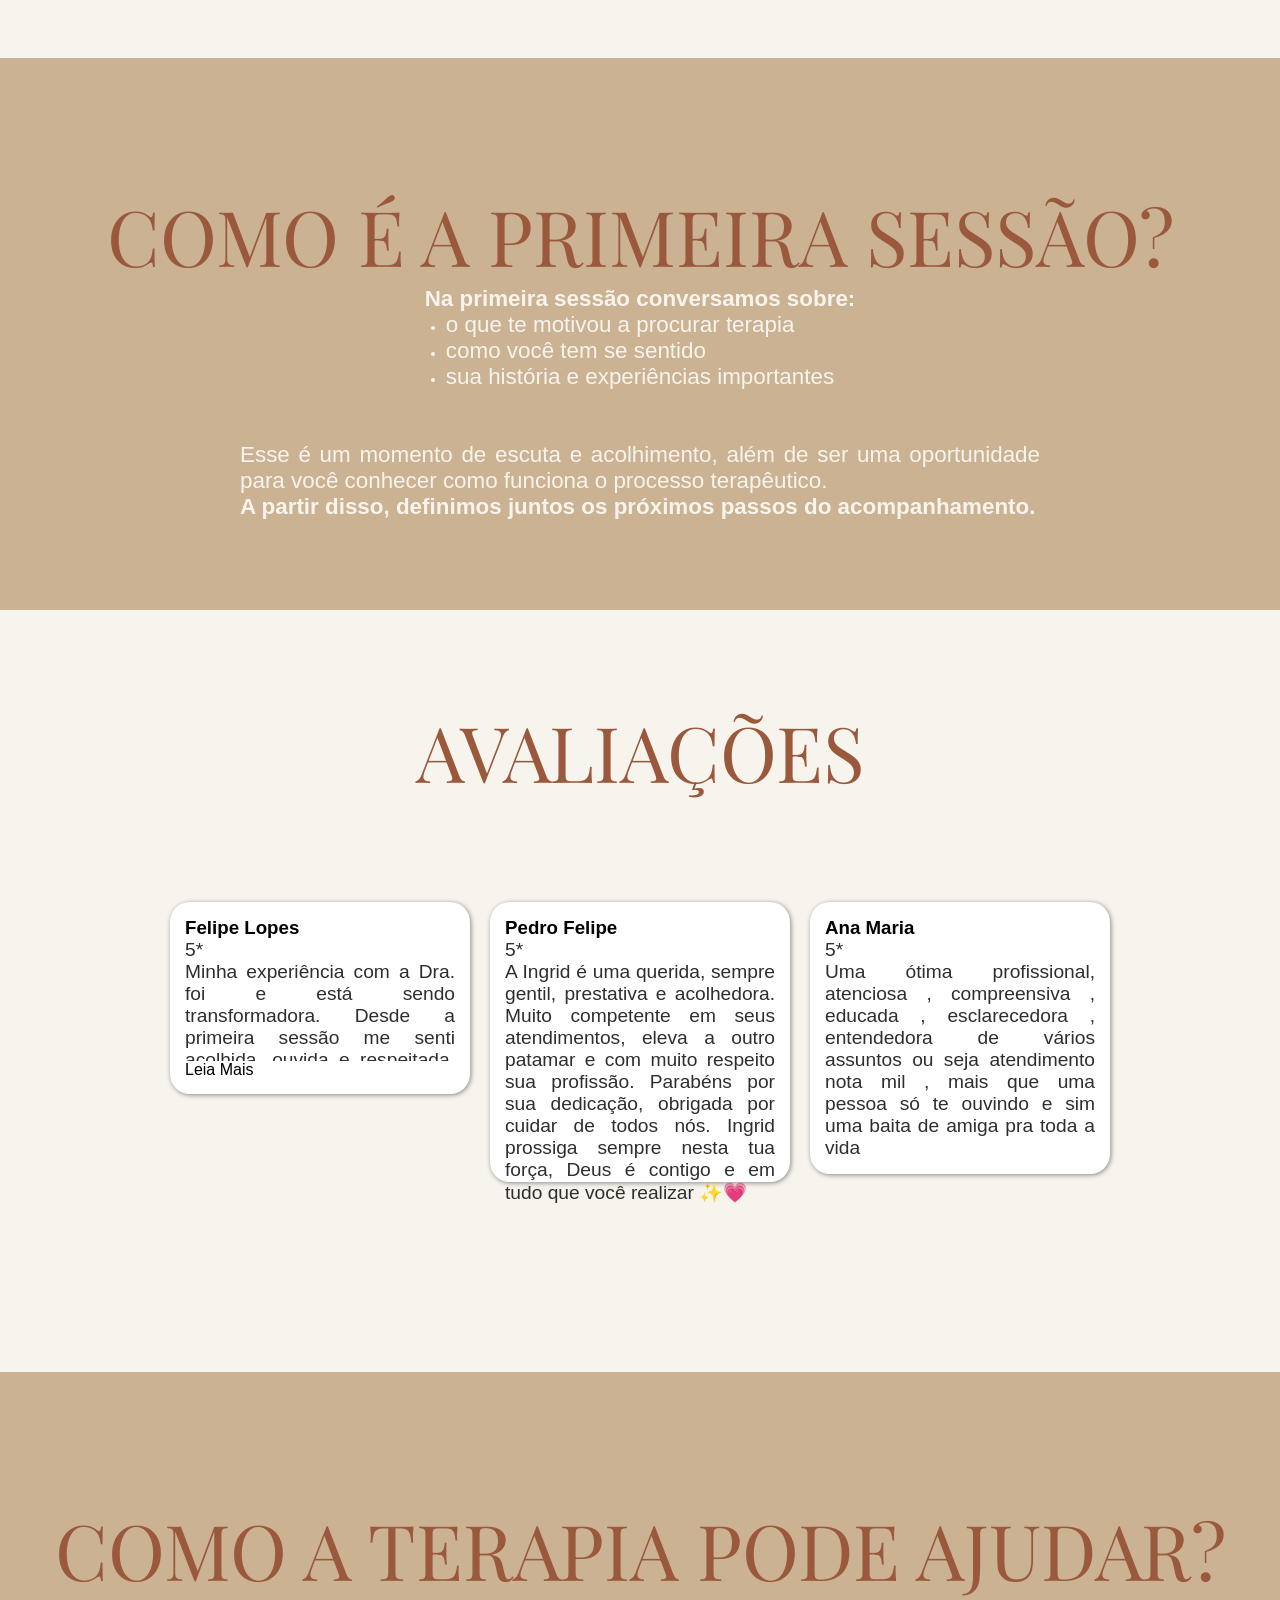
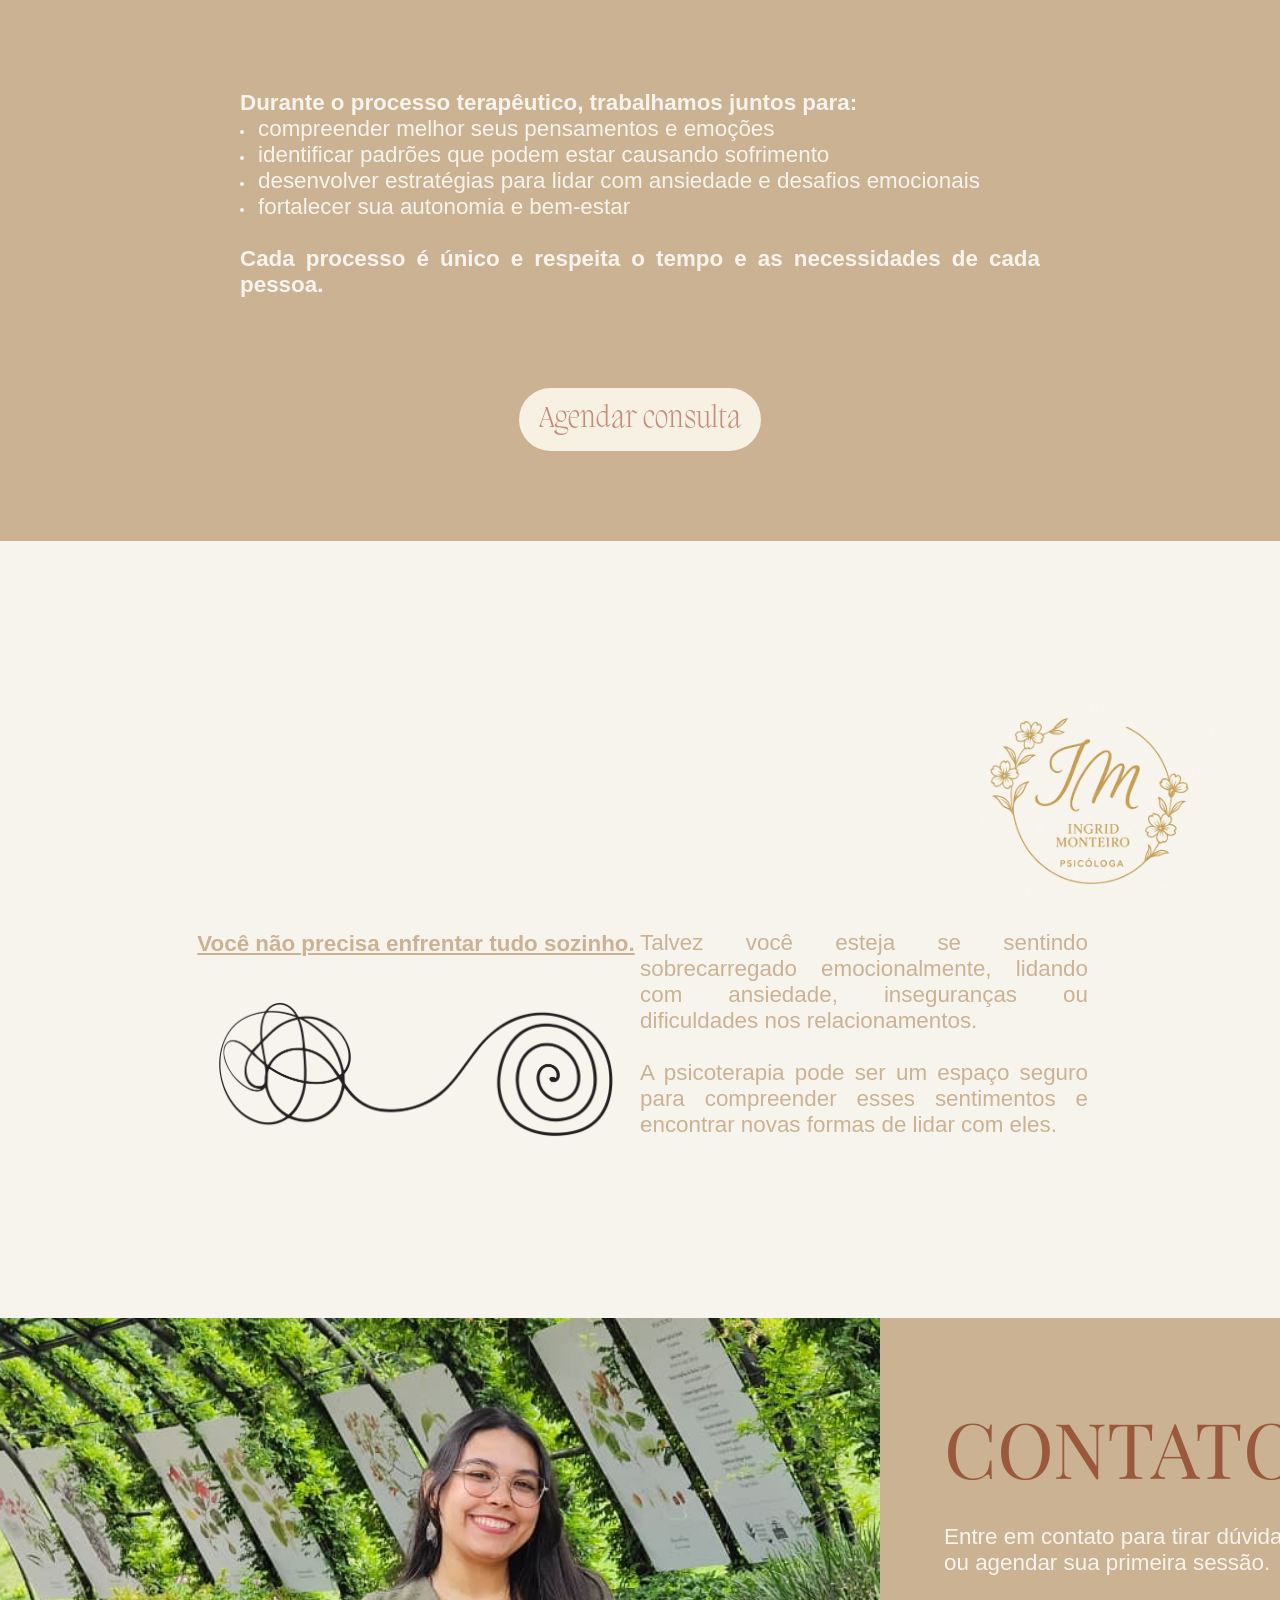
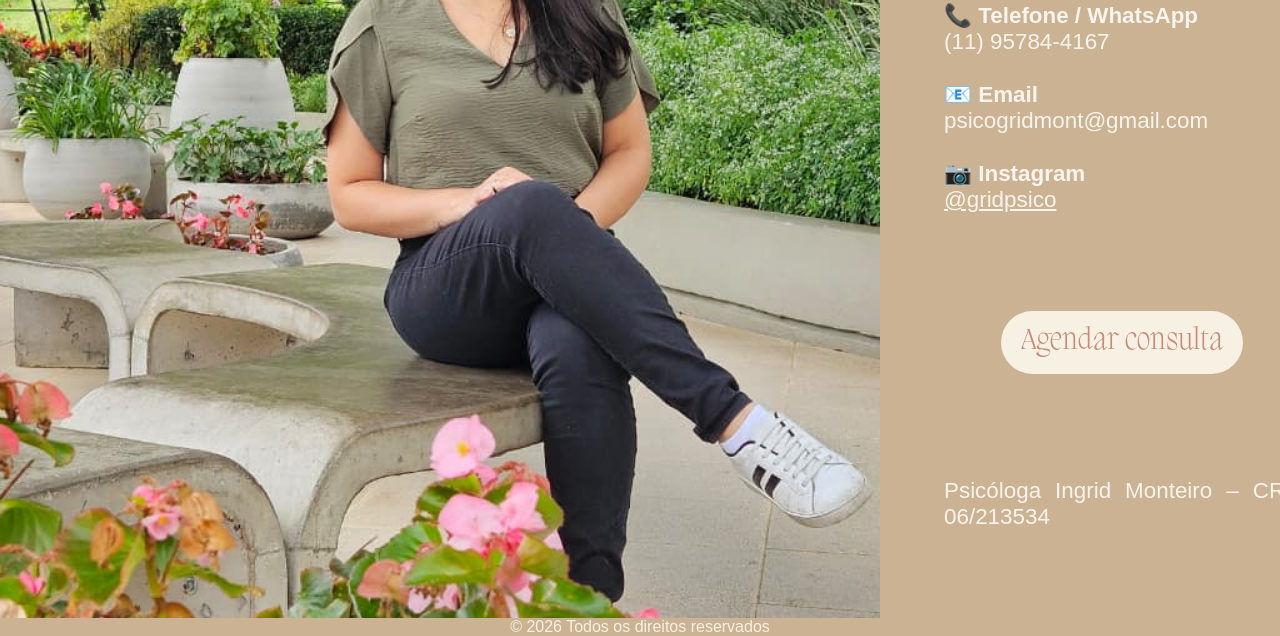
==== commit aab0ac26: "Avaliacoes ajdusts" ====
--- a/index.html
+++ b/index.html
@@ -34,7 +34,7 @@
             <a class="whatsapp" href="https://wa.me/message/VY63A3TRYPW4A1" target="_blank"><img src="./public/whatsapp.svg" alt="WhatsApp"></a>
         </div>
         <section id="home" class="home-section flex-center">
-            <div class="desc-container home-desc-color flex-center spacing text-size">
+            <div class="desc-container home-desc-color flex-center spacing text-formatation">
                 <div class="descricao flex-center">
                     <p>Às vezes carregamos preocupações, inseguranças ou sentimentos difíceis de lidar sozinhos.
                     </p>
@@ -52,7 +52,7 @@
             </div>
             <figure class="profile-container flex-center">
                 <img src="./src/image/Grid.jpeg" alt="Foto de Ingrid Monteiro">
-                <figcaption class="flex-center column text-size">
+                <figcaption class="flex-center column text-formatation">
                     <div class="agendar-button">
                         <button class="btn-agendar"><a href="https://docs.google.com/forms/d/e/1FAIpQLSdjCWTLiBc71IpODGIHrhDdQheR5ikIgJNOtsQxCY9lgZBO4g/viewform" target="_blank">Agendar consulta</a></button>
                     </div>
@@ -64,7 +64,7 @@
         <section id="para-quem" class="spacing">
             <div class="white-section flex-center">
                 <h1 class="playfair-display">PARA QUEM É A TERAPIA?</h1>
-                <div class="descricao text-size">
+                <div class="descricao text-formatation">
                     <p><strong>A psicoterapia pode ajudar pessoas que estão passando por:</strong></p>
                     <ul class="list-format">
                         <li>ansiedade ou preocupações constantes</li>
@@ -82,12 +82,12 @@
             </div>
         </section>
         <section id="sobre-mim" class="sobre-section flex-center">
-            <div class="sobre-content flex-center text-size spacing">
+            <div class="sobre-content flex-center spacing">
                 <div class="sobre-imagem-container flex-center">
                     <h1>SOBRE MIM</h1>
                     <img class="sobre-imagem" src="./src/image/Formacao.jpeg" alt="Foto do dia da formação">
                 </div>
-                <div class="descricao">
+                <div class="descricao text-formatation">
                     <p>
                         Sou Ingrid Monteiro, psicóloga clínica.
                     </p>
@@ -109,7 +109,7 @@
         <section id="como-funciona" class="white-section flex-center spacing">
             <div class="como-funciona-section">
                 <h1>Como funciona a terapia?</h1>
-                <div class="como-funciona-container text-size">
+                <div class="como-funciona-container text-formatation">
                     <p>
                         A psicoterapia é um processo colaborativo entre psicólogo e paciente. Durante as sessões, trabalhamos para compreender suas experiências, pensamentos e emoções, buscando desenvolver novas formas de lidar com dificuldades.
                     </p>
@@ -143,12 +143,15 @@
                 <h1>COMO É A PRIMEIRA SESSÃO?</h1>
                 <div class="flex-center column text-size">
                     <div class="text-formatation">
-                        <p><strong>Na primeira sessão conversamos sobre:</strong></p>
-                        <ul>
-                            <li>o que te motivou a procurar terapia</li>
-                            <li>como você tem se sentido</li>
-                            <li>sua história e experiências importantes</li>
-                        </ul><br><br>
+                        <div class="flex flex-center column">
+                            <p><strong>Na primeira sessão conversamos sobre:</strong></p>
+                            <ul>
+                                <li>o que te motivou a procurar terapia</li>
+                                <li>como você tem se sentido</li>
+                                <li>sua história e experiências importantes</li>
+                            </ul>
+                        </div>
+                        <br><br>
                         <p>Esse é um momento de escuta e acolhimento, além de ser uma oportunidade para você conhecer como funciona o processo terapêutico.</p>
                         <p><strong>A partir disso, definimos juntos os próximos passos do acompanhamento.</strong></p>
                     </div>
@@ -157,17 +160,22 @@
         </section>
         <section id="avaliacoes" class="white-section flex-center spacing text-size">
             <h1>AVALIAÇÕES</h1>
-            <div class="flex avaliacoes-list">
+            <div class="flex spacing avaliacoes-list">
                 <div class="avaliacoes-card">
-                    <p>
-                        Minha experiência com a Dra. foi e está sendo transformadora. Desde a primeira sessão me senti acolhida, ouvida e respeitada. 
-                        Ela tem uma escuta atenta, sensível e muito profissional, sempre conduzindo tudo com empatia e cuidado. Em momentos difíceis da minha 
-                        vida, foi um verdadeiro apoio, me ajudando a enxergar com mais clareza, maturidade e amor próprio. Sou muito grata por todo o suporte e 
-                        por cada evolução que venho conquistando através do acompanhamento. Recomendo de olhos fechados!
-                    </p>
+                    <h3>Felipe Lopes</h3>
+                    <p>5*</p>
+                    <div class="av-text">
+                        <p>
+                            Minha experiência com a Dra. foi e está sendo transformadora. Desde a primeira sessão me senti acolhida, ouvida e respeitada. 
+                            Ela tem uma escuta atenta, sensível e muito profissional, sempre conduzindo tudo com empatia e cuidado. Em momentos difíceis da minha 
+                            vida, foi um verdadeiro apoio, me ajudando a enxergar com mais clareza, maturidade e amor próprio. Sou muito grata por todo o suporte e 
+                            por cada evolução que venho conquistando através do acompanhamento. Recomendo de olhos fechados!
+                        </p>
+                    </div>
+                    <span>Leia Mais</span>
                 </div>
                 <div class="avaliacoes-card">
-                    <h4>Pedro Felipe</h4>
+                    <h3>Pedro Felipe</h3>
                     <p>5*</p>
                     <p>
                         A Ingrid é uma querida, sempre gentil, prestativa e acolhedora. Muito competente em seus atendimentos, eleva a outro patamar e com muito respeito sua profissão.
@@ -176,7 +184,7 @@
                     </p>
                 </div>
                 <div class="avaliacoes-card">
-                    <h4>Ana Maria</h4>
+                    <h3>Ana Maria</h3>
                     <p>5*</p>
                     <p>
                         Uma ótima profissional, atenciosa , compreensiva , educada , esclarecedora , entendedora de vários assuntos ou seja atendimento nota mil , mais que uma pessoa só te ouvindo e sim uma baita de amiga pra toda a vida
@@ -188,7 +196,7 @@
             <div class="spacing"><br><br>
                 <h1>COMO A TERAPIA PODE AJUDAR?</h1>
                 <div class="flex-center column text-size">
-                    <div class="text-formatation">
+                    <div class="text-formatation spacing">
                         <p><strong>Durante o processo terapêutico, trabalhamos juntos para:</strong></p>
                         <ul class="list-format">
                             <li>compreender melhor seus pensamentos e emoções</li>
@@ -204,10 +212,10 @@
                 </div>
             </div>
         </section>
-        <section class="white-section flex-center text-size">
+        <section class="white-section flex-center">
             <img class="semi-final-img" src="./src/image/LogoIngrid.jpeg" alt="Logo da ingrid"><br><br>
             <div class="semi-final-container">
-                <div class="container-esq">
+                <div class="container-esq text-formatation">
                     <p><strong>Você não precisa enfrentar tudo sozinho.</strong></p>
                     <img src="./src/image/Espiral.png" alt="Dois balões de conversa">    
                 </div>
@@ -222,7 +230,7 @@
             <div class="contatos-img">
                 <img src="./src/image/GridPsico2.jpeg" alt="Foto Profissional">
             </div>
-            <div class="contatos-container flex flex-center column text-size">
+            <div class="contatos-container flex flex-center column text-formatation">
                 <br><br><br>
                 <div class="descricao">
                     <h1>CONTATO</h1><br>
--- a/src/css/style.css
+++ b/src/css/style.css
@@ -69,14 +69,17 @@
     text-decoration: none;
 }
 .text-size{
-    font-size: 1.4em;
+    
+    text-align: justify;
 }
 .list-format{
     list-style: inside;
 }
 .text-formatation{
+    font-size: 1.4em;
     width: 100%;
     max-width: 800px;
+    text-align: justify;
 }
 
 .white-section{
@@ -85,10 +88,6 @@
     flex-direction: column;
     padding-top: 10vh;
     padding-bottom: 10vh;
-}
-.white-section h1{
-    align-self: start;
-    margin-left: 10vw;
 }
 .white-section p, .white-section ul, .white-section summary{
     color: var(--text-color);
@@ -324,7 +323,8 @@
     text-underline-offset: 8px;
 }
 .como-funciona-container{
-    width: 70%;
+    width: 100%;
+    max-width: 1000px;
     justify-content: center;
     justify-self: center;
 }
@@ -373,12 +373,16 @@
     border-radius: 20px;
     padding: 15px;
     margin: 10px;
-    width: 90%;
+    width: 300px;
     max-width: 500px;
 
     height: 100%;
     max-height: 280px;
     transition: 0.3s;
+}
+.av-text{
+    overflow: hidden;
+    height: 100px;
 }
 .avaliacoes-card p{
     color: #2e2e2e;
@@ -474,4 +478,20 @@
     .logo-img{
         max-height: 100px;
     }
+    .contatos-section{
+        flex-direction: column-reverse;
+    }
+    .contatos-section img{
+        width: 100vw;
+        height: 500px;
+    }
+    .text-formatation{
+        max-width: 300px;
+    }
+    .container-esq img{
+        max-height: 120px;
+    }
+    .semi-final-img{
+        max-width: 200px;
+    }
 }
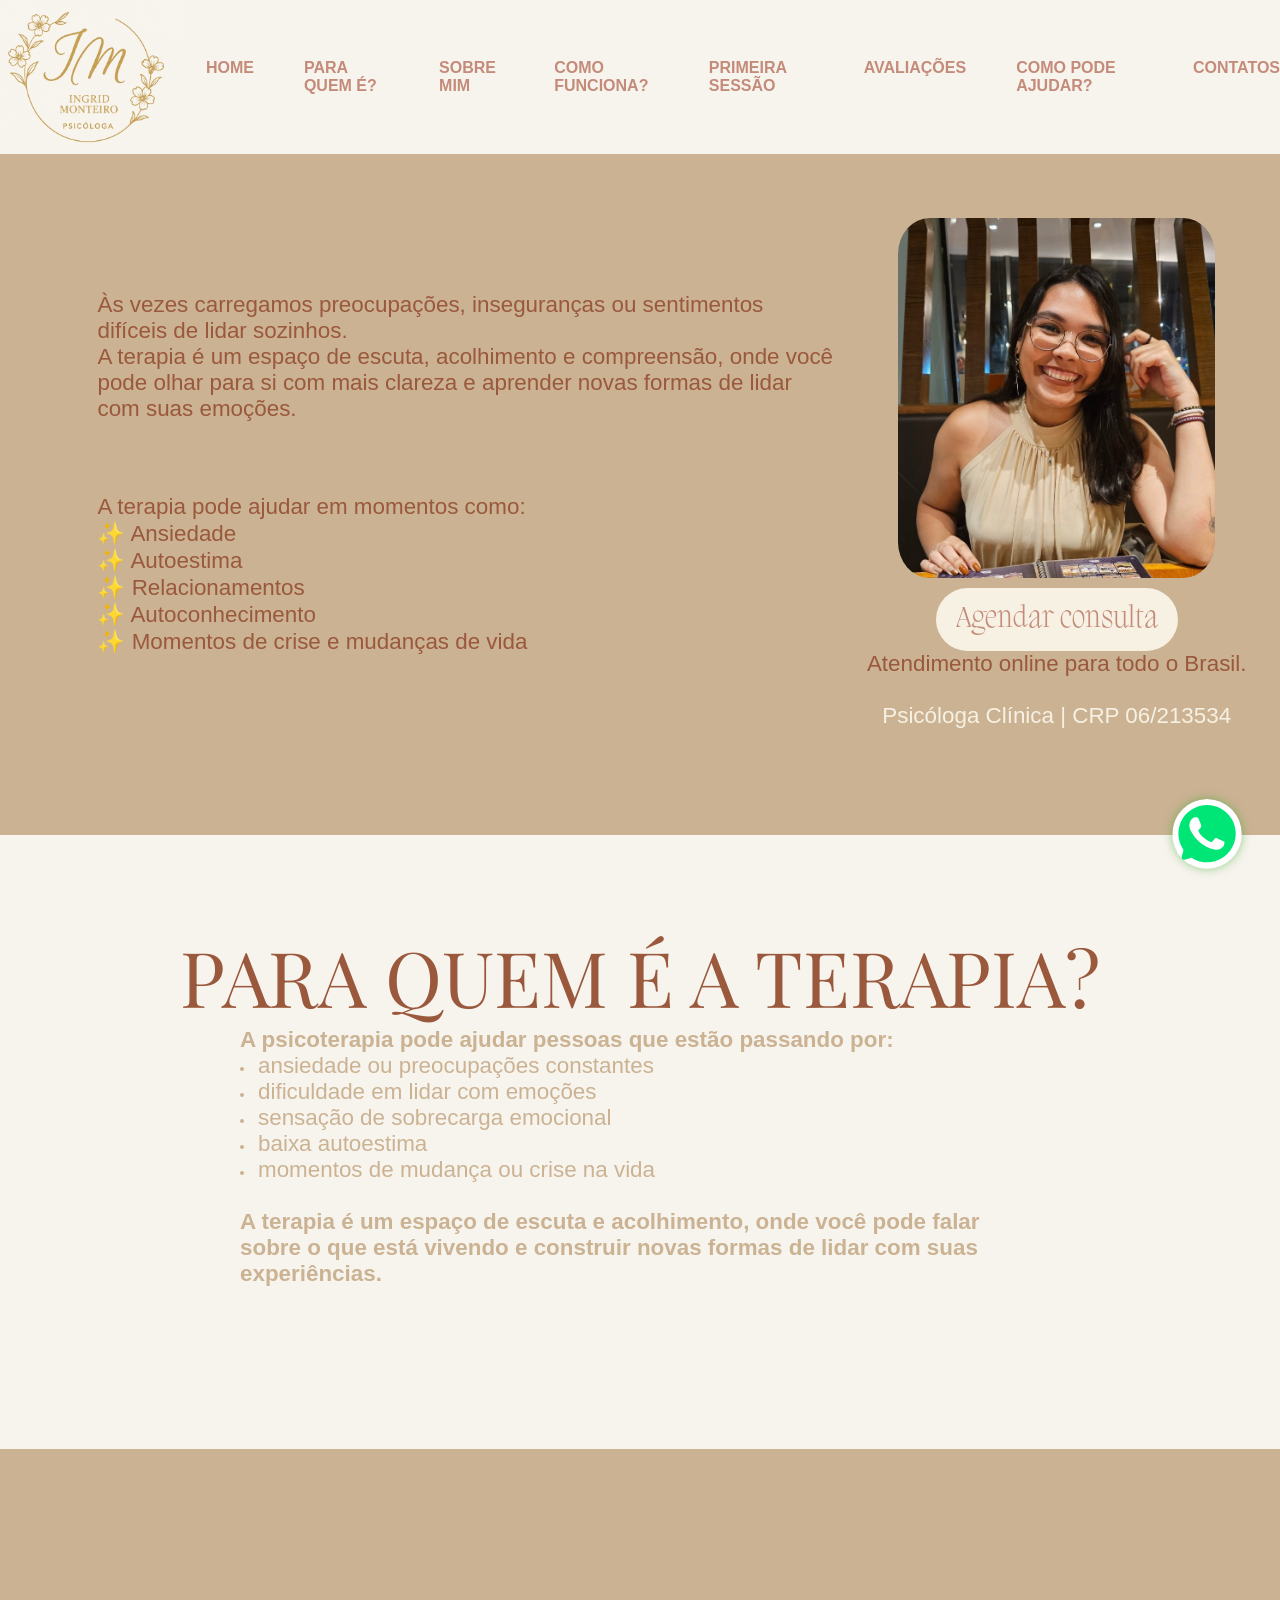
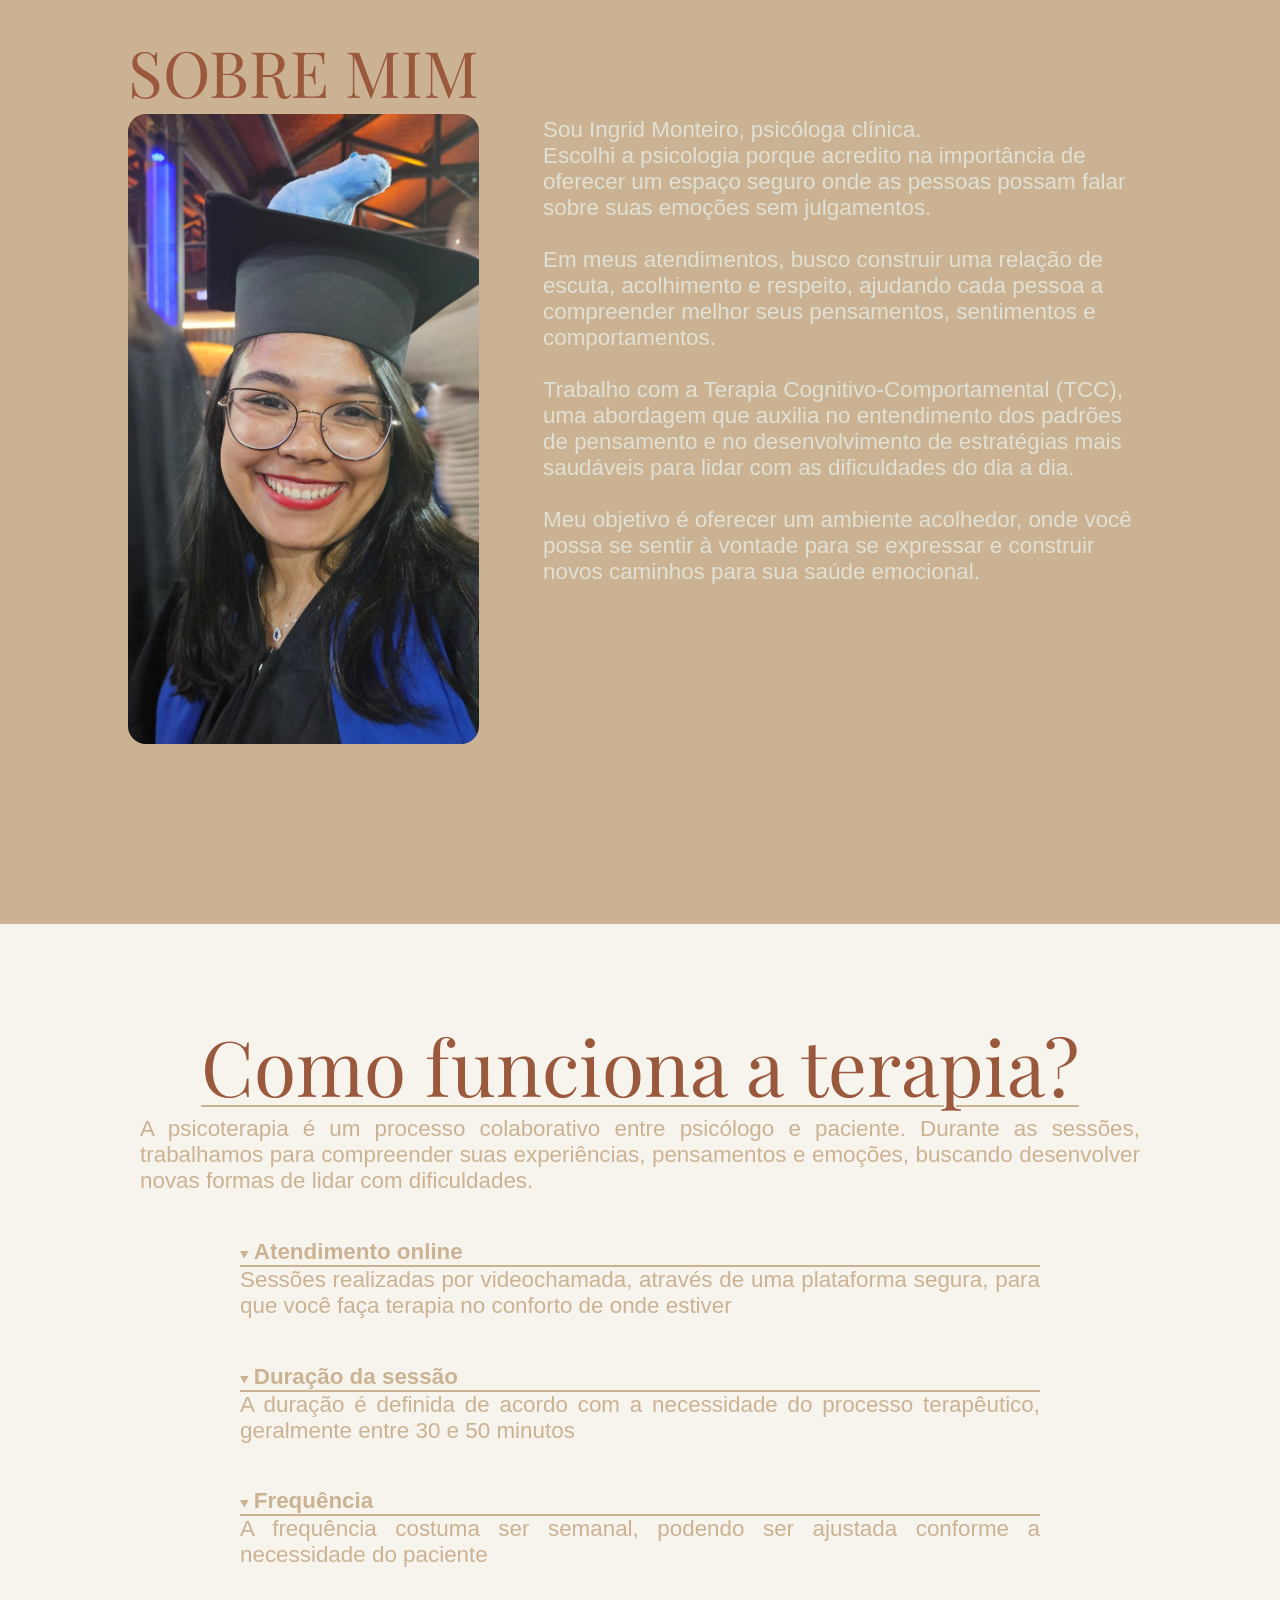
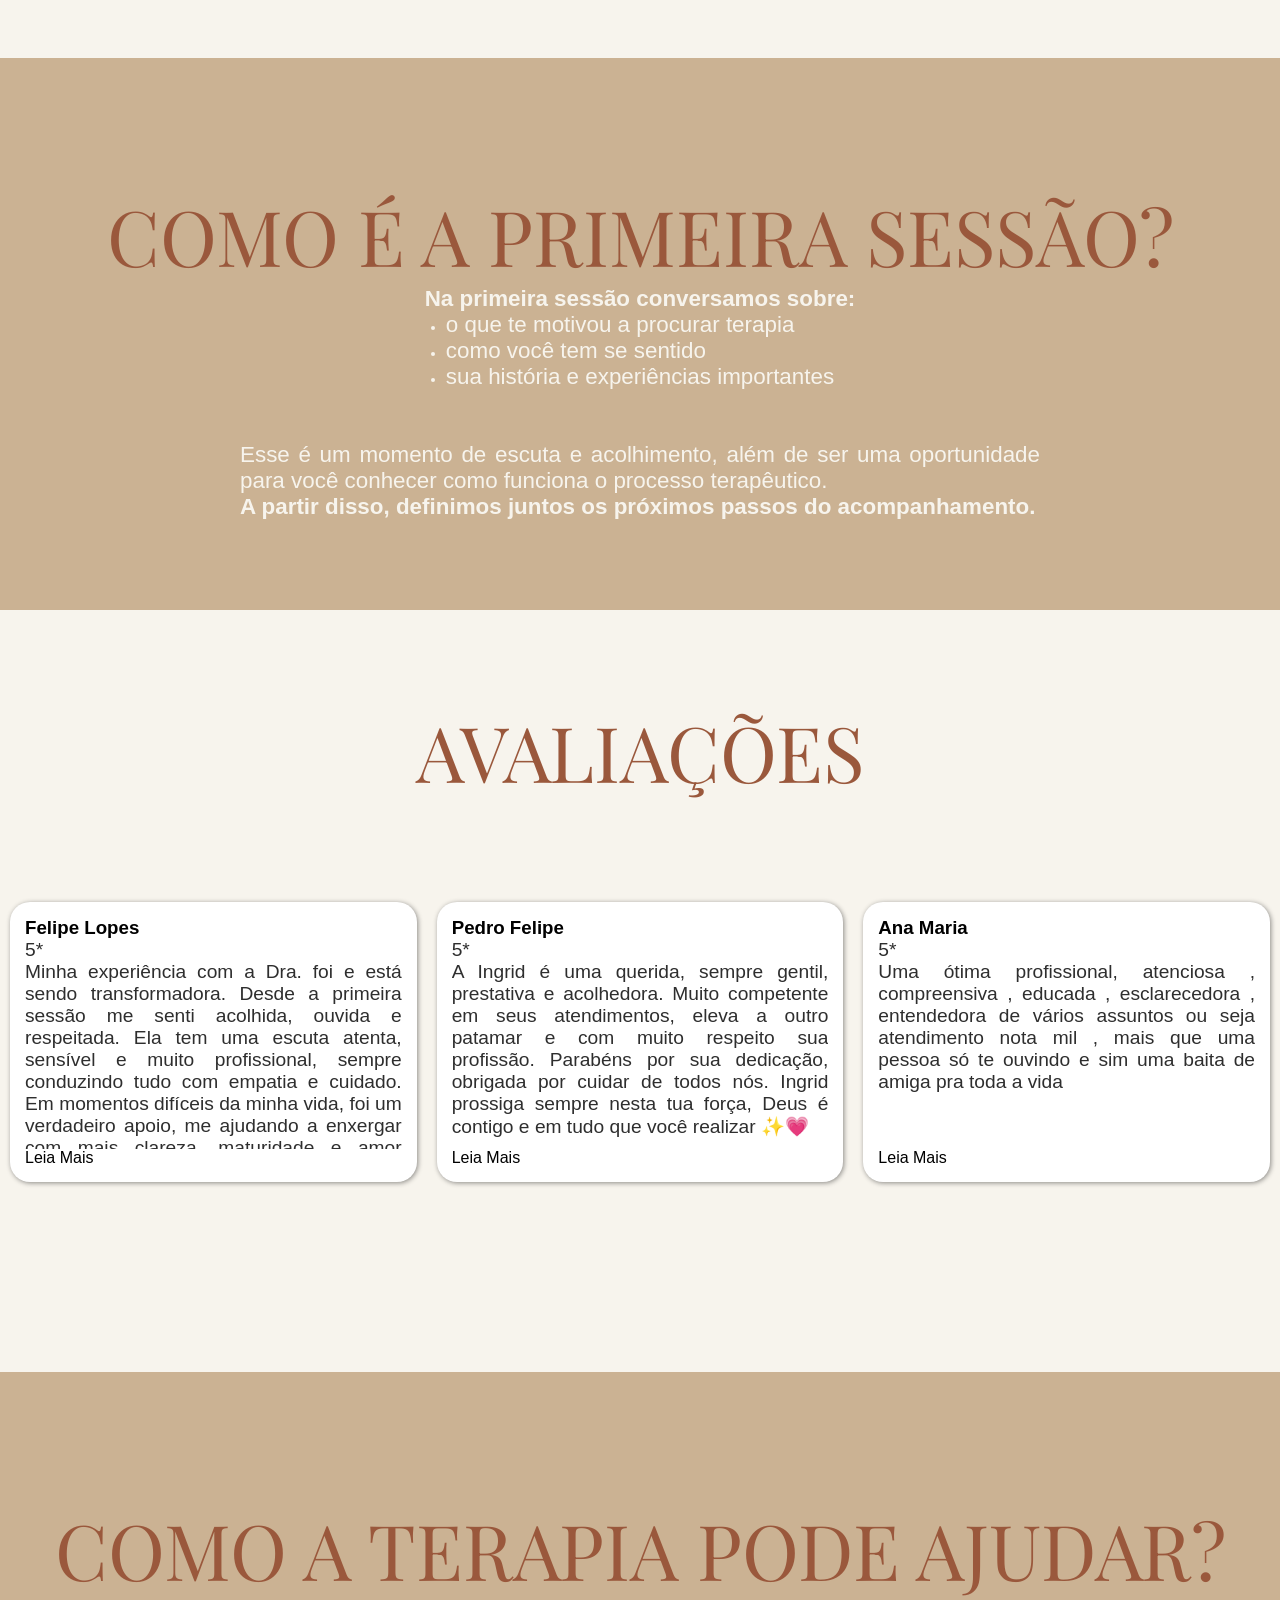
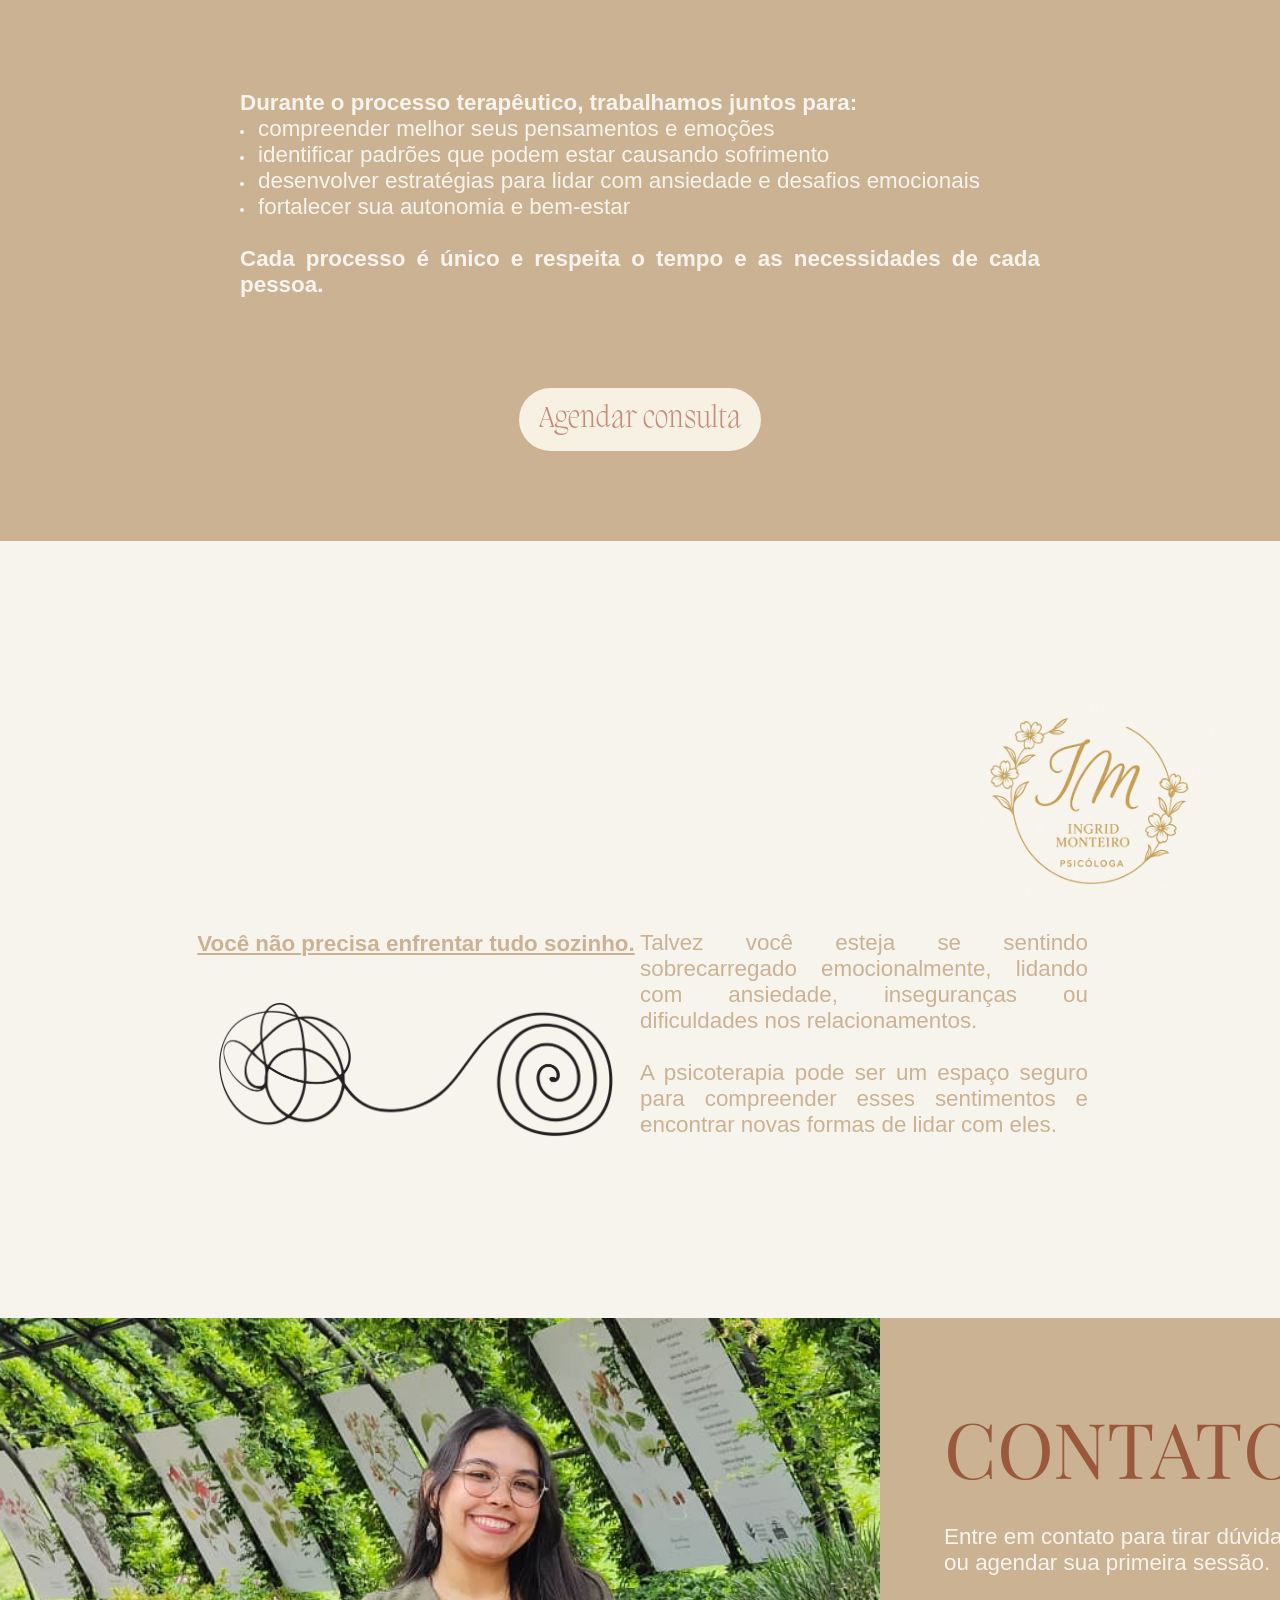
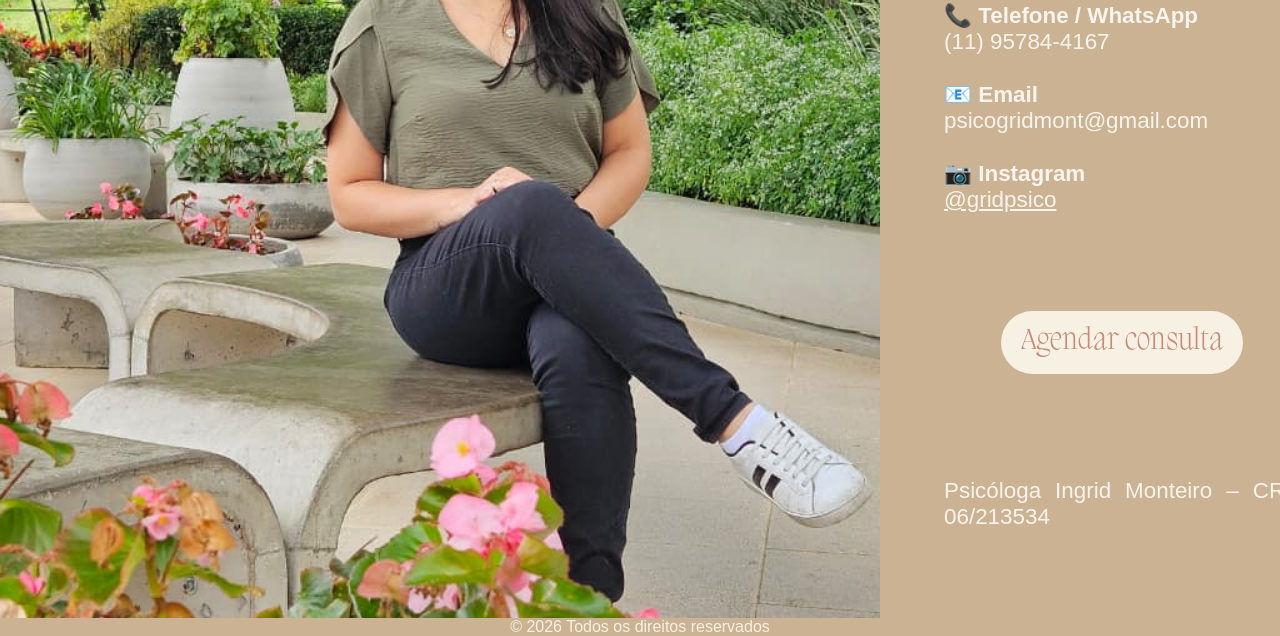
==== commit 6634fe7b: "Avaliacoes card adjusts" ====
--- a/index.html
+++ b/index.html
@@ -177,18 +177,24 @@
                 <div class="avaliacoes-card">
                     <h3>Pedro Felipe</h3>
                     <p>5*</p>
-                    <p>
-                        A Ingrid é uma querida, sempre gentil, prestativa e acolhedora. Muito competente em seus atendimentos, eleva a outro patamar e com muito respeito sua profissão.
-                        Parabéns por sua dedicação, obrigada por cuidar de todos nós.
-                        Ingrid prossiga sempre nesta tua força, Deus é contigo e em tudo que você realizar ✨️💗
-                    </p>
+                    <div class="av-text">
+                        <p>
+                            A Ingrid é uma querida, sempre gentil, prestativa e acolhedora. Muito competente em seus atendimentos, eleva a outro patamar e com muito respeito sua profissão.
+                            Parabéns por sua dedicação, obrigada por cuidar de todos nós.
+                            Ingrid prossiga sempre nesta tua força, Deus é contigo e em tudo que você realizar ✨️💗
+                        </p>
+                    </div>
+                    <span>Leia Mais</span>
                 </div>
                 <div class="avaliacoes-card">
                     <h3>Ana Maria</h3>
                     <p>5*</p>
-                    <p>
-                        Uma ótima profissional, atenciosa , compreensiva , educada , esclarecedora , entendedora de vários assuntos ou seja atendimento nota mil , mais que uma pessoa só te ouvindo e sim uma baita de amiga pra toda a vida
-                    </p>
+                    <div class="av-text">
+                        <p>
+                            Uma ótima profissional, atenciosa , compreensiva , educada , esclarecedora , entendedora de vários assuntos ou seja atendimento nota mil , mais que uma pessoa só te ouvindo e sim uma baita de amiga pra toda a vida
+                        </p>
+                    </div>
+                    <span>Leia Mais</span>
                 </div>
             </div>
         </section>
--- a/src/css/style.css
+++ b/src/css/style.css
@@ -373,7 +373,7 @@
     border-radius: 20px;
     padding: 15px;
     margin: 10px;
-    width: 300px;
+    width: 100%;
     max-width: 500px;
 
     height: 100%;
@@ -382,7 +382,7 @@
 }
 .av-text{
     overflow: hidden;
-    height: 100px;
+    height: 200px;
 }
 .avaliacoes-card p{
     color: #2e2e2e;
@@ -494,4 +494,7 @@
     .semi-final-img{
         max-width: 200px;
     }
+    .avaliacoes-card{
+        max-width: 350px;
+    }
 }
